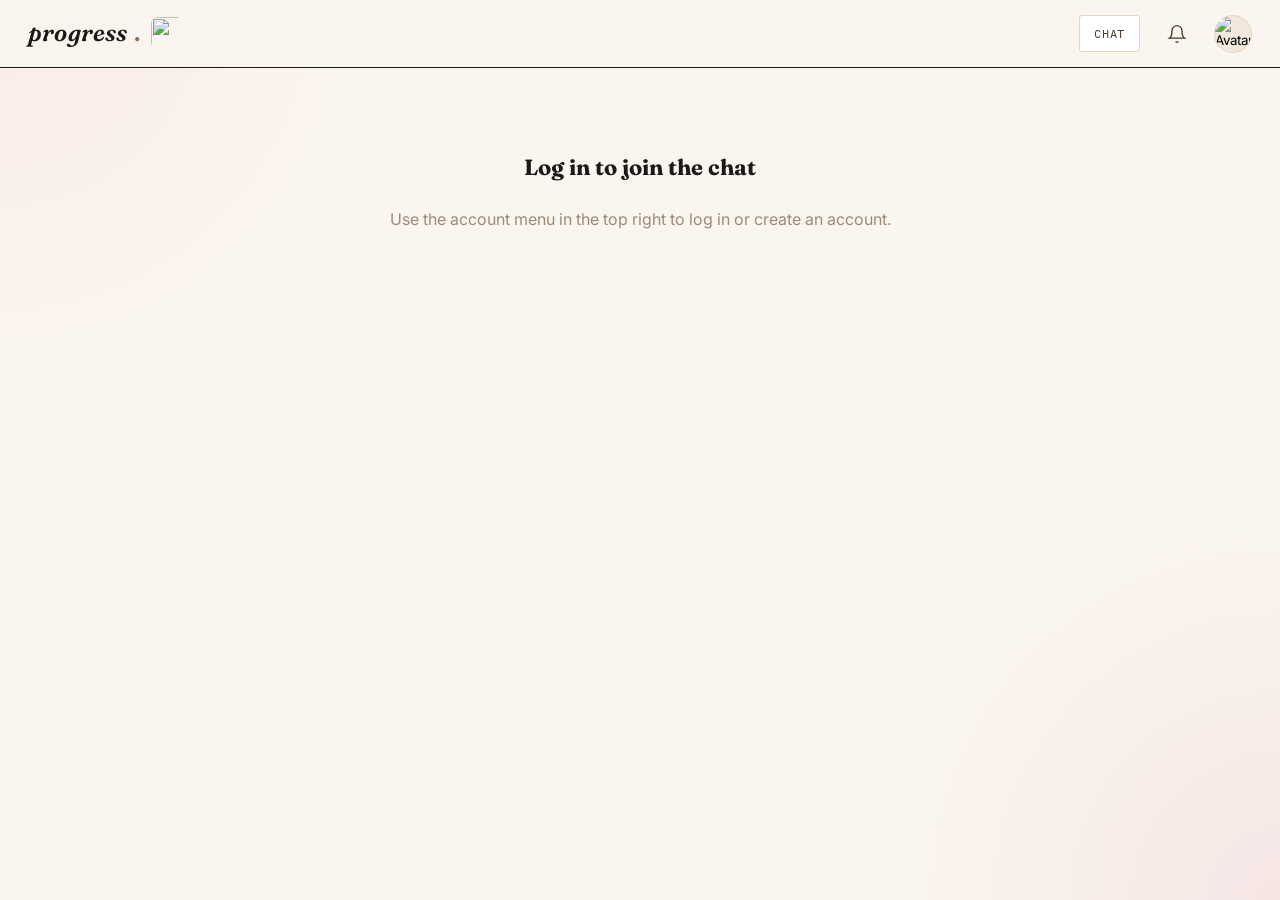
==== chat.html @ d83f95b8 "Convert chat to frontend-only realtime via BroadcastChannel and disable backend presence when API is" ====
<!DOCTYPE html>
<html lang="en">
<head>
<meta charset="UTF-8">
<meta name="viewport" content="width=device-width, initial-scale=1.0">
<title>Chat — Progress</title>
<link rel="preconnect" href="https://fonts.googleapis.com">
<link href="https://fonts.googleapis.com/css2?family=Fraunces:ital,wght@0,500;0,600;1,500;1,600&family=Inter:wght@400;500;600;700&family=IBM+Plex+Mono:wght@400;500&display=swap" rel="stylesheet">
<link rel="stylesheet" href="style.css">
<script>(function(){try{var t=localStorage.getItem("progressTheme");var dark=(t==="dark")||(t!=="light"&&window.matchMedia&&window.matchMedia("(prefers-color-scheme: dark)").matches);if(dark)document.documentElement.setAttribute("data-theme","dark");}catch(e){}})();</script>
<style>
/* ── Sidebar tabs ───────────────────────────────────────────────── */
.sidebar-tabs {
  display: flex; border-bottom: 1px solid var(--mocha-light);
  flex-shrink: 0; padding: 0 6px;
}
.sidebar-tab {
  flex: 1; padding: 11px 6px; font-size: 11px; font-weight: 700;
  letter-spacing: .07em; text-transform: uppercase; background: none; border: none;
  color: var(--muted); cursor: pointer; border-bottom: 2px solid transparent;
  transition: color .15s, border-color .15s; font-family: var(--font-body);
}
.sidebar-tab.active { color: var(--ink); border-bottom-color: var(--ink); }
.sidebar-panel { display: none; flex: 1; min-height: 0; flex-direction: column; }
.sidebar-panel.active { display: flex; }

/* Communities panel in sidebar */
.community-search-wrap {
  padding: 10px 10px 6px; flex-shrink: 0;
}
.community-search {
  width: 100%; box-sizing: border-box;
  padding: 8px 12px; border: 1.5px solid var(--mocha-light); border-radius: 20px;
  font-family: var(--font-body); font-size: 13px;
  background: var(--paper); color: var(--ink); transition: border-color .15s;
}
.community-search:focus { outline: none; border-color: var(--ink); }
.community-list { flex: 1; overflow-y: auto; padding: 4px 6px 8px; }
.community-item {
  display: flex; align-items: center; gap: 10px;
  padding: 9px 8px; border-radius: 10px; cursor: pointer;
  transition: background .12s;
}
.community-item:hover, .community-item.active { background: var(--mocha-wash); }
.community-avatar {
  width: 36px; height: 36px; border-radius: 10px; flex-shrink: 0;
  display: flex; align-items: center; justify-content: center;
  font-size: 14px; font-weight: 700; color: #fff; letter-spacing: -.01em;
}
.community-info { min-width: 0; flex: 1; }
.community-name { font-size: 13px; font-weight: 600; color: var(--ink); white-space: nowrap; overflow: hidden; text-overflow: ellipsis; }
.community-topic { font-size: 11px; color: var(--muted); white-space: nowrap; overflow: hidden; text-overflow: ellipsis; margin-top: 1px; }
.community-create-btn {
  display: flex; align-items: center; gap: 8px;
  padding: 9px 10px; border-radius: 10px;
  background: none; border: 1.5px dashed var(--mocha-light); color: var(--muted);
  font-size: 13px; font-weight: 600; cursor: pointer; width: 100%;
  font-family: var(--font-body); transition: border-color .15s, color .15s, background .12s;
  text-align: left; box-sizing: border-box;
}
.community-create-btn:hover { border-color: var(--ink); color: var(--ink); background: var(--mocha-wash); }
.community-explore-btn {
  display: flex; align-items: center; gap: 8px;
  padding: 9px 10px; border-radius: 10px;
  background: var(--ink); color: var(--cream);
  border: none; font-size: 13px; font-weight: 600; cursor: pointer; width: 100%;
  font-family: var(--font-body); transition: opacity .15s;
  text-align: left; box-sizing: border-box;
}
.community-explore-btn:hover { opacity: .85; }

/* ── Discovery Overlay (kept for reference, now unused) ─────────── */
.discovery-overlay {
  position: fixed; inset: 0; z-index: 200;
  background: var(--paper); display: flex; flex-direction: column;
  opacity: 0; pointer-events: none; transition: opacity .2s;
}
.discovery-overlay.open { opacity: 1; pointer-events: all; }
.discovery-header {
  padding: 20px 28px 16px; border-bottom: 1px solid var(--mocha-light);
  flex-shrink: 0; position: relative;
}
.discovery-close {
  position: absolute; top: 16px; right: 20px;
  background: none; border: none; font-size: 20px; cursor: pointer;
  color: var(--muted); line-height: 1; padding: 6px 8px; border-radius: 8px;
}
.discovery-close:hover { background: var(--mocha-light); color: var(--ink); }
.discovery-title {
  font-family: var(--font-display); font-style: italic; font-size: 24px;
  margin: 0 0 14px; color: var(--ink);
}
.discovery-search {
  width: 100%; max-width: 520px; box-sizing: border-box;
  padding: 10px 18px; border: 1.5px solid var(--mocha-light); border-radius: 24px;
  font-family: var(--font-body); font-size: 14px;
  background: var(--paper); color: var(--ink);
  transition: border-color .15s;
}
.discovery-search:focus { outline: none; border-color: var(--ink); }
.discovery-body { flex: 1; overflow-y: auto; padding: 24px 28px; }
.discovery-section-label {
  font-family: var(--font-mono); font-size: 10px; text-transform: uppercase;
  letter-spacing: .08em; color: var(--muted); margin: 0 0 14px;
}
.discovery-grid {
  display: grid;
  grid-template-columns: repeat(auto-fill, minmax(260px, 1fr));
  gap: 16px;
}
.discovery-card {
  border-radius: 20px; min-height: 190px; position: relative; cursor: pointer;
  overflow: hidden; display: flex; flex-direction: column; justify-content: flex-end;
  padding: 20px; transition: transform .16s, box-shadow .16s;
}
.discovery-card:hover { transform: translateY(-4px); box-shadow: 0 12px 32px rgba(0,0,0,.18); }
.discovery-card-bg {
  position: absolute; inset: 0; width: 100%; height: 100%;
  object-fit: cover; z-index: 0;
}
.discovery-card-overlay {
  position: absolute; inset: 0; z-index: 1;
  background: linear-gradient(to top, rgba(0,0,0,.55) 0%, rgba(0,0,0,.05) 60%);
}
.discovery-card-plus {
  font-size: 44px; color: rgba(255,255,255,.9); line-height: 1;
  margin-bottom: 12px; z-index: 2; position: relative;
}
.discovery-card-title {
  font-family: var(--font-display); font-size: 17px; font-weight: 600;
  color: #fff; margin: 0 0 5px; z-index: 2; position: relative;
}
.discovery-card-sub {
  font-size: 13px; color: rgba(255,255,255,.78); margin: 0;
  z-index: 2; position: relative;
}
.discovery-card.create-card {
  border: 2px dashed rgba(255,255,255,.32);
  background: linear-gradient(135deg, #2c6e8a 0%, #1a4a5e 100%);
}
/* ── Create Community In-Panel View ─────────────────────────────── */
.create-community-panel {
  position: absolute; inset: 0; z-index: 20;
  background: var(--paper);
  display: flex; align-items: center; justify-content: center;
  overflow: hidden;
  opacity: 0; pointer-events: none;
  transition: opacity .22s;
}
.create-community-panel.open { opacity: 1; pointer-events: all; }

/* floating cat decorations */
.cc-cats { position: absolute; inset: 0; pointer-events: none; overflow: hidden; }
.cc-cat {
  position: absolute; user-select: none; line-height: 1;
  opacity: var(--cc-op, .07); font-size: var(--cc-sz, 26px);
  transform: rotate(var(--cc-rot, 0deg));
  animation: cc-float var(--cc-dur, 6s) ease-in-out infinite alternate;
  animation-delay: var(--cc-delay, 0s);
}
@keyframes cc-float {
  from { transform: rotate(var(--cc-rot, 0deg)) translateY(0px); }
  to   { transform: rotate(var(--cc-rot, 0deg)) translateY(-10px); }
}

.create-community-card {
  position: relative; z-index: 2;
  background: var(--paper);
  border: 1.5px solid var(--mocha-light);
  border-radius: 28px; padding: 36px 36px 30px;
  width: calc(100% - 56px); max-width: 400px;
  box-shadow: 0 8px 40px rgba(59,37,24,.1);
  transform: translateY(20px) scale(.97); transition: transform .28s;
}
.create-community-panel.open .create-community-card {
  transform: translateY(0) scale(1);
}
.cc-header { display: flex; align-items: flex-start; gap: 14px; margin-bottom: 22px; }
.cc-icon { font-size: 42px; line-height: 1; flex-shrink: 0; }
.cc-title { font-family: var(--font-display); font-style: italic; font-size: 24px; color: var(--ink); margin: 0 0 4px; }
.cc-sub { font-size: 13px; color: var(--muted); margin: 0; line-height: 1.5; }

.cc-field { margin-bottom: 13px; }
.cc-label {
  display: block; font-family: var(--font-mono); font-size: 10px;
  text-transform: uppercase; letter-spacing: .07em; color: var(--muted);
  margin-bottom: 5px;
}
.cc-input {
  display: block; width: 100%; box-sizing: border-box;
  padding: 11px 14px;
  border: 1.5px solid var(--mocha-light); border-radius: 12px;
  font-family: var(--font-body); font-size: 14px;
  background: var(--paper); color: var(--ink);
  transition: border-color .15s; outline: none;
}
.cc-input:focus { border-color: var(--ink); }
.cc-input::placeholder { color: var(--muted); opacity: .7; }

.cc-actions { display: flex; gap: 10px; margin-top: 20px; }
.cc-cancel {
  flex: 1; padding: 11px; background: none;
  border: 1.5px solid var(--mocha-light); border-radius: 12px;
  font-family: var(--font-body); font-size: 14px; color: var(--muted);
  cursor: pointer; transition: background .15s, border-color .15s;
}
.cc-cancel:hover { background: var(--mocha-wash); border-color: var(--mocha); }
.cc-submit {
  flex: 2; padding: 11px; background: var(--ink); color: var(--cream);
  border: none; border-radius: 12px; font-family: var(--font-body);
  font-size: 14px; font-weight: 700; cursor: pointer; transition: opacity .15s;
}
.cc-submit:hover { opacity: .85; }
.cc-submit:disabled { opacity: .5; cursor: not-allowed; }
.cc-error { font-size: 12px; color: var(--danger); margin-top: 8px; min-height: 16px; }
/* ── Community header bar (join/leave + meta) ───────────────────── */
.community-header-bar {
  display: flex; align-items: center; justify-content: space-between; gap: 12px;
  padding: 8px 18px; background: var(--mocha-wash);
  border-bottom: 1px solid var(--mocha-light); flex-shrink: 0; flex-wrap: wrap;
}
.community-header-meta { display: flex; align-items: center; gap: 10px; flex-wrap: wrap; min-width: 0; }
.community-header-name { font-weight: 700; font-size: 13px; color: var(--ink); }
.community-header-topic { font-size: 12px; color: var(--muted); white-space: nowrap; overflow: hidden; text-overflow: ellipsis; max-width: 200px; }
.community-header-count { font-size: 12px; color: var(--muted); white-space: nowrap; }
.community-header-join-btn {
  flex-shrink: 0; padding: 6px 16px; border-radius: 20px; font-size: 13px;
  font-weight: 700; cursor: pointer; border: none; font-family: var(--font-body);
  transition: opacity .15s;
}
.community-header-join-btn.join { background: var(--ink); color: var(--cream); }
.community-header-join-btn.leave { background: none; border: 1.5px solid var(--mocha-light); color: var(--muted); }
.community-header-join-btn:hover { opacity: .8; }
.community-header-join-btn:disabled { opacity: .5; cursor: not-allowed; }
.community-header-gear {
  flex-shrink: 0; background: none; border: none; cursor: pointer;
  font-size: 16px; padding: 4px 6px; border-radius: 8px; color: var(--muted);
  line-height: 1; transition: background .14s, color .14s;
}
.community-header-gear:hover { background: var(--mocha-light); color: var(--ink); }
/* ── Room Settings Panel — Discord-style ─────────────────────────── */
.room-settings-panel {
  position: absolute; inset: 0; z-index: 30;
  background: var(--cream); display: flex; flex-direction: column;
  opacity: 0; transition: opacity .2s; overflow: hidden;
}
.room-settings-panel.open { opacity: 1; }
.room-settings-head {
  display: flex; align-items: center; gap: 10px;
  padding: 14px 16px 12px; border-bottom: 1px solid var(--mocha-light); flex-shrink: 0;
}
.room-settings-back {
  background: none; border: none; cursor: pointer; font-size: 18px;
  color: var(--muted); padding: 4px 7px; border-radius: 8px;
  transition: background .14s, color .14s; line-height: 1;
}
.room-settings-back:hover { background: var(--mocha-light); color: var(--ink); }
.room-settings-title {
  font-size: 14px; font-weight: 700; color: var(--ink); margin: 0; flex: 1;
}
/* Scrollable body */
.room-settings-body {
  flex: 1; overflow-y: auto; overscroll-behavior: contain;
  padding: 0 0 24px; display: flex; flex-direction: column;
}
/* Cover banner */
.rs-cover {
  width: 100%; height: 100px; position: relative; cursor: pointer;
  background: var(--mocha-light); overflow: hidden; flex-shrink: 0;
}
.rs-cover img { width: 100%; height: 100%; object-fit: cover; display: block; }
.rs-cover-overlay {
  position: absolute; inset: 0; background: rgba(0,0,0,.35);
  display: flex; align-items: center; justify-content: center;
  opacity: 0; transition: opacity .18s; gap: 6px;
  font-size: 12px; font-weight: 700; color: #fff;
}
.rs-cover:hover .rs-cover-overlay { opacity: 1; }
.rs-cover-empty {
  width: 100%; height: 100%; display: flex; flex-direction: column;
  align-items: center; justify-content: center; gap: 5px;
  font-size: 11px; color: var(--muted); font-weight: 600;
}
.rs-cover-empty span { font-size: 22px; }
/* Icon */
.rs-icon-row {
  display: flex; align-items: flex-end; gap: 12px;
  padding: 0 16px; margin-top: -24px; margin-bottom: 16px; position: relative; z-index: 2;
}
.rs-icon {
  width: 52px; height: 52px; border-radius: 14px; cursor: pointer; position: relative;
  flex-shrink: 0; overflow: hidden; border: 3px solid var(--cream);
  background: var(--mocha-light);
}
.rs-icon img { width: 100%; height: 100%; object-fit: cover; display: block; }
.rs-icon-initials {
  width: 100%; height: 100%; display: flex; align-items: center; justify-content: center;
  font-size: 18px; font-weight: 800; color: #fff;
}
.rs-icon-overlay {
  position: absolute; inset: 0; background: rgba(0,0,0,.45);
  display: flex; align-items: center; justify-content: center;
  opacity: 0; transition: opacity .15s; font-size: 16px;
}
.rs-icon:hover .rs-icon-overlay { opacity: 1; }
.rs-icon-hint { font-size: 11px; color: var(--muted); padding-bottom: 4px; }

/* Sections */
.rs-section { padding: 0 16px; margin-bottom: 4px; }
.rs-section-divider {
  margin: 16px 16px 14px; border: none; border-top: 1px solid var(--mocha-light);
}
.rs-label {
  font-size: 10.5px; font-weight: 800; color: var(--muted);
  text-transform: uppercase; letter-spacing: .07em; margin-bottom: 6px;
}
.rs-input {
  width: 100%; box-sizing: border-box;
  padding: 9px 12px; border-radius: 10px; border: 1.5px solid var(--mocha-light);
  background: var(--mocha-wash); color: var(--ink); font-size: 14px;
  font-family: var(--font-body); outline: none; transition: border-color .15s;
  resize: vertical;
}
.rs-input:focus { border-color: var(--ink); }
.rs-textarea { min-height: 68px; line-height: 1.5; }
/* URL hint below image inputs */
.rs-url-row { display: flex; gap: 6px; margin-top: 6px; }
.rs-url-input { flex: 1; }
.rs-url-clear {
  padding: 9px 12px; border-radius: 10px; border: 1.5px solid var(--mocha-light);
  background: none; color: var(--muted); cursor: pointer; font-size: 14px;
  font-family: var(--font-body); transition: background .14s, color .14s;
  white-space: nowrap;
}
.rs-url-clear:hover { background: var(--mocha-light); color: var(--ink); }
/* Color swatches */
.rs-colors { display: flex; gap: 8px; flex-wrap: wrap; align-items: center; }
.rs-color-swatch {
  width: 28px; height: 28px; border-radius: 50%; cursor: pointer; border: none;
  transition: transform .15s cubic-bezier(.34,1.56,.64,1), box-shadow .15s;
  flex-shrink: 0;
}
.rs-color-swatch:hover { transform: scale(1.2); }
.rs-color-swatch.selected { box-shadow: 0 0 0 2.5px var(--cream), 0 0 0 4.5px currentColor; }
.rs-color-custom {
  padding: 5px 10px; border-radius: 20px; border: 1.5px solid var(--mocha-light);
  background: none; color: var(--muted); font-size: 12px; cursor: pointer;
  font-family: var(--font-body); font-weight: 600; white-space: nowrap;
  transition: border-color .14s, color .14s;
}
.rs-color-custom:hover { border-color: var(--ink); color: var(--ink); }
.rs-color-hex {
  padding: 5px 10px; border-radius: 8px; border: 1.5px solid var(--mocha-light);
  background: var(--mocha-wash); color: var(--ink); font-size: 12px;
  font-family: var(--font-mono); width: 88px; outline: none;
  transition: border-color .15s;
}
.rs-color-hex:focus { border-color: var(--ink); }
/* Privacy toggle */
.rs-toggle-row { display: flex; align-items: center; justify-content: space-between; gap: 12px; }
.rs-toggle-info { display: flex; flex-direction: column; gap: 2px; }
.rs-toggle-label { font-size: 13px; font-weight: 600; color: var(--ink); }
.rs-toggle-sub { font-size: 11px; color: var(--muted); }
.rs-toggle {
  width: 42px; height: 24px; border-radius: 12px; border: none; cursor: pointer; padding: 0;
  background: var(--mocha-light); position: relative; transition: background .2s; flex-shrink: 0;
}
.rs-toggle.on { background: #22c55e; }
.rs-toggle::after {
  content: ''; position: absolute; top: 3px; left: 3px;
  width: 18px; height: 18px; border-radius: 50%; background: #fff;
  transition: left .2s cubic-bezier(.34,1.56,.64,1);
  box-shadow: 0 1px 4px rgba(0,0,0,.2);
}
.rs-toggle.on::after { left: 21px; }
/* Status + buttons */
.rs-status { font-size: 12px; min-height: 16px; color: var(--muted); margin: 0 16px 10px; }
.rs-save-btn {
  margin: 0 16px 8px; padding: 11px; border-radius: 12px; border: none; cursor: pointer;
  background: var(--ink); color: var(--cream); font-size: 14px;
  font-weight: 700; font-family: var(--font-body); transition: opacity .15s;
}
.rs-save-btn:hover { opacity: .85; }
.rs-save-btn:disabled { opacity: .45; cursor: not-allowed; }
/* Danger zone */
.rs-danger-zone {
  margin: 4px 16px 0; padding: 14px; border-radius: 12px;
  border: 1.5px solid rgba(224,80,80,.35);
  background: rgba(224,80,80,.04);
}
.rs-danger-title {
  font-size: 10.5px; font-weight: 800; text-transform: uppercase; letter-spacing: .07em;
  color: #e05050; margin-bottom: 10px;
}
.rs-delete-btn {
  width: 100%; padding: 10px; border-radius: 10px; border: 1.5px solid #e05050; cursor: pointer;
  background: none; color: #e05050; font-size: 13px; font-weight: 700;
  font-family: var(--font-body); transition: background .15s, color .15s;
}
.rs-delete-btn:hover { background: #e05050; color: #fff; }
.rs-delete-btn:disabled { opacity: .45; cursor: not-allowed; }

/* ── Explore Panel (in-panel full view) ─────────────────────────── */
.explore-panel {
  position: absolute; inset: 0; z-index: 20;
  background: var(--paper);
  display: flex; flex-direction: column;
  opacity: 0; pointer-events: none;
  transition: opacity .22s;
}
.explore-panel.open { opacity: 1; pointer-events: all; }
.explore-panel-head {
  padding: 18px 24px 14px;
  border-bottom: 1px solid var(--mocha-light);
  flex-shrink: 0; display: flex; align-items: center; gap: 14px;
}
.explore-panel-back {
  background: none; border: none; cursor: pointer; color: var(--muted);
  font-size: 18px; line-height: 1; padding: 6px 8px; border-radius: 8px;
  transition: background .12s, color .12s; flex-shrink: 0;
}
.explore-panel-back:hover { background: var(--mocha-wash); color: var(--ink); }
.explore-panel-title {
  font-family: var(--font-display); font-style: italic; font-size: 20px;
  color: var(--ink); margin: 0; flex: 1;
}
.explore-search-wrap { padding: 14px 24px 10px; flex-shrink: 0; }
.explore-search {
  width: 100%; box-sizing: border-box;
  padding: 10px 16px; border: 1.5px solid var(--mocha-light); border-radius: 22px;
  font-family: var(--font-body); font-size: 14px;
  background: var(--paper); color: var(--ink); transition: border-color .15s;
  outline: none;
}
.explore-search:focus { border-color: var(--ink); }
.explore-grid-wrap { flex: 1; overflow-y: auto; padding: 4px 20px 24px; }
.explore-grid {
  display: grid;
  grid-template-columns: repeat(auto-fill, minmax(180px, 1fr));
  gap: 12px; padding-top: 8px;
}
.explore-card {
  border-radius: 18px; min-height: 140px; position: relative;
  cursor: pointer; overflow: hidden;
  display: flex; flex-direction: column; justify-content: flex-end;
  padding: 16px; transition: transform .16s, box-shadow .16s;
}
.explore-card:hover { transform: translateY(-3px); box-shadow: 0 10px 28px rgba(0,0,0,.18); }
.explore-card-overlay {
  position: absolute; inset: 0;
  background: linear-gradient(to top, rgba(0,0,0,.6) 0%, rgba(0,0,0,.05) 65%);
}
.explore-card-name {
  font-family: var(--font-display); font-size: 15px; font-weight: 600;
  color: #fff; margin: 0 0 3px; position: relative; z-index: 2; line-height: 1.2;
}
.explore-card-topic {
  font-size: 11px; color: rgba(255,255,255,.78);
  position: relative; z-index: 2; margin: 0;
  overflow: hidden; white-space: nowrap; text-overflow: ellipsis;
}
.explore-card-create {
  background: var(--mocha-wash);
  border: 2px dashed var(--mocha-light);
  display: flex; flex-direction: column;
  align-items: center; justify-content: center; gap: 6px;
  border-radius: 18px; min-height: 140px; cursor: pointer;
  transition: border-color .15s, background .15s;
}
.explore-card-create:hover { border-color: var(--ink); background: var(--mocha-light); }
.explore-card-create-icon { font-size: 28px; line-height: 1; }
.explore-card-create-label {
  font-size: 13px; font-weight: 600; color: var(--muted);
  font-family: var(--font-body);
}
.explore-empty {
  grid-column: 1/-1; text-align: center; padding: 40px 0;
  color: var(--muted); font-size: 14px;
}

/* ── Discover button in sidebar ─────────────────────────────────── */
.chat-discover-btn {
  display: flex; align-items: center; gap: 9px; width: 100%;
  padding: 10px 14px; background: none; border: 1.5px solid var(--mocha-light);
  border-radius: 12px; cursor: pointer; font-family: var(--font-body);
  font-size: 13.5px; font-weight: 500; color: var(--ink); margin-bottom: 12px;
  transition: background .15s;
}
.chat-discover-btn:hover { background: var(--mocha-light); }
</style>
</head>
<body>

<div id="nav-root"></div>
<div id="modal-root"></div>

<!-- Report modal -->
<div id="reportModal">
  <div class="report-modal-box">
    <h3>🚩 Report message</h3>
    <div class="report-modal-preview" id="reportPreview"></div>
    <div>
      <div style="font-size:11px;font-weight:700;letter-spacing:.06em;text-transform:uppercase;color:var(--muted);margin-bottom:8px;">Reason</div>
      <div class="report-reasons" id="reportReasons">
        <button class="report-reason-chip" data-reason="spam">Spam</button>
        <button class="report-reason-chip" data-reason="harassment">Harassment</button>
        <button class="report-reason-chip" data-reason="hate">Hate speech</button>
        <button class="report-reason-chip" data-reason="misinformation">Misinformation</button>
        <button class="report-reason-chip" data-reason="inappropriate">Inappropriate</button>
        <button class="report-reason-chip" data-reason="other">Other</button>
      </div>
    </div>
    <div class="report-modal-actions">
      <button class="report-cancel-btn" id="reportCancel">Cancel</button>
      <button class="report-submit-btn" id="reportSubmit" disabled>Submit report</button>
    </div>
  </div>
</div>

<div id="chatSidebarOverlay" class="chat-sidebar-overlay"></div>

<!-- Left-edge drawer pull tab — tap or swipe to open the room list -->
<div class="chat-drawer-tab" id="chatDrawerTab" role="button" aria-label="Open conversations" tabindex="0">
  <svg viewBox="0 0 24 24" fill="none" stroke="currentColor" stroke-width="2.5" stroke-linecap="round" stroke-linejoin="round">
    <polyline points="9 18 15 12 9 6"/>
  </svg>
</div>

<main class="chat-page-main">
  <div class="chat-wrap" id="chatWrap">
    <!-- filled by JS -->
  </div>
</main>

<script src="data.js"></script>
<script src="app.js"></script>
<script>
  const GLOBAL_ROOM = "global";
  const HISTORY_LIMIT = 50;
  const ROLE_WEIGHTS_CLIENT = { owner: 5, moderator: 4, analyst: 3, email_writer: 2, tester: 1 };
  const LOCAL_CHAT_INSTANCE = `${Math.random().toString(36).slice(2)}-${Date.now()}`;
  const CHAT_BROADCAST_KEY = "progress-chat-broadcast";

  let socket = null;
  let reconnectDelay = 1000;
  let reconnectTimer = null;
  let manuallyClosed = false;
  let typingHintTimer = null;
  let lastTypingSent = 0;
  let seenMessageIds = new Set();
  let chatChannel = null;
  let presenceUsers = new Set();
  let chatStorageReceiver = false;
  let lastPresenceBroadcast = 0;
  let lastRenderedDateKey = null;

  // Grouping: track last appended message to collapse consecutive same-author messages
  let lastGroupAuthor = null;
  let lastGroupTime   = null;

  // Online presence: username → "online" | "idle" | "offline"
  const onlineStatuses = new Map();

  // Reply context
  let replyContext = null;

  // Scroll-to-bottom unread counter
  let scrollUnreadCount = 0;

  // Song pending to send
  let songPending = null;
  let songSearchTimer = null;
  let previewAudio = null;

  let oldestMessageTime = null;
  let hasMoreHistory = true;
  let loadingMoreHistory = false;
  let messageCache = new Map();
  let roomMap = new Map();

  let currentUser = null;
  let currentRoom = GLOBAL_ROOM;
  let currentPeer = null; // username, or null for the global room

  function dmRoomId(a, b) {
    return "dm:" + [a, b].sort().join(":");
  }

  function wsUrl(room) {
    return `${WS_BASE}/ws/chat?room=${encodeURIComponent(room)}&token=${encodeURIComponent(getAuthToken())}`;
  }

  function setStatus(text, cls) {
    const el = document.getElementById("chatStatus");
    if (!el) return;
    el.textContent = text;
    el.className = "chat-status" + (cls ? ` ${cls}` : "");
  }

  function updateScrollBtn() {
    const log = document.getElementById("chatLog");
    const btn = document.getElementById("chatScrollBtn");
    const countEl = document.getElementById("chatScrollCount");
    if (!log || !btn) return;
    const distFromBottom = log.scrollHeight - log.scrollTop - log.clientHeight;
    const show = distFromBottom > 160;
    btn.classList.toggle("visible", show);
    if (!show) { scrollUnreadCount = 0; }
    if (countEl) {
      countEl.textContent = scrollUnreadCount > 0 ? scrollUnreadCount : "";
      countEl.classList.toggle("has-count", scrollUnreadCount > 0);
    }
  }

  function scrollToBottom(force, smooth) {
    const log = document.getElementById("chatLog");
    if (!log) return;
    const nearBottom = log.scrollHeight - log.scrollTop - log.clientHeight < 120;
    if (force || nearBottom) {
      if (smooth) {
        log.scrollTo({ top: log.scrollHeight, behavior: "smooth" });
      } else {
        log.scrollTop = log.scrollHeight;
      }
      scrollUnreadCount = 0;
      updateScrollBtn();
    }
  }

  function messageRow(msg, grouped) {
    // System join message — render inline centered pill
    if (msg.type === "join") {
      return `<div class="chat-join-msg" data-id="${escapeHTML(msg.id)}" data-time="${msg.time}">${escapeHTML(msg.body)}</div>`;
    }
    const author = Progress.getUser(msg.author);
    const mine = currentUser && msg.author === currentUser.username;
    const imageHTML = msg.image ? `<div class="chat-image"><img src="${msg.image}" alt="Shared image" loading="lazy"></div>` : "";
    const replyHTML = msg.replyTo ? `
      <div class="chat-reply-quote" data-target-id="${escapeHTML(msg.replyTo.id)}">
        <span class="chat-reply-quote-author">@${escapeHTML(msg.replyTo.author)}</span>
        <span class="chat-reply-quote-body">${escapeHTML((msg.replyTo.body || "📷 Image").slice(0, 120))}</span>
      </div>` : "";
    // Song card
    let songCardHTML = "";
    if (msg.type === "song" && msg.songData) {
      const s = msg.songData;
      const artEl = s.albumArt
        ? `<img class="chat-song-art" src="${escapeHTML(s.albumArt)}" alt="">`
        : `<div class="chat-song-art-fallback">♪</div>`;
      // Wrap the whole card in a Spotify link; add play button only if preview exists
      const spotifyHref = escapeHTML(s.spotifyUrl || "#");
      const playBtn = s.previewUrl
        ? `<button type="button" class="chat-song-preview-btn" data-preview="${escapeHTML(s.previewUrl)}" aria-label="Preview 30s">
             <svg viewBox="0 0 24 24" fill="currentColor"><polygon points="5 3 19 12 5 21 5 3"/></svg>
           </button>`
        : "";
      songCardHTML = `<a class="chat-song-card" href="${spotifyHref}" target="_blank" rel="noopener" aria-label="Open on Spotify">
        ${artEl}
        <div class="chat-song-info">
          <span class="chat-song-name">${escapeHTML(s.name)}</span>
          <span class="chat-song-artist">${escapeHTML(s.artists)}</span>
          <div class="chat-song-spotify-badge">
            <svg width="11" height="11" viewBox="0 0 24 24" fill="#1DB954"><path d="M12 0C5.4 0 0 5.4 0 12s5.4 12 12 12 12-5.4 12-12S18.66 0 12 0zm5.521 17.34c-.24.359-.66.48-1.021.24-2.82-1.74-6.36-2.101-10.561-1.141-.418.122-.779-.179-.899-.539-.12-.421.18-.78.54-.9 4.56-1.021 8.52-.6 11.64 1.32.42.18.479.659.301 1.02zm1.44-3.3c-.301.42-.841.6-1.262.3-3.239-1.98-8.159-2.58-11.939-1.38-.479.12-1.02-.12-1.14-.6-.12-.48.12-1.021.6-1.141C9.6 9.9 15 10.561 18.72 12.84c.361.181.54.78.241 1.2zm.12-3.36C15.24 8.4 8.82 8.16 5.16 9.301c-.6.179-1.2-.181-1.38-.721-.18-.601.18-1.2.72-1.381 4.26-1.26 11.28-1.02 15.721 1.621.539.3.719 1.02.419 1.56-.299.421-1.02.599-1.559.3z"/></svg>
            Open on Spotify
          </div>
        </div>
        ${playBtn}
      </a>`;
    }

    // Game card
    let gameCardHTML = "";
    if (msg.type === "game" && msg.gameData) {
      const g = msg.gameData;
      let gameInner = "";
      if (g.gameType === "wyr") {
        gameInner = `<div class="chat-game-options">
          <button type="button" class="chat-game-option" data-game-id="${escapeHTML(msg.id)}" data-choice="a">${escapeHTML(g.optionA)}</button>
          <button type="button" class="chat-game-option" data-game-id="${escapeHTML(msg.id)}" data-choice="b">${escapeHTML(g.optionB)}</button>
        </div>`;
      } else if (g.gameType === "word") {
        gameInner = `<div class="chat-game-options"><button type="button" class="chat-game-option" data-game-id="${escapeHTML(msg.id)}" data-choice="reply">Reply with a word →</button></div>`;
      } else if (g.gameType === "emoji") {
        gameInner = `<div class="chat-game-options"><button type="button" class="chat-game-option" data-game-id="${escapeHTML(msg.id)}" data-choice="emoji">Add an emoji →</button></div>`;
      }
      const icons = { wyr: "🤔", word: "💬", emoji: "✨" };
      const labels = { wyr: "Would You Rather", word: "Word Association", emoji: "Emoji Story" };
      gameCardHTML = `<div class="chat-game-card">
        <div class="chat-game-tag">${icons[g.gameType] || "🎮"} ${escapeHTML(labels[g.gameType] || "Game")}</div>
        <div class="chat-game-body">${escapeHTML(g.prompt)}</div>
        ${gameInner}
      </div>`;
    }

    // Poll card
    let pollCardHTML = "";
    if (msg.type === "poll" && msg.pollData) {
      const p = msg.pollData;
      const totalVotes = Object.values(msg.votes || {}).reduce((s, arr) => s + arr.length, 0);
      const myVote = Object.keys(msg.votes || {}).find(k => (msg.votes[k] || []).includes(currentUser?.username));
      const isClosed = msg.closesAt && new Date(msg.closesAt) < new Date();
      const optionBtns = p.options.map((opt, i) => {
        const count = (msg.votes?.[i] || []).length;
        const pct = totalVotes > 0 ? Math.round(count / totalVotes * 100) : 0;
        const voted = String(i) === String(myVote);
        return `<button type="button" class="poll-option${voted ? " voted" : ""}${isClosed ? " closed" : ""}" data-msg-id="${escapeHTML(msg.id)}" data-opt="${i}" ${isClosed ? "disabled" : ""}>
          <span class="poll-option-bar" style="width:${pct}%"></span>
          <span class="poll-option-label">${escapeHTML(opt)}</span>
          <span class="poll-option-pct">${(myVote !== undefined || isClosed) ? pct + "%" : ""}</span>
        </button>`;
      }).join("");
      const closedBadge = isClosed ? `<span class="poll-closed-badge">Closed</span>` :
        msg.closesAt ? `<span class="poll-timer" data-closes="${escapeHTML(msg.closesAt)}"></span>` : "";
      pollCardHTML = `<div class="poll-card">
        <div class="poll-card-q">${escapeHTML(p.question)} ${closedBadge}</div>
        <div class="poll-card-opts">${optionBtns}</div>
        <div class="poll-card-meta">${totalVotes} vote${totalVotes !== 1 ? "s" : ""}</div>
      </div>`;
    }

    // Reactions
    const reactions = msg.reactions || {};
    const reactionHTML = Object.keys(reactions).length ? `<div class="msg-reactions">
      ${Object.entries(reactions).map(([e, users]) => {
        const mine2 = users.includes(currentUser?.username);
        return `<button type="button" class="reaction-pill${mine2 ? " me" : ""}" data-msg-id="${escapeHTML(msg.id)}" data-emoji="${escapeHTML(e)}" title="${escapeHTML(users.join(", "))}">${e} ${users.length}</button>`;
      }).join("")}
      <button type="button" class="reaction-add-btn" data-msg-id="${escapeHTML(msg.id)}" title="Add reaction">+</button>
    </div>` : `<div class="msg-reactions"><button type="button" class="reaction-add-btn" data-msg-id="${escapeHTML(msg.id)}" title="Add reaction">+</button></div>`;

    const bodyHTML = songCardHTML || gameCardHTML || pollCardHTML ||
      ((msg.body || replyHTML) ? `<div class="chat-bubble">${replyHTML}${msg.body ? renderMentionsInHTML(renderEmoticonsText(msg.body, "inline-emoticon")) : ""}</div>` : "");
    return `
      <div class="chat-msg ${mine ? "mine" : ""} ${grouped ? "grouped" : ""}" data-id="${msg.id}" data-time="${msg.time}">
        ${!mine ? `<a href="user.html?username=${encodeURIComponent(msg.author)}" class="chat-avatar">${avatarHTML(author, 30)}</a>` : ""}
        <div class="chat-bubble-col">
          <div class="chat-reply-arrow" aria-hidden="true">
            <svg viewBox="0 0 24 24" fill="none" stroke="currentColor" stroke-width="2.5" stroke-linecap="round" stroke-linejoin="round"><polyline points="9 17 4 12 9 7"/><path d="M20 18v-2a4 4 0 0 0-4-4H4"/></svg>
          </div>
          ${!mine && !currentRoom.startsWith("dm:") && !grouped ? (() => {
            const roomDoc = roomMap.get(currentRoom);
            const roomOwner = roomDoc?.createdBy;
            const communityMods = roomDoc?.communityMods || [];
            const isOwner = roomOwner && msg.author === roomOwner;
            const isCMod = communityMods.includes(msg.author);
            return `<span class="chat-author"><a href="user.html?username=${encodeURIComponent(msg.author)}" style="color:inherit;text-decoration:none;">@${escapeHTML(msg.author)}</a>${isOwner ? `<span class="chat-owner-badge">👑 Owner</span>` : isCMod ? `<span class="chat-mod-badge">🛡 Mod</span>` : ""}</span>`;
          })() : ""}
          ${imageHTML}
          ${bodyHTML}
          ${!currentRoom.startsWith("dm:") ? reactionHTML : ""}
          <div class="chat-meta-row">
            <span class="chat-time">${Progress.timeAgo(msg.time)}</span>
            ${!mine ? `<button type="button" class="chat-report-btn" data-report-id="${escapeHTML(msg.id)}" data-report-author="${escapeHTML(msg.author)}" data-report-body="${escapeHTML(msg.body || "").replace(/"/g, '&quot;')}" aria-label="Report message">🚩 Report</button>` : ""}
            ${mine && currentRoom.startsWith("dm:") ? '<span class="chat-seen-tick" id="seen-' + msg.id + '"></span>' : ""}
          </div>
        </div>
      </div>`;
  }

  function dateSeparatorLabel(isoTime) {
    const msgDate = new Date(isoTime);
    const today = new Date();
    if (msgDate.toDateString() === today.toDateString()) return "Today";
    const yesterday = new Date(today);
    yesterday.setDate(yesterday.getDate() - 1);
    if (msgDate.toDateString() === yesterday.toDateString()) return "Yesterday";
    const sameYear = msgDate.getFullYear() === today.getFullYear();
    return msgDate.toLocaleDateString(undefined, sameYear ? { month: "long", day: "numeric" } : { month: "long", day: "numeric", year: "numeric" });
  }

  const linkPreviewCache = new Map();

  function extractFirstUrl(text) {
    const match = (text || "").match(/https?:\/\/[^\s<]+/i);
    return match ? match[0] : null;
  }

  async function attachLinkPreview(msg) {
    const url = extractFirstUrl(msg.body);
    if (!url) return;
    const bubbleCol = document.querySelector(`.chat-msg[data-id="${msg.id}"] .chat-bubble-col`);
    if (!bubbleCol) return;

    let preview;
    if (linkPreviewCache.has(url)) {
      preview = linkPreviewCache.get(url);
    } else {
      const result = await apiFetch(`/api/link-preview?url=${encodeURIComponent(url)}`);
      preview = (result && result.preview) || null;
      linkPreviewCache.set(url, preview);
    }
    if (!preview) return;

    const card = document.createElement("a");
    card.className = "chat-link-preview";
    card.href = preview.url;
    card.target = "_blank";
    card.rel = "noopener noreferrer";
    card.innerHTML = `
      ${preview.image ? `<img src="${preview.image}" alt="">` : ""}
      <div class="chat-link-preview-body">
        ${preview.siteName ? `<div class="chat-link-preview-site">${escapeHTML(preview.siteName)}</div>` : ""}
        ${preview.title ? `<div class="chat-link-preview-title">${escapeHTML(preview.title)}</div>` : ""}
        ${preview.description ? `<div class="chat-link-preview-desc">${escapeHTML(preview.description)}</div>` : ""}
      </div>
    `;
    const timeEl = bubbleCol.querySelector(".chat-time");
    if (timeEl) bubbleCol.insertBefore(card, timeEl);
    else bubbleCol.appendChild(card);
    scrollToBottom();
  }

  function appendMessage(msg, animate) {
    if (seenMessageIds.has(msg.id)) return;
    seenMessageIds.add(msg.id);
    messageCache.set(msg.id, true);
    const log = document.getElementById("chatLog");
    if (!log) return;
    const empty = log.querySelector(".chat-empty");
    if (empty) empty.remove();

    const dayKey = new Date(msg.time).toDateString();
    if (dayKey !== lastRenderedDateKey) {
      lastRenderedDateKey = dayKey;
      lastGroupAuthor = null; // reset grouping on date break
      lastGroupTime = null;
      log.insertAdjacentHTML("beforeend", `<div class="chat-date-separator"><span>${dateSeparatorLabel(msg.time)}</span></div>`);
    }

    // Determine grouping: same author, within 3 minutes, no date separator just inserted
    const msgTime = new Date(msg.time);
    const grouped = lastGroupAuthor === msg.author
      && lastGroupTime
      && (msgTime - lastGroupTime) < 180000;

    lastGroupAuthor = msg.author;
    lastGroupTime = msgTime;

    log.insertAdjacentHTML("beforeend", messageRow(msg, grouped));

    const msgEl = log.querySelector(`[data-id="${msg.id}"]`);
    if (msgEl) {
      if (animate) msgEl.classList.add("chat-msg-new");
      addSwipeToReply(msgEl, msg);
      // Clicking a reply quote scrolls to the original message
      msgEl.querySelectorAll(".chat-reply-quote").forEach(q => {
        q.addEventListener("click", () => scrollToMessage(q.dataset.targetId));
      });
    }

    // If user scrolled up and this is an incoming (animated) message, bump count
    if (animate) {
      const log2 = document.getElementById("chatLog");
      if (log2) {
        const distFromBottom = log2.scrollHeight - log2.scrollTop - log2.clientHeight;
        if (distFromBottom > 160) {
          scrollUnreadCount++;
          updateScrollBtn();
        }
      }
    }
    if (animate) {
      // Defer one frame so the browser finishes layout before we measure
      // scrollHeight — otherwise smooth scroll can land short of the real bottom.
      requestAnimationFrame(() => {
        const l = document.getElementById("chatLog");
        if (l) { l.scrollTo({ top: l.scrollHeight, behavior: "smooth" }); scrollUnreadCount = 0; updateScrollBtn(); }
      });
    } else {
      scrollToBottom(false, false); // history load: instant snap
    }
    attachLinkPreview(msg);
  }

  function renderPresence(users) {
    const el = document.getElementById("chatPresence");
    if (!el) return;
    const unique = Array.from(new Set(users || []));
    if (currentRoom === GLOBAL_ROOM) {
      el.textContent = unique.length ? (unique.length === 1 ? `@${unique[0]} is here` : `${unique.length} here now`) : "";
    } else if (!currentRoom.startsWith("dm:")) {
      // Community room — show live online count
      el.textContent = unique.length ? `🟢 ${unique.length} online` : "";
    } else {
      el.textContent = "";
    }
  }

  // ── Online presence ──────────────────────────────────────────────────────────

  function applyGlobalPresence(statuses) {
    onlineStatuses.clear();
    for (const [u, s] of Object.entries(statuses || {})) onlineStatuses.set(u, s);
    updatePresenceDots();
    updateChatHeader();
  }

  function updatePresenceDots() {
    document.querySelectorAll(".chat-room-item[data-peer]").forEach(item => {
      const peer = item.dataset.peer;
      if (!peer) return;
      const status = onlineStatuses.get(peer) || "offline";
      const wrap = item.querySelector(".chat-room-av-wrap");
      if (!wrap) return;
      let dot = wrap.querySelector(".chat-room-presence");
      if (status === "offline") { if (dot) dot.remove(); return; }
      if (!dot) {
        dot = document.createElement("div");
        wrap.appendChild(dot);
      }
      dot.className = `chat-room-presence${status === "idle" ? " idle" : ""}`;
    });
  }

  function updateChatHeader() {
    const peerEl     = document.getElementById("chatHeaderPeer");
    const titleEl    = document.getElementById("chatRoomTitle");
    const presenceEl = document.getElementById("chatPresence");
    if (!peerEl) return;

    if (currentPeer) {
      const peerUser = Progress.getUser(currentPeer);
      const status   = onlineStatuses.get(currentPeer) || "offline";
      const statusLabels = { online: "online", idle: "away", offline: "offline" };
      const profileUrl = `user.html?username=${encodeURIComponent(currentPeer)}`;

      // Rebuild the peer area as a single clickable link
      peerEl.innerHTML = `
        <a href="${profileUrl}" class="chat-header-peer-link" title="View @${escapeHTML(currentPeer)}'s profile">
          <div class="chat-header-peer-avatar">
            ${avatarHTML(peerUser, 34)}
            <div class="chat-header-presence-dot ${escapeHTML(status)}"></div>
          </div>
          <div class="chat-header-peer-info">
            <span class="chat-header-peer-name">@${escapeHTML(currentPeer)}</span>
            <span class="chat-header-peer-status ${escapeHTML(status)}">${escapeHTML(statusLabels[status] || "offline")}</span>
          </div>
        </a>`;

      peerEl.classList.add("visible");
      if (titleEl) titleEl.style.display = "none";
      if (presenceEl) presenceEl.style.display = "none";
    } else {
      peerEl.classList.remove("visible");
      peerEl.innerHTML = "";
      if (titleEl) titleEl.style.display = "";
      if (presenceEl) presenceEl.style.display = "";
    }
  }

  // ── Discord-style rail ───────────────────────────────────────────────────────

  async function loadRail() {
    const rooms = document.getElementById("chatRailRooms");
    if (!rooms) return;
    const conversations = await apiFetch("/api/chat/conversations") || [];
    const slots = [];

    // Global room
    const globalActive = currentRoom === GLOBAL_ROOM;
    slots.push(`
      <div class="chat-rail-slot${globalActive ? " active" : ""}" data-room="${GLOBAL_ROOM}" title="Global">
        <button type="button" class="chat-rail-btn" data-room="${GLOBAL_ROOM}">#</button>
      </div>`);

    if (conversations.length) {
      slots.push(`<div class="chat-rail-separator"></div>`);
      conversations.slice(0, 12).forEach(conv => {
        const dmRoom = conv.room;
        const peer = conv.with;
        const peerUser = Progress.getUser(peer);
        const active = currentRoom === dmRoom;
        const status = onlineStatuses.get(peer) || "offline";
        const dotHTML = status !== "offline"
          ? `<div class="chat-rail-dot${status === "idle" ? " idle" : ""}"></div>` : "";
        const unreadHTML = (!active && conv.unreadCount) ? `<div class="chat-rail-unread"></div>` : "";
        const avatarInner = peerUser && peerUser.avatar
          ? `<img src="${escapeHTML(peerUser.avatar)}" alt="${escapeHTML(peer)}">`
          : `<span>${escapeHTML(peer.slice(0, 2).toUpperCase())}</span>`;
        slots.push(`
          <div class="chat-rail-slot${active ? " active" : ""}" data-room="${escapeHTML(dmRoom)}" title="@${escapeHTML(peer)}">
            <button type="button" class="chat-rail-btn" data-room="${escapeHTML(dmRoom)}" data-peer="${escapeHTML(peer)}">
              ${avatarInner}${dotHTML}${unreadHTML}
            </button>
          </div>`);
      });
    }

    rooms.innerHTML = slots.join("");
    rooms.querySelectorAll(".chat-rail-slot").forEach(slot => {
      slot.addEventListener("click", () => {
        const room = slot.dataset.room;
        const btn = slot.querySelector(".chat-rail-btn");
        const peer = btn?.dataset.peer || null;
        const label = peer ? `@${peer}` : "Global";
        if (room !== currentRoom) switchRoom(room, label, peer);
        else document.querySelectorAll(".chat-rail-slot").forEach(s => s.classList.toggle("active", s.dataset.room === room));
      });
    });
  }

  // ── Multi-user typing tracker ────────────────────────────────────────────────
  const typingUsers = new Map(); // username → clearTimeout handle

  function renderTypingBar() {
    const el = document.getElementById("chatTyping");
    if (!el) return;
    const names = [...typingUsers.keys()];
    if (!names.length) { el.innerHTML = ""; return; }
    const label = names.length === 1
      ? `@${escapeHTML(names[0])} is typing`
      : names.length === 2
        ? `@${escapeHTML(names[0])} and @${escapeHTML(names[1])} are typing`
        : `${names.length} people are typing`;
    el.innerHTML = `<span>${label}</span><span class="typing-dots"><span></span><span></span><span></span></span>`;
  }

  function showTypingHint(username) {
    if (!username || username === currentUser?.username) return;
    // Clear any existing expire timer for this user
    if (typingUsers.has(username)) clearTimeout(typingUsers.get(username));
    const timer = setTimeout(() => { typingUsers.delete(username); renderTypingBar(); }, 3000);
    typingUsers.set(username, timer);
    renderTypingBar();
  }

  function closeSocket() {
    manuallyClosed = true;
    if (reconnectTimer) { clearTimeout(reconnectTimer); reconnectTimer = null; }
    closeChatChannel();
    socket = null;
  }

  function openChatChannel() {
    if (chatChannel || typeof window === "undefined") return;
    if (window.BroadcastChannel) {
      chatChannel = new BroadcastChannel("progress-chat");
      chatChannel.addEventListener("message", event => {
        handleChatBroadcast(event.data);
      });
    } else {
      window.addEventListener("storage", handleChatStorageEvent);
      chatStorageReceiver = true;
    }
    setStatus("Live", "online");
    broadcastPresence();
  }

  function closeChatChannel() {
    if (chatChannel) {
      try { chatChannel.close(); } catch (e) {}
      chatChannel = null;
    }
    if (chatStorageReceiver) {
      window.removeEventListener("storage", handleChatStorageEvent);
      chatStorageReceiver = false;
    }
  }

  function connectSocket() {
    closeChatChannel();
    openChatChannel();
  }

  function scheduleReconnect() {
    // No backend reconnection needed in frontend-only mode.
  }

  function handleChatStorageEvent(event) {
    if (!event.key || !event.newValue || event.key !== CHAT_BROADCAST_KEY) return;
    try {
      const data = JSON.parse(event.newValue);
      if (data.source === LOCAL_CHAT_INSTANCE) return;
      handleChatBroadcast(data);
    } catch (e) {}
  }

  function handleChatBroadcast(data) {
    if (!data || data.source === LOCAL_CHAT_INSTANCE) return;
    const type = data.type;
    if (type === "message") {
      if (data.message.room === currentRoom) appendMessage(data.message, true);
      if (currentRoom.startsWith("dm:")) loadSidebar();
    } else if (type === "typing") {
      showTypingHint(data.username);
    } else if (type === "presence") {
      if (data.username) {
        onlineStatuses.set(data.username, data.status || "online");
        updatePresenceDots();
        updateChatHeader();
      } else if (data.statuses) {
        applyGlobalPresence(data.statuses);
      }
    } else if (type === "dm-notify") {
      if (data.room !== currentRoom) loadSidebar();
    }
  }

  function broadcastChatEvent(type, payload) {
    const event = { source: LOCAL_CHAT_INSTANCE, type, timestamp: Date.now(), ...payload };
    if (chatChannel) {
      try { chatChannel.postMessage(event); } catch (e) {}
    } else if (typeof window !== "undefined") {
      try { localStorage.setItem(CHAT_BROADCAST_KEY, JSON.stringify(event)); } catch (e) {}
    }
  }

  async function loadHistory() {
    const log = document.getElementById("chatLog");
    log.innerHTML = `<div class="chat-empty">Loading…</div>`;
    seenMessageIds = new Set();
    messageCache.clear();
    lastRenderedDateKey = null;
    lastGroupAuthor = null;
    lastGroupTime = null;
    oldestMessageTime = null;
    hasMoreHistory = true;
    // Refresh pinned bar for this room
    updatePinnedBar(roomMap.get(currentRoom)?.pinnedMsg || null);

    const url = `/api/chat/messages?room=${encodeURIComponent(currentRoom)}&limit=${HISTORY_LIMIT}`;
    const history = await apiFetch(url);
    if (!history) {
      log.innerHTML = `<div class="chat-empty">Couldn't load history — messages sent from here will still go out live.</div>`;
      return;
    }
    if (!history.length) {
      log.innerHTML = `<div class="chat-empty">No messages yet. Say hello.</div>`;
      return;
    }

    if (history.length >= HISTORY_LIMIT) {
      hasMoreHistory = true;
    } else {
      hasMoreHistory = false;
    }

    log.innerHTML = "";
    history.forEach(msg => {
      messageCache.set(msg.id, true);
      appendMessage(msg, false);
    });
    oldestMessageTime = history[0] && history[0].time ? history[0].time : null;
    scrollToBottom(true);
    updateSeenTicks();
  }

  async function loadMoreHistory() {
    if (!hasMoreHistory || loadingMoreHistory) return;
    loadingMoreHistory = true;
    const log = document.getElementById("chatLog");
    if (!log) { loadingMoreHistory = false; return; }
    const before = oldestMessageTime;
    if (!before) { loadingMoreHistory = false; return; }
    const placeholder = document.createElement("div");
    placeholder.className = "chat-empty";
    placeholder.textContent = "Loading older messages…";
    log.prepend(placeholder);
    const currentScroll = log.scrollHeight;
    const url = `/api/chat/messages?room=${encodeURIComponent(currentRoom)}&limit=${HISTORY_LIMIT}&before=${encodeURIComponent(before)}`;
    const history = await apiFetch(url);
    placeholder.remove();
    if (!history || !history.length) {
      hasMoreHistory = false;
      loadingMoreHistory = false;
      return;
    }
    if (history.length < HISTORY_LIMIT) hasMoreHistory = false;
    history.reverse().forEach(msg => {
      if (messageCache.has(msg.id)) return;
      messageCache.set(msg.id, true);
      prependMessage(msg);
    });
    oldestMessageTime = history[0] && history[0].time ? history[0].time : oldestMessageTime;
    log.scrollTop = log.scrollHeight - currentScroll;
    loadingMoreHistory = false;
  }

  function prependMessage(msg) {
    if (seenMessageIds.has(msg.id)) return;
    seenMessageIds.add(msg.id);
    const log = document.getElementById("chatLog");
    if (!log) return;
    const empty = log.querySelector(".chat-empty");
    if (empty && empty.textContent.includes("No messages yet")) empty.remove();
    const dayKey = new Date(msg.time).toDateString();
    const firstMsg = log.querySelector(".chat-msg");
    let separatorNeeded = true;
    if (firstMsg) {
      const firstDate = new Date(firstMsg.dataset.time).toDateString();
      separatorNeeded = firstDate !== dayKey;
    }
    if (separatorNeeded) {
      log.insertAdjacentHTML("afterbegin", `<div class="chat-date-separator"><span>${dateSeparatorLabel(msg.time)}</span></div>`);
    }
    log.insertAdjacentHTML("afterbegin", messageRow(msg, false));
    const msgEl = log.querySelector(`[data-id="${msg.id}"]`);
    if (msgEl) {
      addSwipeToReply(msgEl, msg);
      msgEl.querySelectorAll(".chat-reply-quote").forEach(q => {
        q.addEventListener("click", () => scrollToMessage(q.dataset.targetId));
      });
    }
  }

  function sendMessage(text, imageUrl) {
    const trimmed = (text || "").trim();
    if (!trimmed && !imageUrl && !songPending) return;
    const reply = replyContext;
    clearReplyContext();

    // Build the payload
    const payload = { type: "send", body: trimmed, image: imageUrl || null, replyTo: reply };
    if (songPending) {
      payload.msgType = "song";
      payload.songData = songPending;
      payload.body = `🎵 ${songPending.name} — ${songPending.artists}`;
      songPending = null;
      hideSongSearch();
    }

    apiFetch("/api/chat/messages", {
      method: "POST",
      headers: { "Content-Type": "application/json" },
      body: JSON.stringify({ room: currentRoom, author: currentUser.username, ...payload })
    }).then(msg => {
      if (msg) {
        appendMessage(msg, true);
        broadcastChatEvent("message", { message: msg });
        if (currentRoom.startsWith("dm:")) {
          broadcastChatEvent("dm-notify", { room: currentRoom });
          loadSidebar();
        }
      }
    });
  }

  function sendGameMessage(gameData) {
    const payload = {
      type: "send",
      body: `🎮 ${gameData.prompt}`,
      msgType: "game",
      gameData,
      image: null,
      replyTo: null
    };
    apiFetch("/api/chat/messages", {
      method: "POST",
      headers: { "Content-Type": "application/json" },
      body: JSON.stringify({ room: currentRoom, author: currentUser.username, ...payload })
    }).then(msg => {
      if (msg) {
        appendMessage(msg, true);
        broadcastChatEvent("message", { message: msg });
        if (currentRoom.startsWith("dm:")) {
          broadcastChatEvent("dm-notify", { room: currentRoom });
          loadSidebar();
        }
      }
    });
  }

  // ── Reply context ────────────────────────────────────────────────────────────

  function setReplyContext(msg) {
    replyContext = { id: msg.id, author: msg.author, body: msg.body };
    const preview = document.getElementById("chatReplyPreview");
    if (preview) {
      preview.querySelector(".chat-reply-preview-author").textContent = `@${msg.author}`;
      preview.querySelector(".chat-reply-preview-body").textContent = msg.body || "📷 Image";
      preview.classList.add("visible");
    }
    document.getElementById("chatInput")?.focus();
  }

  function clearReplyContext() {
    replyContext = null;
    const preview = document.getElementById("chatReplyPreview");
    if (preview) preview.classList.remove("visible");
  }

  // ── Song search ─────────────────────────────────────────────────────────────

  function hideSongSearch() {
    const el = document.getElementById("chatSongSearch");
    if (el) el.classList.remove("open");
    songPending = null;
  }

  function showSongSearch(results) {
    let el = document.getElementById("chatSongSearch");
    if (!el) {
      el = document.createElement("div");
      el.className = "chat-song-search";
      el.id = "chatSongSearch";
      const form = document.getElementById("chatForm");
      form.style.position = "relative";
      form.appendChild(el);
    }
    if (!results || results.length === 0) {
      el.innerHTML = `<div class="chat-song-search-header">Songs</div><div class="chat-song-search-loading">No results</div>`;
    } else {
      el.innerHTML = `<div class="chat-song-search-header">Songs — pick one to share</div>` +
        results.map(r => `
          <div class="chat-song-result" data-song='${JSON.stringify(r).replace(/'/g, "&#39;")}'>
            ${r.albumArt ? `<img src="${escapeHTML(r.albumArt)}" alt="">` : `<div class="chat-song-art-fallback" style="width:38px;height:38px;font-size:16px">♪</div>`}
            <div class="chat-song-result-info">
              <span class="chat-song-result-name">${escapeHTML(r.name)}</span>
              <span class="chat-song-result-artist">${escapeHTML(r.artists)}</span>
            </div>
          </div>`).join("");
      el.querySelectorAll(".chat-song-result").forEach(row => {
        row.addEventListener("click", () => {
          songPending = JSON.parse(row.dataset.song);
          el.classList.remove("open");
          // Send immediately — no need to tap Send
          sendMessage("", null);
          const input = document.getElementById("chatInput");
          if (input) { input.value = ""; input.placeholder = "Say something…"; }
        });
      });
    }
    el.classList.add("open");
  }

  async function searchSpotify(q) {
    if (!q || q.length < 2) { hideSongSearch(); return; }
    const el = document.getElementById("chatSongSearch");
    if (el) {
      el.innerHTML = `<div class="chat-song-search-header">Songs</div><div class="chat-song-search-loading">Searching…</div>`;
      el.classList.add("open");
    } else {
      showSongSearch(null);
    }
    try {
      const data = await apiFetch(`/api/spotify/search?q=${encodeURIComponent(q)}&limit=5`);
      if (data && data.tracks) showSongSearch(data.tracks);
      else showSongSearch([]);
    } catch { showSongSearch([]); }
  }

  // ── Game picker ──────────────────────────────────────────────────────────────

  const WYR_PROMPTS = [
    ["Always be 10 minutes late", "Always be 20 minutes early"],
    ["Give up music forever", "Give up movies forever"],
    ["Have no phone for a month", "Have no internet for a month"],
    ["Only eat sweet food forever", "Only eat savory food forever"],
    ["Be able to fly", "Be able to be invisible"],
    ["Know how you'll die", "Know when you'll die"],
    ["Live in the past", "Live in the future"],
    ["Have unlimited money", "Have unlimited time"],
  ];

  const WORD_SEEDS = ["sunshine", "ocean", "chaos", "dream", "fire", "ghost", "neon", "storm", "vintage", "cosmic"];
  const EMOJI_SEEDS = ["🌙", "🔥", "🌊", "✨", "🎭", "🌈", "🦋", "⚡", "🌸", "🎪"];

  function hideGamePicker() {
    const el = document.getElementById("chatGamePicker");
    if (el) el.classList.remove("open");
  }

  function showGamePicker() {
    let el = document.getElementById("chatGamePicker");
    if (!el) {
      el = document.createElement("div");
      el.className = "chat-game-picker";
      el.id = "chatGamePicker";
      const form = document.getElementById("chatForm");
      form.style.position = "relative";
      form.appendChild(el);
    }
    el.innerHTML = `
      <div class="chat-game-picker-title">Play Together</div>
      <button type="button" class="chat-game-pick-btn" data-game="wyr">
        <span class="chat-game-pick-icon">🤔</span>
        <span class="chat-game-pick-info">
          <span class="chat-game-pick-name">Would You Rather</span>
          <span class="chat-game-pick-desc">Pick between two options</span>
        </span>
      </button>
      <button type="button" class="chat-game-pick-btn" data-game="word">
        <span class="chat-game-pick-icon">💬</span>
        <span class="chat-game-pick-info">
          <span class="chat-game-pick-name">Word Association</span>
          <span class="chat-game-pick-desc">Start a word chain</span>
        </span>
      </button>
      <button type="button" class="chat-game-pick-btn" data-game="emoji">
        <span class="chat-game-pick-icon">✨</span>
        <span class="chat-game-pick-info">
          <span class="chat-game-pick-name">Emoji Story</span>
          <span class="chat-game-pick-desc">Build a story one emoji at a time</span>
        </span>
      </button>
      <div class="chat-game-picker-title" style="margin-top:8px;">Solo</div>
      <button type="button" class="chat-game-pick-btn" data-solo="snake">
        <span class="chat-game-pick-icon">🐍</span>
        <span class="chat-game-pick-info">
          <span class="chat-game-pick-name">Snake</span>
          <span class="chat-game-pick-desc">Classic — arrow keys to move</span>
        </span>
      </button>
      <button type="button" class="chat-game-pick-btn" data-solo="memory">
        <span class="chat-game-pick-icon">🃏</span>
        <span class="chat-game-pick-info">
          <span class="chat-game-pick-name">Memory Match</span>
          <span class="chat-game-pick-desc">Find all the pairs</span>
        </span>
      </button>
      <button type="button" class="chat-game-pick-btn" data-solo="reaction">
        <span class="chat-game-pick-icon">⚡</span>
        <span class="chat-game-pick-info">
          <span class="chat-game-pick-name">Reaction Time</span>
          <span class="chat-game-pick-desc">Click when you see green</span>
        </span>
      </button>
      <button type="button" class="chat-game-pick-btn" data-solo="scramble">
        <span class="chat-game-pick-icon">🔤</span>
        <span class="chat-game-pick-info">
          <span class="chat-game-pick-name">Word Scramble</span>
          <span class="chat-game-pick-desc">Unscramble the word</span>
        </span>
      </button>
      <button type="button" class="chat-game-pick-btn" data-solo="typing">
        <span class="chat-game-pick-icon">⌨️</span>
        <span class="chat-game-pick-info">
          <span class="chat-game-pick-name">Typing Test</span>
          <span class="chat-game-pick-desc">How fast do you type?</span>
        </span>
      </button>`;

    // Social games
    el.querySelectorAll(".chat-game-pick-btn[data-game]").forEach(btn => {
      btn.addEventListener("click", () => {
        const g = btn.dataset.game;
        let gameData;
        if (g === "wyr") {
          const pair = WYR_PROMPTS[Math.floor(Math.random() * WYR_PROMPTS.length)];
          gameData = { gameType: "wyr", prompt: "Would you rather…", optionA: pair[0], optionB: pair[1] };
        } else if (g === "word") {
          const seed = WORD_SEEDS[Math.floor(Math.random() * WORD_SEEDS.length)];
          gameData = { gameType: "word", prompt: `Word association — start with: "${seed}"` };
        } else {
          const seed = EMOJI_SEEDS[Math.floor(Math.random() * EMOJI_SEEDS.length)];
          gameData = { gameType: "emoji", prompt: `Emoji story — add one emoji each: ${seed}` };
        }
        hideGamePicker();
        const input = document.getElementById("chatInput");
        if (input) input.value = "";
        sendGameMessage(gameData);
      });
    });

    // Solo games
    el.querySelectorAll(".chat-game-pick-btn[data-solo]").forEach(btn => {
      btn.addEventListener("click", () => {
        hideGamePicker();
        openChatGame(btn.dataset.solo);
      });
    });

    el.classList.add("open");
    setTimeout(() => {
      const closeOnClick = (e) => {
        if (!el.contains(e.target)) { el.classList.remove("open"); document.removeEventListener("click", closeOnClick); }
      };
      document.addEventListener("click", closeOnClick);
    }, 10);
  }

  // ── Solo game embed ────────────────────────────────────────────────────────
  let soloCleanup = null;

  function openChatGame(id) {
    closeChatGame();
    const embed = document.createElement("div");
    embed.className = "chat-solo-embed";
    embed.id = "chatSoloEmbed";

    const TITLES = { snake:"🐍 Snake", memory:"🃏 Memory Match", reaction:"⚡ Reaction Time", scramble:"🔤 Word Scramble", typing:"⌨️ Typing Test" };
    embed.innerHTML = `
      <div class="chat-solo-header">
        <span class="chat-solo-title">${TITLES[id] || id}</span>
        <button class="chat-solo-close" id="chatSoloClose">✕</button>
      </div>
      <div class="chat-solo-body" id="chatSoloBody"></div>
    `;
    document.body.appendChild(embed);
    requestAnimationFrame(() => embed.classList.add("open"));

    document.getElementById("chatSoloClose").addEventListener("click", closeChatGame);

    const body = document.getElementById("chatSoloBody");
    if (id === "snake")    soloCleanup = soloSnake(body);
    else if (id === "memory")   soloCleanup = soloMemory(body);
    else if (id === "reaction") soloCleanup = soloReaction(body);
    else if (id === "scramble") soloCleanup = soloScramble(body);
    else if (id === "typing")   soloCleanup = soloTyping(body);
  }

  function closeChatGame() {
    if (soloCleanup) { soloCleanup(); soloCleanup = null; }
    const embed = document.getElementById("chatSoloEmbed");
    if (!embed) return;
    embed.classList.remove("open");
    setTimeout(() => embed.remove(), 300);
  }

  // ── Solo: Snake ────────────────────────────────────────────────────────────
  function soloSnake(container) {
    const COLS=20,ROWS=20,CELL=16;
    let snake,food,dir,nextDir,score,loop,running;
    container.innerHTML = `
      <div style="display:flex;align-items:center;justify-content:space-between;margin-bottom:10px;">
        <span style="font-family:var(--font-mono);font-size:12px;color:var(--muted);">Score <strong id="sSnakeScore" style="color:var(--ink);">0</strong></span>
        <button class="cg-btn" id="sSnakeStart">▶ Start</button>
      </div>
      <canvas id="sSnakeCanvas" width="${COLS*CELL}" height="${ROWS*CELL}" style="display:block;margin:0 auto;border-radius:10px;background:var(--mocha-light);max-width:100%;"></canvas>
      <div style="display:flex;flex-direction:column;align-items:center;gap:4px;margin-top:10px;">
        <div><button class="cg-dpad" id="sUp">▲</button></div>
        <div style="display:flex;gap:4px;"><button class="cg-dpad" id="sLeft">◄</button><button class="cg-dpad" id="sDown">▼</button><button class="cg-dpad" id="sRight">►</button></div>
      </div>`;

    const canvas=document.getElementById("sSnakeCanvas"),ctx=canvas.getContext("2d");
    function rnd(){let p;do{p={x:Math.floor(Math.random()*COLS),y:Math.floor(Math.random()*ROWS)}}while(snake.some(s=>s.x===p.x&&s.y===p.y));return p;}
    function reset(){snake=[{x:10,y:10},{x:9,y:10},{x:8,y:10}];dir={x:1,y:0};nextDir={x:1,y:0};score=0;food=rnd();document.getElementById("sSnakeScore").textContent=0;}
    function draw(){ctx.clearRect(0,0,canvas.width,canvas.height);ctx.fillStyle="#e05252";ctx.beginPath();ctx.arc(food.x*CELL+CELL/2,food.y*CELL+CELL/2,CELL/2-2,0,Math.PI*2);ctx.fill();snake.forEach((s,i)=>{ctx.fillStyle=i===0?`hsl(140,60%,38%)`:`hsl(${140-i*2},55%,48%)`;ctx.beginPath();if(ctx.roundRect)ctx.roundRect(s.x*CELL+1,s.y*CELL+1,CELL-2,CELL-2,3);else ctx.rect(s.x*CELL+1,s.y*CELL+1,CELL-2,CELL-2);ctx.fill();});}
    function tick(){dir=nextDir;const h={x:snake[0].x+dir.x,y:snake[0].y+dir.y};if(h.x<0||h.x>=COLS||h.y<0||h.y>=ROWS||snake.some(s=>s.x===h.x&&s.y===h.y)){clearInterval(loop);running=false;showOver();return;}snake.unshift(h);if(h.x===food.x&&h.y===food.y){score++;document.getElementById("sSnakeScore").textContent=score;food=rnd();}else snake.pop();draw();}
    function showOver(){const d=document.createElement("div");d.style.cssText="position:absolute;inset:0;display:flex;flex-direction:column;align-items:center;justify-content:center;gap:10px;background:rgba(var(--paper-rgb,250,247,243),0.9);border-radius:16px;z-index:5;";d.innerHTML=`<div style="font-family:var(--font-display);font-size:22px;font-style:italic;">game over</div><div style="font-family:var(--font-mono);font-size:12px;color:var(--muted);">score: ${score}</div><button class="cg-btn" id="sSnakeRetry">play again</button>`;container.style.position="relative";container.appendChild(d);d.querySelector("#sSnakeRetry").addEventListener("click",()=>{d.remove();start();});}
    function start(){reset();draw();clearInterval(loop);running=true;loop=setInterval(tick,120);}
    const kh=e=>{const m={ArrowUp:{x:0,y:-1},ArrowDown:{x:0,y:1},ArrowLeft:{x:-1,y:0},ArrowRight:{x:1,y:0}};const nd=m[e.key];if(!nd)return;if(nd.x!==-dir.x||nd.y!==-dir.y)nextDir=nd;if(e.key.startsWith("Arrow"))e.preventDefault();};
    window.addEventListener("keydown",kh);
    document.getElementById("sSnakeStart").addEventListener("click",()=>{if(!running)start();});
    document.getElementById("sUp").addEventListener("click",()=>{if(dir.y!==1)nextDir={x:0,y:-1};});
    document.getElementById("sDown").addEventListener("click",()=>{if(dir.y!==-1)nextDir={x:0,y:1};});
    document.getElementById("sLeft").addEventListener("click",()=>{if(dir.x!==1)nextDir={x:-1,y:0};});
    document.getElementById("sRight").addEventListener("click",()=>{if(dir.x!==-1)nextDir={x:1,y:0};});
    reset();draw();
    return ()=>{clearInterval(loop);window.removeEventListener("keydown",kh);};
  }

  // ── Solo: Memory ───────────────────────────────────────────────────────────
  function soloMemory(container) {
    const EM=["🌙","🔥","🎸","🌊","🦋","🍓","⚡","🌸"];
    let cards,flipped,matched,moves,ti;
    function shuffle(a){return[...a].sort(()=>Math.random()-.5);}
    function reset(){cards=shuffle([...EM,...EM]).map((e,i)=>({id:i,emoji:e,isFlipped:false,isMatched:false}));flipped=[];matched=0;moves=0;clearInterval(ti);render();}
    function render(){
      container.innerHTML=`<div style="display:flex;justify-content:space-between;align-items:center;margin-bottom:12px;"><span style="font-family:var(--font-mono);font-size:12px;color:var(--muted);">Moves <strong style="color:var(--ink);" id="sMoves">0</strong></span><span style="font-family:var(--font-mono);font-size:12px;color:var(--muted);">Pairs <strong style="color:var(--ink);" id="sPairs">${EM.length}</strong></span><button class="cg-btn" id="sMemReset">restart</button></div><div style="display:grid;grid-template-columns:repeat(4,1fr);gap:8px;max-width:320px;margin:0 auto;" id="sMemGrid"></div>`;
      document.getElementById("sMemReset").addEventListener("click",reset);
      const g=document.getElementById("sMemGrid");
      cards.forEach(c=>{const el=document.createElement("div");el.className="s-mem-card"+(c.isFlipped?" flipped":"")+(c.isMatched?" matched":"");el.style.cssText="aspect-ratio:1;border-radius:10px;cursor:pointer;position:relative;transform-style:preserve-3d;transition:transform 0.35s;";el.innerHTML=`<div style="position:absolute;inset:0;border-radius:10px;display:flex;align-items:center;justify-content:center;background:var(--mocha-light);border:2px solid var(--mocha-light);backface-visibility:hidden;-webkit-backface-visibility:hidden;"></div><div style="position:absolute;inset:0;border-radius:10px;display:flex;align-items:center;justify-content:center;font-size:24px;background:var(--paper);border:2px solid var(--mocha-light);backface-visibility:hidden;-webkit-backface-visibility:hidden;transform:rotateY(180deg);">${c.emoji}</div>`;if(c.isFlipped||c.isMatched)el.style.transform="rotateY(180deg)";if(c.isMatched){el.querySelectorAll("div")[1].style.borderColor="#52c7a0";el.querySelectorAll("div")[1].style.background="rgba(82,199,160,.12)";}el.addEventListener("click",()=>flip(c));g.appendChild(el);});
    }
    function flip(c){if(c.isMatched||c.isFlipped||flipped.length===2)return;c.isFlipped=true;flipped.push(c);moves++;document.getElementById("sMoves").textContent=moves;updateCards();if(flipped.length===2){if(flipped[0].emoji===flipped[1].emoji){flipped.forEach(x=>x.isMatched=true);matched++;document.getElementById("sPairs").textContent=EM.length-matched;flipped=[];updateCards();if(matched===EM.length){setTimeout(()=>{container.innerHTML+=`<div style="text-align:center;padding:16px;font-family:var(--font-display);font-style:italic;font-size:18px;">🎉 done in ${moves} moves!</div><div style="text-align:center;"><button class="cg-btn primary" id="sMemAgain">play again</button></div>`;document.getElementById("sMemAgain").addEventListener("click",reset);},400);}}else{setTimeout(()=>{flipped.forEach(x=>x.isFlipped=false);flipped=[];updateCards();},800);}}}
    function updateCards(){const els=container.querySelectorAll(".s-mem-card");cards.forEach((c,i)=>{els[i].style.transform=(c.isFlipped||c.isMatched)?"rotateY(180deg)":"";});}
    reset();
    return ()=>clearInterval(ti);
  }

  // ── Solo: Reaction ─────────────────────────────────────────────────────────
  function soloReaction(container) {
    let state="idle",startTime,results=[],timer;
    container.innerHTML=`<div style="display:flex;justify-content:space-between;margin-bottom:12px;"><span style="font-family:var(--font-mono);font-size:12px;color:var(--muted);">Round <strong id="sRound" style="color:var(--ink);">0</strong> / 5</span><button class="cg-btn" id="sReactReset">reset</button></div><div style="display:flex;flex-direction:column;align-items:center;gap:16px;"><div id="sReactBox" style="width:180px;height:180px;border-radius:20px;background:var(--mocha-light);display:flex;align-items:center;justify-content:center;font-family:var(--font-display);font-style:italic;font-size:15px;cursor:pointer;user-select:none;">tap to start</div><div id="sReactResults" style="font-family:var(--font-mono);font-size:12px;color:var(--muted);text-align:center;line-height:1.8;"></div></div>`;
    const box=document.getElementById("sReactBox"),res=document.getElementById("sReactResults");
    document.getElementById("sReactReset").addEventListener("click",()=>{clearTimeout(timer);results=[];state="idle";box.style.background="var(--mocha-light)";box.style.color="var(--ink)";box.textContent="tap to start";res.innerHTML="";document.getElementById("sRound").textContent="0";});
    box.addEventListener("click",()=>{
      if(state==="idle"){state="wait";box.style.background="#e05252";box.style.color="#fff";box.textContent="wait…";const d=1500+Math.random()*3000;timer=setTimeout(()=>{startTime=Date.now();state="ready";box.style.background="#52c752";box.style.color="#fff";box.textContent="NOW!";},d);}
      else if(state==="wait"){clearTimeout(timer);state="idle";box.style.background="var(--mocha-light)";box.style.color="var(--ink)";box.textContent="too early! tap again";}
      else if(state==="ready"){const rt=Date.now()-startTime;results.push(rt);state="idle";const done=results.length>=5;box.style.background="var(--mocha-light)";box.style.color="var(--ink)";box.textContent=done?"done! see results below":`${rt}ms — tap for next`;document.getElementById("sRound").textContent=results.length;const avg=Math.round(results.reduce((a,b)=>a+b,0)/results.length);const best=Math.min(...results);res.innerHTML=results.map((r,i)=>`Round ${i+1}: <strong>${r}ms</strong>`).join(" · ")+(done?`<br><br>Avg: <strong>${avg}ms</strong> · Best: <strong>${best}ms</strong>`:"");}
    });
    return ()=>clearTimeout(timer);
  }

  // ── Solo: Scramble ─────────────────────────────────────────────────────────
  function soloScramble(container) {
    const WORDS=[{word:"writing",hint:"what you do here"},{word:"progress",hint:"this site"},{word:"journal",hint:"daily practice"},{word:"chapter",hint:"part of a story"},{word:"curious",hint:"a great quality"},{word:"horizon",hint:"sky meets earth"},{word:"mystery",hint:"a whodunit"},{word:"journey",hint:"a long trip"},{word:"phantom",hint:"ghost-like"},{word:"library",hint:"books live here"}];
    let cur,scr,ans,usedIdx,streak=0,total=0;
    function shuffle(s){let a=s.split("");for(let i=a.length-1;i>0;i--){const j=Math.floor(Math.random()*(i+1));[a[i],a[j]]=[a[j],a[i]];}const r=a.join("");return r===s?shuffle(s):r;}
    function next(){const e=WORDS[Math.floor(Math.random()*WORDS.length)];cur=e.word;scr=shuffle(cur);ans=[];usedIdx=[];render();}
    function render(){
      container.innerHTML=`<div style="display:flex;justify-content:space-between;margin-bottom:12px;"><span style="font-family:var(--font-mono);font-size:12px;color:var(--muted);">🔥 streak <strong style="color:var(--ink);" id="sStreak">${streak}</strong></span><span style="font-family:var(--font-mono);font-size:12px;color:var(--muted);">solved <strong style="color:var(--ink);" id="sTotal">${total}</strong></span><button class="cg-btn" id="sScrambleSkip">skip</button></div><div style="font-family:var(--font-mono);font-size:11px;text-transform:uppercase;letter-spacing:0.06em;color:var(--muted);text-align:center;margin-bottom:8px;">hint: ${WORDS.find(w=>w.word===cur)?.hint}</div><div style="display:flex;justify-content:center;gap:5px;margin-bottom:16px;" id="sAnsSlots">${cur.split("").map((_,i)=>`<div style="width:36px;height:42px;border-bottom:3px solid var(--ink);display:flex;align-items:center;justify-content:center;font-family:var(--font-mono);font-weight:700;font-size:17px;cursor:pointer;" data-si="${i}"></div>`).join("")}</div><div style="display:flex;justify-content:center;gap:6px;flex-wrap:wrap;" id="sBank">${scr.split("").map((l,i)=>`<div style="width:40px;height:48px;border:2px solid var(--mocha-light);border-radius:8px;display:flex;align-items:center;justify-content:center;font-family:var(--font-mono);font-size:18px;font-weight:600;cursor:pointer;" data-li="${i}">${l}</div>`).join("")}</div><div style="display:flex;justify-content:center;margin-top:14px;"><button class="cg-btn" id="sScrambleClear">clear</button></div>`;
      document.getElementById("sScrambleSkip").addEventListener("click",()=>{streak=0;next();});
      document.getElementById("sScrambleClear").addEventListener("click",()=>{ans=[];usedIdx=[];syncScr();});
      document.getElementById("sBank").addEventListener("click",e=>{const b=e.target.closest("[data-li]");if(!b||usedIdx.includes(parseInt(b.dataset.li)))return;const li=parseInt(b.dataset.li);if(ans.length>=cur.length)return;ans.push(scr[li]);usedIdx.push(li);syncScr();if(ans.length===cur.length){const g=ans.join("");if(g===cur){flashSlots("correct");streak++;total++;setTimeout(next,700);}else{flashSlots("wrong");setTimeout(()=>{ans=[];usedIdx=[];syncScr();streak=0;document.getElementById("sStreak").textContent=0;},600);};}});
      document.getElementById("sAnsSlots").addEventListener("click",e=>{const sl=e.target.closest("[data-si]");if(!sl)return;const i=parseInt(sl.dataset.si);if(i>=ans.length)return;ans=ans.slice(0,i);usedIdx=usedIdx.slice(0,i);syncScr();});
    }
    function syncScr(flash){const slots=container.querySelectorAll("[data-si]");slots.forEach((sl,i)=>{sl.textContent=ans[i]?scr[usedIdx[i]]:"";if(flash==="correct"){sl.style.borderColor="#52c752";sl.style.color="#52c752";}else if(flash==="wrong"){sl.style.borderColor="#e05252";sl.style.color="#e05252";}else{sl.style.borderColor="var(--ink)";sl.style.color="var(--ink)";}});const bank=container.querySelectorAll("[data-li]");bank.forEach(b=>{const used=usedIdx.includes(parseInt(b.dataset.li));b.style.opacity=used?"0.3":"1";b.style.pointerEvents=used?"none":"auto";});}
    function flashSlots(type){syncScr(type);}
    next();
    return null;
  }

  // ── Solo: Typing ───────────────────────────────────────────────────────────
  function soloTyping(container) {
    const QUOTES=["The first draft is just you telling yourself the story.","Write what should not be forgotten.","You can always edit a bad page. You can't edit a blank page.","Either write something worth reading or do something worth writing.","The scariest moment is always just before you start.","One day I will find the right words, and they will be simple.","A writer only begins a book. A reader finishes it.","Writing is the painting of the voice.","You don't start out writing good stuff. You start out writing crap and thinking it's good stuff, and then gradually you get better at it.","Not all those who wander are lost."];
    let passage,typed,errors,started,finished,elapsed,ti;
    function init(){const q=QUOTES[Math.floor(Math.random()*QUOTES.length)];passage=q.split("");typed=0;errors=new Set();started=false;finished=false;elapsed=0;clearInterval(ti);render();}
    function render(){
      container.innerHTML=`<div style="display:flex;align-items:center;justify-content:space-between;margin-bottom:12px;"><div style="display:flex;gap:20px;"><span style="font-family:var(--font-mono);font-size:12px;color:var(--muted);">WPM <strong id="sTypWpm" style="color:var(--ink);">0</strong></span><span style="font-family:var(--font-mono);font-size:12px;color:var(--muted);">Time <strong id="sTypTime" style="color:var(--ink);">0s</strong></span></div><button class="cg-btn" id="sTypReset">new</button></div><div id="sTypPassage" style="font-family:var(--font-display);font-size:16px;line-height:1.8;color:var(--mocha-light);background:var(--paper);border-radius:12px;padding:20px;cursor:text;min-height:80px;position:relative;"></div><input id="sTypInput" style="position:absolute;opacity:0;pointer-events:none;width:1px;height:1px;" autocomplete="off" autocorrect="off" autocapitalize="off" spellcheck="false"><div id="sTypResult" style="text-align:center;padding:12px 0;font-family:var(--font-mono);font-size:12px;color:var(--muted);"></div>`;
      document.getElementById("sTypReset").addEventListener("click",init);
      document.getElementById("sTypPassage").addEventListener("click",()=>document.getElementById("sTypInput").focus());
      drawPassage();
      const inp=document.getElementById("sTypInput");
      inp.addEventListener("keydown",e=>{if(finished)return;if(e.key==="Tab"){e.preventDefault();init();return;}if(!started&&e.key.length===1){started=true;ti=setInterval(()=>{elapsed++;document.getElementById("sTypTime").textContent=elapsed+"s";const wpm=Math.round((typed/5)/(elapsed/60));document.getElementById("sTypWpm").textContent=wpm||0;},1000);}if(e.key==="Backspace"){if(typed>0){typed--;drawPassage();}return;}if(e.key.length!==1||typed>=passage.length)return;if(e.key!==passage[typed])errors.add(typed);typed++;if(typed>=passage.length){clearInterval(ti);finished=true;const wpm=Math.round((typed/5)/((elapsed||1)/60));const acc=Math.round(((typed-errors.size)/typed)*100);document.getElementById("sTypResult").innerHTML=`<strong style="font-size:18px;color:var(--ink);">${wpm} wpm</strong> · ${acc}% accuracy · <button class="cg-btn" style="display:inline-flex;" id="sTypAgain">try again</button>`;document.getElementById("sTypAgain").addEventListener("click",init);return;}drawPassage();});
      inp.focus();
    }
    function drawPassage(){const el=document.getElementById("sTypPassage");if(!el)return;el.innerHTML=passage.map((c,i)=>{let s="color:var(--mocha-light)";if(i<typed)s=errors.has(i)?"color:#e05252;text-decoration:underline":"color:var(--ink)";else if(i===typed)s="color:var(--ink);box-shadow:inset -2px 0 0 #a352e0";const d=c===" "?"&nbsp;":c.replace(/&/g,"&amp;").replace(/</g,"&lt;");return`<span style="${s}">${d}</span>`;}).join("");}
    init();
    return ()=>clearInterval(ti);
  }

  function scrollToMessage(id) {
    const el = document.querySelector(`.chat-msg[data-id="${id}"]`);
    if (!el) return;
    el.scrollIntoView({ behavior: "smooth", block: "center" });
    el.classList.add("chat-msg-highlight");
    setTimeout(() => el.classList.remove("chat-msg-highlight"), 1200);
  }

  // ── Swipe-to-reply ──────────────────────────────────────────────────────────

  function addSwipeToReply(msgEl, msg) {
    const THRESHOLD = 72;
    let startX = 0, startY = 0, isDragging = false, triggered = false;
    const bubbleCol = msgEl.querySelector(".chat-bubble-col");
    const arrow = msgEl.querySelector(".chat-reply-arrow");

    msgEl.addEventListener("touchstart", e => {
      startX = e.touches[0].clientX;
      startY = e.touches[0].clientY;
      isDragging = false;
      triggered = false;
    }, { passive: true });

    msgEl.addEventListener("touchmove", e => {
      const dx = e.touches[0].clientX - startX;
      const dy = e.touches[0].clientY - startY;
      // Ignore mostly-vertical movement (user is scrolling)
      if (!isDragging && Math.abs(dx) < 8) return;
      if (Math.abs(dy) > Math.abs(dx) * 1.3) return;
      isDragging = true;
      if (dx <= 0) return; // only swipe right
      const capped = Math.min(dx, THRESHOLD + 10);
      if (bubbleCol) {
        bubbleCol.style.transition = "none";
        bubbleCol.style.transform = `translateX(${capped}px)`;
      }
      if (arrow) arrow.style.opacity = String(Math.min(1, capped / THRESHOLD));
      if (capped >= THRESHOLD && !triggered) {
        triggered = true;
        if (arrow) arrow.classList.add("show");
        if (navigator.vibrate) navigator.vibrate(12);
      }
    }, { passive: true });

    msgEl.addEventListener("touchend", () => {
      if (triggered) setReplyContext(msg);
      // Spring the bubble back
      if (bubbleCol) {
        bubbleCol.style.transition = "transform 0.3s cubic-bezier(0.25, 0.46, 0.45, 0.94)";
        bubbleCol.style.transform = "";
      }
      if (arrow) { arrow.style.opacity = ""; arrow.classList.remove("show"); }
      isDragging = false; triggered = false;
    });
  }

  let pendingChatImageUrl = null;

  function clearStagedImage() {
    pendingChatImageUrl = null;
    const staged = document.getElementById("chatImageStaged");
    if (staged) staged.innerHTML = "";
  }

  async function stageChatImage(file) {
    const staged = document.getElementById("chatImageStaged");
    if (!staged) return;
    staged.innerHTML = `<div class="chat-image-staged-loading">Uploading&hellip;</div>`;
    const reader = new FileReader();
    reader.onload = async () => {
      const uploaded = await apiFetch("/api/upload-image", {
        method: "POST",
        headers: { "Content-Type": "application/json" },
        body: JSON.stringify({ image: reader.result })
      });
      if (uploaded && uploaded.url) {
        pendingChatImageUrl = uploaded.url;
        staged.innerHTML = `
          <div class="chat-image-staged-card">
            <img src="${uploaded.url}" alt="">
            <button type="button" class="chat-image-staged-remove" id="chatImageStagedRemove" aria-label="Remove image">&times;</button>
          </div>`;
        const removeBtn = document.getElementById("chatImageStagedRemove");
        if (removeBtn) removeBtn.addEventListener("click", clearStagedImage);
      } else {
        showToast("Could not upload that image. Try again.");
        staged.innerHTML = "";
      }
    };
    reader.readAsDataURL(file);
  }

  function roomListItemHTML(opts) {
    const { room, label, sub, active, avatarUser, unreadCount } = opts;
    const peer = opts.peer || "";
    const hasUnread = !active && unreadCount > 0;
    const status = peer ? (onlineStatuses.get(peer) || "offline") : null;
    const presenceDot = (status && status !== "offline")
      ? `<div class="chat-room-presence${status === "idle" ? " idle" : ""}"></div>` : "";
    const unreadDot = hasUnread ? `<div class="chat-room-unread-dot"></div>` : "";

    const avatarInner = avatarUser !== undefined
      ? `<span class="chat-room-avatar">${avatarHTML(avatarUser, 36)}</span>`
      : `<span class="chat-room-avatar chat-room-avatar-global">#</span>`;

    return `
      <button type="button" class="chat-room-item ${active ? "active" : ""} ${hasUnread ? "has-unread" : ""}"
        data-room="${escapeHTML(room)}" data-label="${escapeHTML(label)}" data-peer="${escapeHTML(peer)}">
        <span class="chat-room-av-wrap">
          ${avatarInner}
          ${presenceDot}
        </span>
        <span class="chat-room-text">
          <span class="chat-room-label">${escapeHTML(label)}</span>
          ${sub ? `<span class="chat-room-sub">${sub}</span>` : ""}
        </span>
        ${unreadDot}
      </button>`;
  }

  async function loadChatRooms() {
    const rooms = await apiFetch(`/api/chat/rooms`);
    if (!Array.isArray(rooms)) return;
    roomMap.clear();
    rooms.forEach(r => roomMap.set(r.room, r));
    renderChatRooms();
    // Refresh community sidebar if visible
    if (document.getElementById("sidebarPanelCommunities")?.classList.contains("active")) {
      renderCommunitySidebar(document.getElementById("communitySidebarSearch")?.value || "");
    }
  }

  function renderChatRooms(filterText = "") {
    const list = document.getElementById("chatRoomsList");
    if (!list) return;
    const filter = String(filterText || "").trim().toLowerCase();
    const rooms = [...roomMap.values()]
      .filter(r => !filter || r.label.toLowerCase().includes(filter) || r.topic.toLowerCase().includes(filter) || r.room.toLowerCase().includes(filter))
      .slice(0, 40);
    if (!rooms.length) {
      list.innerHTML = `<div class="chat-room-empty">No rooms found.</div>`;
      return;
    }
    list.innerHTML = rooms.map(r => `
      <button type="button" class="chat-room-discovery-item" data-room="${escapeHTML(r.room)}">
        <div class="chat-room-discovery-title"># ${escapeHTML(r.label)}</div>
        <div class="chat-room-discovery-sub">${escapeHTML(r.topic || "No topic")}</div>
      </button>
    `).join("");
    list.querySelectorAll(".chat-room-discovery-item").forEach(btn => {
      btn.addEventListener("click", () => {
        const room = btn.dataset.room;
        const roomInfo = roomMap.get(room);
        if (roomInfo) {
          switchRoom(room, `#${roomInfo.label}`, null);
        }
      });
    });
  }

  async function joinRoom(roomId) {
    const r = await apiFetch(`/api/chat/rooms/${encodeURIComponent(roomId)}/join`, { method: "POST" });
    if (r && r.ok) {
      await loadChatRooms();
      renderCommunitySidebar();
      updateCommunityHeader();
    }
    return r;
  }

  async function leaveRoom(roomId) {
    const r = await apiFetch(`/api/chat/rooms/${encodeURIComponent(roomId)}/leave`, { method: "POST" });
    if (r && r.ok) {
      await loadChatRooms();
      renderCommunitySidebar();
      updateCommunityHeader();
    }
    return r;
  }

  // Shows/updates the join-leave bar in the community chat header
  function updateCommunityHeader() {
    const existing = document.getElementById("communityHeaderBar");
    const isCommunity = currentRoom && !currentRoom.startsWith("dm:") && currentRoom !== GLOBAL_ROOM;
    if (!isCommunity) { if (existing) existing.remove(); return; }

    const info = roomMap.get(currentRoom);
    if (!info) { if (existing) existing.remove(); return; }

    const bar = existing || (() => {
      const el = document.createElement("div");
      el.id = "communityHeaderBar";
      el.className = "community-header-bar";
      const head = document.querySelector(".chat-panel-head");
      if (head) head.insertAdjacentElement("afterend", el);
      return el;
    })();

    const count = info.memberCount || 0;
    const joined = info.joined;
    const adminRole = currentUser?.adminRole || "";
    const ROLE_WEIGHTS = { owner: 5, moderator: 4, analyst: 3, email_writer: 2, tester: 1 };
    const isMod = (ROLE_WEIGHTS[adminRole] || 0) >= ROLE_WEIGHTS["moderator"];
    const isCreator = info.createdBy && info.createdBy === currentUser?.username;
    const canManage = isMod || isCreator;

    const ownerName = info.createdBy || null;
    const youAreOwner = ownerName && ownerName === currentUser?.username;
    bar.innerHTML = `
      <span class="community-header-meta">
        <span class="community-header-name"># ${escapeHTML(info.label)}</span>
        ${info.topic ? `<span class="community-header-topic">${escapeHTML(info.topic)}</span>` : ""}
        <span class="community-header-count">
          👥 ${count} member${count !== 1 ? "s" : ""}
          ${ownerName ? `<span style="display:inline-flex;align-items:center;gap:3px;margin-left:8px;font-size:11px;color:var(--muted);">· 👑 <a href="user.html?username=${encodeURIComponent(ownerName)}" style="color:var(--muted);text-decoration:none;font-weight:600;">${youAreOwner ? "you" : "@" + escapeHTML(ownerName)}</a></span>` : ""}
        </span>
      </span>
      <span style="display:flex;align-items:center;gap:6px;flex-shrink:0;">
        ${canManage ? `<button type="button" class="community-header-gear" id="communitySettingsBtn" title="Room settings">⚙️</button>` : ""}
        <button type="button" class="community-header-join-btn ${joined ? "leave" : "join"}" id="communityJoinLeaveBtn">
          ${joined ? "Leave" : "Join community"}
        </button>
      </span>`;

    document.getElementById("communityJoinLeaveBtn")?.addEventListener("click", async (e) => {
      const btn = e.currentTarget;
      btn.disabled = true;
      if (joined) {
        await leaveRoom(currentRoom);
        showToast(`Left #${info.label}`);
      } else {
        await joinRoom(currentRoom);
        showToast(`Joined #${info.label}! 🎉`);
      }
    });

    document.getElementById("communitySettingsBtn")?.addEventListener("click", () => {
      openRoomSettingsPanel(currentRoom, info);
    });
  }

  // ── Room Settings Panel (cover image, delete) ────────────────────
  // ── Image helpers ──────────────────────────────────────────────────
  function resizeImageFile(file, maxW, maxH, quality = 0.85) {
    return new Promise((resolve, reject) => {
      const reader = new FileReader();
      reader.onerror = reject;
      reader.onload = e => {
        const img = new Image();
        img.onerror = reject;
        img.onload = () => {
          let { width: w, height: h } = img;
          if (w > maxW || h > maxH) {
            const r = Math.min(maxW / w, maxH / h);
            w = Math.round(w * r); h = Math.round(h * r);
          }
          const c = document.createElement("canvas");
          c.width = w; c.height = h;
          c.getContext("2d").drawImage(img, 0, 0, w, h);
          resolve(c.toDataURL("image/jpeg", quality));
        };
        img.src = e.target.result;
      };
      reader.readAsDataURL(file);
    });
  }

  function openImagePicker(accept, onDataUrl) {
    const inp = document.createElement("input");
    inp.type = "file"; inp.accept = accept || "image/*";
    inp.style.display = "none";
    document.body.appendChild(inp);
    inp.onchange = async () => {
      const f = inp.files[0]; inp.remove();
      if (!f) return;
      try { onDataUrl(await resizeImageFile(f, 1200, 600, 0.85)); }
      catch { onDataUrl(null); }
    };
    inp.click();
  }

  function openIconPicker(onDataUrl) {
    const inp = document.createElement("input");
    inp.type = "file"; inp.accept = "image/*";
    inp.style.display = "none";
    document.body.appendChild(inp);
    inp.onchange = async () => {
      const f = inp.files[0]; inp.remove();
      if (!f) return;
      try { onDataUrl(await resizeImageFile(f, 256, 256, 0.9)); }
      catch { onDataUrl(null); }
    };
    inp.click();
  }

  // ── Room Settings Panel ─────────────────────────────────────────────
  function openRoomSettingsPanel(roomId, info) {
    if (document.getElementById("roomSettingsPanelEl")) return;
    const chatPanel = document.querySelector(".chat-panel");
    if (!chatPanel) return;
    chatPanel.style.position = "relative";

    const ACCENT_COLORS = ["#6366f1","#ec4899","#f59e0b","#10b981","#3b82f6","#8b5cf6"];

    // Working state (mutated by pickers before Save)
    let pendingImage = info.image || null;
    let pendingIcon  = info.icon  || null;
    let pendingColor = info.color || ACCENT_COLORS[0];
    let isPrivate    = !!info.isPrivate;

    const panel = document.createElement("div");
    panel.id = "roomSettingsPanelEl";
    panel.className = "room-settings-panel";

    function initials(s) { return (s || "?").slice(0, 2).toUpperCase(); }
    function coverHTML(img) {
      return img
        ? `<img src="${escapeHTML(img)}" alt="cover"><div class="rs-cover-overlay">📷 Change cover</div>`
        : `<div class="rs-cover-empty"><span>🖼️</span>Click to add a cover</div><div class="rs-cover-overlay">📷 Upload cover</div>`;
    }
    function iconHTML(img, color) {
      return img
        ? `<img src="${escapeHTML(img)}" alt="icon"><div class="rs-icon-overlay">✏️</div>`
        : `<div class="rs-icon-initials" style="background:${color || ACCENT_COLORS[0]}">${initials(info.label)}</div><div class="rs-icon-overlay">✏️</div>`;
    }
    function swatchesHTML(selected) {
      return ACCENT_COLORS.map(c =>
        `<button type="button" class="rs-color-swatch${c===selected?" selected":""}" style="background:${c};color:${c};" data-color="${c}" title="${c}"></button>`
      ).join("") +
      `<button type="button" class="rs-color-custom" id="rsColorCustomBtn">Custom…</button>
       <input type="text" class="rs-color-hex" id="rsColorHex" placeholder="#6366f1" value="${selected||""}" maxlength="7">`;
    }

    const youOwn = info.createdBy && info.createdBy === currentUser?.username;

    panel.innerHTML = `
      <div class="room-settings-head">
        <button type="button" class="room-settings-back" id="rsBackBtn" title="Back">←</button>
        <h2 class="room-settings-title">Community Settings</h2>
        ${youOwn ? `<span style="font-size:11px;background:linear-gradient(135deg,#f59e0b,#f97316);color:#fff;border-radius:6px;padding:2px 8px;font-weight:800;">👑 Owner</span>` : ""}
      </div>
      <div class="room-settings-body">
        <!-- Cover banner -->
        <div class="rs-cover" id="rsCover" title="Click to upload a cover image">${coverHTML(pendingImage)}</div>
        <!-- Icon -->
        <div class="rs-icon-row">
          <div class="rs-icon" id="rsIcon" title="Click to upload an icon">${iconHTML(pendingIcon, pendingColor)}</div>
          <span class="rs-icon-hint">Click to change icon</span>
        </div>
        <!-- Name -->
        <div class="rs-section">
          <div class="rs-label">Community Name</div>
          <input class="rs-input" id="rsLabelInput" type="text" value="${escapeHTML(info.label)}" maxlength="50" placeholder="Name your community">
        </div>
        <!-- Description -->
        <div class="rs-section" style="margin-top:12px;">
          <div class="rs-label">Description</div>
          <textarea class="rs-input rs-textarea" id="rsTopicInput" maxlength="200" placeholder="What's this community about?">${escapeHTML(info.topic || "")}</textarea>
        </div>
        <!-- Cover URL fallback -->
        <div class="rs-section" style="margin-top:12px;">
          <div class="rs-label">Cover Image URL <span style="font-weight:400;text-transform:none;font-size:10px;">(or upload above)</span></div>
          <div class="rs-url-row">
            <input class="rs-input rs-url-input" id="rsImageUrlInput" type="url" placeholder="https://…" value="${escapeHTML(pendingImage&&pendingImage.startsWith("http")?pendingImage:"")}">
            <button type="button" class="rs-url-clear" id="rsCoverClearBtn">✕ Clear</button>
          </div>
        </div>
        <hr class="rs-section-divider">
        <!-- Accent color -->
        <div class="rs-section">
          <div class="rs-label">Accent Color</div>
          <div class="rs-colors" id="rsColors">${swatchesHTML(pendingColor)}</div>
        </div>
        <hr class="rs-section-divider">
        <!-- Privacy -->
        <div class="rs-section">
          <div class="rs-toggle-row">
            <div class="rs-toggle-info">
              <div class="rs-toggle-label">Private community</div>
              <div class="rs-toggle-sub">Only members can see messages</div>
            </div>
            <button type="button" class="rs-toggle${isPrivate?" on":""}" id="rsPrivateToggle" role="switch" aria-checked="${isPrivate}"></button>
          </div>
        </div>
        <hr class="rs-section-divider">
        <!-- Invite link (owner/mod only) -->
        ${youOwn ? `
        <div class="rs-section">
          <div class="rs-label">Invite Link</div>
          <div class="rs-invite-row" id="rsInviteRow">
            <span class="rs-invite-link" id="rsInviteLink" style="color:var(--muted);font-style:italic;">Click Generate to create a link</span>
            <button type="button" class="rs-invite-gen" id="rsInviteGenBtn">Generate</button>
            <button type="button" class="rs-invite-copy" id="rsInviteCopyBtn" style="display:none;">📋 Copy</button>
          </div>
        </div>
        <hr class="rs-section-divider">` : ""}
        <!-- Members tab (all rooms) -->
        <div class="rs-section">
          <div class="rs-label">Members</div>
          <div class="rs-members-list" id="rsMembersList"><span style="color:var(--muted);font-size:13px;">Loading…</span></div>
        </div>
        <hr class="rs-section-divider">
        <!-- Save -->
        <div class="rs-status" id="rsStatus"></div>
        <button type="button" class="rs-save-btn" id="rsSaveBtn">Save changes</button>
        <!-- Danger zone -->
        <div class="rs-danger-zone">
          <div class="rs-danger-title">⚠ Danger Zone</div>
          <button type="button" class="rs-delete-btn" id="rsDeleteBtn">🗑 Delete this community</button>
        </div>
      </div>`;

    chatPanel.appendChild(panel);
    requestAnimationFrame(() => panel.classList.add("open"));

    function closePanel() {
      panel.classList.remove("open");
      panel.addEventListener("transitionend", () => panel.remove(), { once: true });
    }

    // Cover upload / URL
    panel.querySelector("#rsCover").addEventListener("click", () => {
      openImagePicker("image/*", dataUrl => {
        if (!dataUrl) return;
        pendingImage = dataUrl;
        panel.querySelector("#rsCover").innerHTML = coverHTML(pendingImage);
        panel.querySelector("#rsImageUrlInput").value = "";
      });
    });
    panel.querySelector("#rsImageUrlInput").addEventListener("input", e => {
      const v = e.target.value.trim();
      pendingImage = v || null;
      panel.querySelector("#rsCover").innerHTML = coverHTML(pendingImage);
    });
    panel.querySelector("#rsCoverClearBtn").addEventListener("click", () => {
      pendingImage = null;
      panel.querySelector("#rsCover").innerHTML = coverHTML(null);
      panel.querySelector("#rsImageUrlInput").value = "";
    });

    // Icon upload
    panel.querySelector("#rsIcon").addEventListener("click", () => {
      openIconPicker(dataUrl => {
        if (!dataUrl) return;
        pendingIcon = dataUrl;
        panel.querySelector("#rsIcon").innerHTML = iconHTML(pendingIcon, pendingColor);
      });
    });

    // Color swatches
    function updateSwatches() {
      panel.querySelectorAll(".rs-color-swatch").forEach(s => {
        s.classList.toggle("selected", s.dataset.color === pendingColor);
      });
      panel.querySelector("#rsColorHex").value = pendingColor;
      // Reflect on icon if no custom icon
      if (!pendingIcon) panel.querySelector("#rsIcon").innerHTML = iconHTML(null, pendingColor);
    }
    panel.querySelector("#rsColors").addEventListener("click", e => {
      const sw = e.target.closest(".rs-color-swatch");
      if (!sw) return;
      pendingColor = sw.dataset.color;
      updateSwatches();
    });
    panel.querySelector("#rsColorHex").addEventListener("input", e => {
      const v = e.target.value.trim();
      if (/^#[0-9a-fA-F]{6}$/.test(v)) { pendingColor = v; updateSwatches(); }
    });
    panel.querySelector("#rsColorCustomBtn").addEventListener("click", () => {
      const inp = document.createElement("input");
      inp.type = "color"; inp.value = pendingColor || "#6366f1"; inp.style.display = "none";
      document.body.appendChild(inp);
      inp.oninput = () => { pendingColor = inp.value; updateSwatches(); };
      inp.onchange = () => inp.remove();
      inp.click();
    });

    // Privacy toggle
    panel.querySelector("#rsPrivateToggle").addEventListener("click", () => {
      isPrivate = !isPrivate;
      const btn = panel.querySelector("#rsPrivateToggle");
      btn.classList.toggle("on", isPrivate);
      btn.setAttribute("aria-checked", String(isPrivate));
    });

    panel.querySelector("#rsBackBtn").addEventListener("click", closePanel);

    // Save
    panel.querySelector("#rsSaveBtn").addEventListener("click", async () => {
      const saveBtn = panel.querySelector("#rsSaveBtn");
      const status  = panel.querySelector("#rsStatus");
      const label   = panel.querySelector("#rsLabelInput").value.trim();
      const topic   = panel.querySelector("#rsTopicInput").value.trim();
      if (!label) { status.textContent = "Name can't be empty."; status.style.color = "var(--danger,#e05050)"; return; }
      saveBtn.disabled = true; status.textContent = "Saving…"; status.style.color = "var(--muted)";
      const body = { label, topic, color: pendingColor, isPrivate,
                     image: pendingImage !== undefined ? pendingImage : null,
                     icon:  pendingIcon  !== undefined ? pendingIcon  : null };
      const res = await apiFetch(`/api/chat/rooms/${encodeURIComponent(roomId)}`, {
        method: "PATCH", headers: { "Content-Type": "application/json" }, body: JSON.stringify(body)
      });
      saveBtn.disabled = false;
      if (res && res.ok) {
        status.textContent = "✓ Saved!"; status.style.color = "#22c55e";
        await loadChatRooms();
        renderCommunitySidebar();
        updateCommunityHeader();
        if (typeof renderExploreGrid === "function") renderExploreGrid("");
        setTimeout(() => { if (status) status.textContent = ""; }, 2500);
      } else {
        status.textContent = res?.error || "Could not save."; status.style.color = "var(--danger,#e05050)";
      }
    });

    // Delete
    panel.querySelector("#rsDeleteBtn").addEventListener("click", async () => {
      const deleteBtn = panel.querySelector("#rsDeleteBtn");
      const status    = panel.querySelector("#rsStatus");
      if (!deleteBtn.dataset.confirmed) {
        deleteBtn.textContent = "⚠️ Tap again to permanently delete";
        deleteBtn.style.background = "#e05050"; deleteBtn.style.color = "#fff";
        deleteBtn.dataset.confirmed = "1";
        setTimeout(() => {
          if (!deleteBtn) return;
          deleteBtn.textContent = "🗑 Delete this community";
          deleteBtn.style.background = ""; deleteBtn.style.color = "";
          delete deleteBtn.dataset.confirmed;
        }, 5000);
        return;
      }
      deleteBtn.disabled = true;
      status.textContent = "Deleting…"; status.style.color = "var(--muted)";
      const res = await apiFetch(`/api/chat/rooms/${encodeURIComponent(roomId)}`, { method: "DELETE" });
      if (res && res.ok) {
        showToast("Community deleted.");
        closePanel();
        await loadChatRooms();
        if (currentRoom === roomId) await switchRoom(GLOBAL_ROOM);
        renderCommunitySidebar();
      } else {
        deleteBtn.disabled = false;
        status.textContent = res?.error || "Could not delete. You may not have permission.";
        status.style.color = "var(--danger,#e05050)";
      }
    });

    panel.addEventListener("keydown", e => { if (e.key === "Escape") closePanel(); });

    // ── Invite link ───────────────────────────────────────────────────────────
    if (youOwn) {
      let inviteCode = info.inviteCode || null;

      function refreshInviteUI() {
        const linkEl = panel.querySelector("#rsInviteLink");
        const copyBtn = panel.querySelector("#rsInviteCopyBtn");
        if (!linkEl) return;
        if (inviteCode) {
          const url = `${location.origin}/chat.html?invite=${inviteCode}`;
          linkEl.textContent = url;
          linkEl.style.fontStyle = "normal";
          linkEl.style.color = "var(--accent, #6366f1)";
          if (copyBtn) copyBtn.style.display = "";
        } else {
          linkEl.textContent = "Click Generate to create a link";
          linkEl.style.fontStyle = "italic";
          linkEl.style.color = "var(--muted)";
          if (copyBtn) copyBtn.style.display = "none";
        }
      }

      refreshInviteUI();

      panel.querySelector("#rsInviteGenBtn")?.addEventListener("click", async () => {
        const res = await apiFetch(`/api/chat/rooms/${encodeURIComponent(roomId)}/invite`, { method: "POST" });
        if (res && res.code) { inviteCode = res.code; refreshInviteUI(); }
      });

      panel.querySelector("#rsInviteCopyBtn")?.addEventListener("click", () => {
        if (!inviteCode) return;
        const url = `${location.origin}/chat.html?invite=${inviteCode}`;
        navigator.clipboard.writeText(url).then(() => showToast("Invite link copied!")).catch(() => showToast("Copy failed"));
      });
    }

    // ── Members list ─────────────────────────────────────────────────────────
    (async () => {
      const membersEl = panel.querySelector("#rsMembersList");
      if (!membersEl) return;
      const data = await apiFetch(`/api/chat/rooms/${encodeURIComponent(roomId)}/members`);
      if (!data) { membersEl.innerHTML = `<span style="color:var(--muted)">Could not load members.</span>`; return; }
      const { members, communityMods = [], owner } = data;
      const canPromote = youOwn || (currentUser?.adminRole && ROLE_WEIGHTS_CLIENT[currentUser.adminRole] >= ROLE_WEIGHTS_CLIENT["moderator"]);

      membersEl.innerHTML = members.map(u => {
        const isOwner = u === owner;
        const isMod = communityMods.includes(u);
        const badge = isOwner ? `<span class="chat-owner-badge">👑 Owner</span>` : isMod ? `<span class="chat-mod-badge">🛡 Mod</span>` : "";
        const modBtn = canPromote && !isOwner && u !== currentUser?.username
          ? (isMod
            ? `<button type="button" class="rs-demote-btn" data-username="${escapeHTML(u)}">Remove mod</button>`
            : `<button type="button" class="rs-promote-btn" data-username="${escapeHTML(u)}">Make mod</button>`)
          : "";
        return `<div class="rs-member-row">
          <span class="rs-member-name">@${escapeHTML(u)}${badge}</span>
          ${modBtn}
        </div>`;
      }).join("") || `<span style="color:var(--muted)">No members yet.</span>`;

      membersEl.addEventListener("click", async e => {
        const promoteBtn = e.target.closest(".rs-promote-btn");
        const demoteBtn  = e.target.closest(".rs-demote-btn");
        if (promoteBtn) {
          const un = promoteBtn.dataset.username;
          const res = await apiFetch(`/api/chat/rooms/${encodeURIComponent(roomId)}/mods/${encodeURIComponent(un)}`, { method: "PUT" });
          if (res?.ok) { showToast(`@${un} is now a mod.`); promoteBtn.closest(".rs-member-row").querySelector("span").innerHTML = `@${escapeHTML(un)}<span class="chat-mod-badge">🛡 Mod</span>`; promoteBtn.outerHTML = `<button type="button" class="rs-demote-btn" data-username="${escapeHTML(un)}">Remove mod</button>`; }
        }
        if (demoteBtn) {
          const un = demoteBtn.dataset.username;
          const res = await apiFetch(`/api/chat/rooms/${encodeURIComponent(roomId)}/mods/${encodeURIComponent(un)}`, { method: "DELETE" });
          if (res?.ok) { showToast(`@${un} is no longer a mod.`); demoteBtn.closest(".rs-member-row").querySelector("span").innerHTML = `@${escapeHTML(un)}`; demoteBtn.outerHTML = `<button type="button" class="rs-promote-btn" data-username="${escapeHTML(un)}">Make mod</button>`; }
        }
      });
    })();
  }

  async function createChatRoom(name, label, topic) {
    const result = await apiFetch("/api/chat/rooms", {
      method: "POST",
      headers: { "Content-Type": "application/json" },
      body: JSON.stringify({ name, label, topic })
    });
    if (!result || result.error) {
      showToast(result?.error || "Could not create room.");
      return null;
    }
    await loadChatRooms();
    return result;
  }

  async function loadSidebar() {
    const list = document.getElementById("chatRoomList");
    if (!list) return;
    const conversations = await apiFetch(`/api/chat/conversations`);
    const items = [
      roomListItemHTML({ room: GLOBAL_ROOM, label: "Global", sub: "Everyone", active: currentRoom === GLOBAL_ROOM, avatarUser: undefined })
    ];
    (conversations || []).forEach(conv => {
      const peerUser = Progress.getUser(conv.with);
      const preview = conv.lastMessage ? escapeHTML(conv.lastMessage.body).slice(0, 40) : "";
      items.push(roomListItemHTML({
        room: conv.room,
        label: `@${conv.with}`,
        sub: preview,
        active: currentRoom === conv.room,
        avatarUser: peerUser,
        peer: conv.with,
        unreadCount: currentRoom === conv.room ? 0 : (conv.unreadCount || 0)
      }));
    });
    list.innerHTML = items.join("");
    list.querySelectorAll(".chat-room-item").forEach(btn => {
      btn.addEventListener("click", () => {
        switchRoom(btn.dataset.room, btn.dataset.label, btn.dataset.peer || null);
        closeChatSidebar(); // auto-close on mobile after picking a room
      });
    });

    // Keep the chat nav badge in sync: total unread across all DMs
    // (chat page itself always clears the badge on load, but this keeps
    // localStorage accurate so the badge is right on other pages too)
    const totalUnread = (conversations || []).reduce((s, c) => s + (c.unreadCount || 0), 0);
    try { localStorage.setItem("progress:dmUnread", String(totalUnread)); } catch (e) {}
  }

  // Track seen state per DM room
  const _seenByPeer = new Map(); // room -> last seen message id from peer

  function updateSeenTicks() {
    // Mark all my outgoing messages as "seen" if the other person has read past them
    const log = document.getElementById("chatLog");
    if (!log || !currentRoom.startsWith("dm:")) return;
    const myMsgs = Array.from(log.querySelectorAll(".chat-msg.mine"));
    if (!myMsgs.length) return;
    // Show "Seen" on the last outgoing message only
    myMsgs.forEach((el, i) => {
      const tick = el.querySelector(".chat-seen-tick");
      if (!tick) return;
      tick.textContent = "";
      tick.className = "chat-seen-tick";
    });
    const lastMine = myMsgs[myMsgs.length - 1];
    const tick = lastMine && lastMine.querySelector(".chat-seen-tick");
    if (tick && _seenByPeer.has(currentRoom)) {
      tick.textContent = "Seen";
      tick.classList.add("seen");
    } else if (tick) {
      tick.textContent = "Sent";
      tick.classList.add("sent");
    }
  }

  // ── Poll timer tick ──────────────────────────────────────────────────────────
  function tickPollTimers() {
    document.querySelectorAll(".poll-timer[data-closes]").forEach(el => {
      const closes = new Date(el.dataset.closes);
      const diff = closes - Date.now();
      if (diff <= 0) {
        el.textContent = " · closed";
        el.closest(".poll-card")?.querySelectorAll(".poll-option").forEach(b => b.disabled = true);
        return;
      }
      const h = Math.floor(diff / 3600000);
      const m = Math.floor((diff % 3600000) / 60000);
      el.textContent = h > 0 ? ` · ${h}h ${m}m left` : ` · ${m}m left`;
    });
  }
  setInterval(tickPollTimers, 30000);

  // ── Pinned message bar ───────────────────────────────────────────────────────

  function updatePinnedBar(pinnedMsg) {
    const bar  = document.getElementById("pinnedBar");
    const text = document.getElementById("pinnedBarText");
    if (!bar || !text) return;
    if (pinnedMsg && !currentRoom.startsWith("dm:")) {
      text.textContent = `📌 ${pinnedMsg.author}: ${(pinnedMsg.body || "").slice(0, 80)}`;
      bar.style.display = "flex";
      bar._pinnedMsg = pinnedMsg;
    } else {
      bar.style.display = "none";
      bar._pinnedMsg = null;
    }
  }

  // ── Reaction picker ──────────────────────────────────────────────────────────

  const REACTION_EMOJIS = ["❤️", "😂", "😮", "😢", "😡", "👍"];

  function showReactionPicker(msgId, anchorEl) {
    document.getElementById("reactionPickerEl")?.remove();
    const picker = document.createElement("div");
    picker.id = "reactionPickerEl";
    picker.className = "reaction-picker";
    picker.innerHTML = REACTION_EMOJIS.map(e =>
      `<button type="button" class="rp-emoji" data-msg-id="${msgId}" data-emoji="${e}">${e}</button>`
    ).join("");
    document.body.appendChild(picker);
    const rect = anchorEl.getBoundingClientRect();
    picker.style.bottom = (window.innerHeight - rect.top + 4) + "px";
    picker.style.left = Math.min(rect.left, window.innerWidth - 220) + "px";
    const close = e => { if (!picker.contains(e.target)) { picker.remove(); document.removeEventListener("click", close, true); } };
    setTimeout(() => document.addEventListener("click", close, true), 10);
  }

  function switchRoom(room, label, peer) {
    if (room === currentRoom) return;
    currentRoom = room;
    currentPeer = peer || null;
    document.getElementById("chatRoomTitle").textContent = label;
    document.querySelectorAll(".chat-room-item").forEach(btn => {
      btn.classList.toggle("active", btn.dataset.room === room);
    });
    closeSocket();
    typingUsers.forEach(t => clearTimeout(t));
    typingUsers.clear();
    renderTypingBar();
    loadHistory();
    connectSocket();
    updateChatHeader();
    updatePinnedBar(roomMap.get(room)?.pinnedMsg || null);
    const chatInput = document.getElementById("chatInput");
    if (chatInput) setTimeout(() => chatInput.focus(), 80);
    const url = new URL(location.href);
    if (peer) url.searchParams.set("with", peer); else url.searchParams.delete("with");
    history.replaceState(null, "", url);
    if (room.startsWith("dm:")) {
      apiFetch("/api/chat/mark-read", {
        method: "POST",
        headers: { "Content-Type": "application/json" },
        body: JSON.stringify({ room })
      }).then(() => loadSidebar());
    }
    updateCallButtonVisibility();
    updateCommunityHeader();
    clearTimeout(_dmListenPollTimer);
    updateDmListenBanner();
  }

  function startDmFromInput() {
    const input = document.getElementById("newDmInput");
    const username = input.value.trim().replace(/^@/, "");
    if (!username) return;
    if (username.toLowerCase() === currentUser.username.toLowerCase()) {
      showToast("You can't message yourself.");
      return;
    }
    const target = Progress.getUser(username);
    if (!target) {
      showToast("Couldn't find that user.");
      return;
    }
    input.value = "";
    switchRoom(dmRoomId(currentUser.username, target.username), `@${target.username}`, target.username);
    loadSidebar();
  }

  function renderLoggedOut() {
    const wrap = document.getElementById("chatWrap");
    wrap.innerHTML = `
      <div class="feed-empty" style="padding-top:60px;">
        <h3>Log in to join the chat</h3>
        <p>Use the account menu in the top right to log in or create an account.</p>
      </div>`;
  }

  let listenRailTimer = null;
  let _listenRailLoading = false; // prevent overlapping concurrent fetches

  // Renders the sidebar "Listen Together" rail: any active sessions (so you
  // can join and sync your own Spotify to them), plus a start/end control
  // for the current user's own session. Re-used on a light poll and on the
  // "listen-session-updated" event app.js fires after join/leave/end/sync.
  // Applies fresh session data onto an already-rendered card without tearing
  // down its DOM node, so the progress bar's CSS transition keeps flowing
  // smoothly instead of snapping/glitching back on every ~8s poll.
  function updateListenCardInPlace(cardEl, session) {
    const hasProgress = typeof session.progressMs === "number" && typeof session.durationMs === "number" && session.durationMs > 0;
    cardEl.classList.toggle("is-playing", !!session.isPlaying);
    cardEl.classList.toggle("is-paused", !session.isPlaying);

    // The rail polls every second, but the server only actually refreshes a
    // session's real Spotify position occasionally (on join/sync/detail
    // fetch) - most polls return byte-for-byte the same progress snapshot.
    // Only reset the ticking baseline when something genuinely changed
    // server-side; otherwise leave it alone so the smooth per-second ticker
    // (tickNowPlayingWidgets) keeps advancing the bar uninterrupted instead
    // of being yanked back to the same value every second.
    const serverStamp = String(session.updatedAt || "");
    const trackUri    = session.trackUri || "";
    // Also detect song rotation via URI change — new track means we must reset the
    // ticker baseline even if updatedAt happened to be unchanged.
    const changed = cardEl.dataset.serverUpdatedAt !== serverStamp
      || cardEl.dataset.isPlaying !== (session.isPlaying ? "1" : "0")
      || cardEl.dataset.trackUri  !== trackUri;

    if (hasProgress && changed) {
      cardEl.dataset.durationMs      = session.durationMs;
      cardEl.dataset.progressMs      = session.progressMs;
      cardEl.dataset.fetchedAt       = Date.now();
      cardEl.dataset.isPlaying       = session.isPlaying ? "1" : "0";
      cardEl.dataset.serverUpdatedAt = serverStamp;
      cardEl.dataset.trackUri        = trackUri;
    } else if (!hasProgress) {
      delete cardEl.dataset.durationMs;
      delete cardEl.dataset.progressMs;
      delete cardEl.dataset.fetchedAt;
      delete cardEl.dataset.isPlaying;
      delete cardEl.dataset.serverUpdatedAt;
      cardEl.dataset.trackUri = trackUri; // keep for future rotation detection
    }
    const trackEl = cardEl.querySelector(".now-playing-track");
    const artistEl = cardEl.querySelector(".now-playing-artist");
    if (trackEl) trackEl.textContent = session.trackName || "Nothing playing yet";
    if (artistEl) artistEl.textContent = session.artistNames || "";
    const countEl = cardEl.querySelector(".listen-session-count");
    if (countEl) countEl.textContent = `${session.participants.length} listening`;
    const artImg = cardEl.querySelector("img");
    if (artImg && session.albumArt && artImg.src !== session.albumArt) artImg.src = session.albumArt;
  }

  async function loadListenRail() {
    if (_listenRailLoading) return; // don't stack concurrent requests
    const rail = document.getElementById("chatListenRail");
    if (!rail) return;
    _listenRailLoading = true;
    let sessions;
    try {
      // fetchListenSessions() hits the list endpoint (fast, no Spotify call).
      // Then we fetch each session individually — that endpoint calls Spotify
      // and updates the DB, giving us the real current track, progress, and
      // rotation when the host skips to the next song.
      const stubs = await fetchListenSessions();
      sessions = await Promise.all(
        stubs.map(s => fetchListenSession(s.id).catch(() => s))
      );
    } catch (e) {
      sessions = [];
    } finally {
      _listenRailLoading = false;
    }
    const mySession = sessions.find(s => s.hostUsername === currentUser.username);
    const otherSessions = sessions.filter(s => s.hostUsername !== currentUser.username);
    const ordered = [mySession, ...otherSessions].filter(Boolean);

    const hasSpotify = currentUser.spotifyAccount && currentUser.spotifyAccount.connected;
    const startControl = mySession
      ? ""
      : hasSpotify
        ? `<button type="button" class="btn primary" id="startListenBtn" style="width:100%;">Start listening together</button>`
        : `<a href="profile.html?tab=settings" class="field-note" style="display:block;">Connect Spotify to start a listening session</a>`;

    let cardsContainer = rail.querySelector("#chatListenCards");
    const existingIds = cardsContainer
      ? Array.from(cardsContainer.querySelectorAll("[data-session-id]")).map(el => el.dataset.sessionId)
      : [];
    const newIds = ordered.map(s => s.id);
    const sameSet = cardsContainer && existingIds.length === newIds.length && existingIds.every((id, i) => id === newIds[i]);

    if (sameSet) {
      // Nothing structurally changed (same sessions, same order) - update each
      // card's numbers in place instead of rebuilding the DOM.
      ordered.forEach(session => {
        const cardEl = cardsContainer.querySelector(`[data-session-id="${session.id}"]`);
        if (cardEl) updateListenCardInPlace(cardEl, session);
      });
      // The start/end control can still change (e.g. participant count on my
      // own session's button area) - only the title/cards were preserved above.
      let controlSlot = rail.querySelector("#chatListenControl");
      if (controlSlot) controlSlot.innerHTML = startControl;
    } else {
      const cards = ordered.map(s => renderListenSessionCard(s)).join("");
      rail.innerHTML = `
        <div class="chat-listen-rail-title">Listen Together</div>
        <div id="chatListenCards">${cards}</div>
        <div id="chatListenControl">${startControl}</div>
      `;
    }

    const startBtn = document.getElementById("startListenBtn");
    if (startBtn) {
      startBtn.addEventListener("click", async () => {
        startBtn.disabled = true;
        startBtn.textContent = "Starting…";
        const session = await createListenSession();
        if (session) {
          showToast("Listening session started. Friends can join from here.");
          loadListenRail();
        } else {
          showToast("Couldn't start a session. Make sure Spotify is connected and playing.");
          startBtn.disabled = false;
          startBtn.textContent = "Start listening together";
        }
      });
    }
  }

  document.addEventListener("listen-session-updated", () => loadListenRail());

  function openChatSidebar() {
    document.querySelector(".chat-sidebar")?.classList.add("open");
    document.getElementById("chatSidebarOverlay")?.classList.add("open");
    document.getElementById("chatDrawerTab")?.classList.add("hidden");
    document.body.style.overflow = "hidden";
  }

  function closeChatSidebar() {
    document.querySelector(".chat-sidebar")?.classList.remove("open");
    document.getElementById("chatSidebarOverlay")?.classList.remove("open");
    document.getElementById("chatDrawerTab")?.classList.remove("hidden");
    document.body.style.overflow = "";
  }

  function openNewDmModal() {
    const modal = document.getElementById("chatNewDmModal");
    if (!modal) return;
    modal.classList.add("open");
    document.body.style.overflow = "hidden";
    setTimeout(() => document.getElementById("chatNewDmSheetInput")?.focus(), 320);
  }

  function closeNewDmModal() {
    const modal = document.getElementById("chatNewDmModal");
    if (!modal) return;
    modal.classList.remove("open");
    document.body.style.overflow = "";
  }

  function renderChat() {
    const wrap = document.getElementById("chatWrap");
    wrap.innerHTML = `
      <div class="chat-shell">

        <!-- ── Sidebar (drawer on mobile, panel on desktop) ── -->
        <aside class="chat-sidebar">
          <button type="button" class="chat-sidebar-close" id="chatSidebarClose" aria-label="Close sidebar">&times;</button>
          <div class="chat-listen-rail" id="chatListenRail"></div>

          <!-- Sidebar tabs -->
          <div class="sidebar-tabs">
            <button class="sidebar-tab active" data-panel="chats">Chats</button>
            <button class="sidebar-tab" data-panel="communities">Communities</button>
          </div>

          <!-- Chats panel -->
          <div class="sidebar-panel active" id="sidebarPanelChats">
            <form class="chat-new-dm" id="newDmForm">
              <input type="text" id="newDmInput" placeholder="Message @username…" autocomplete="off">
            </form>
            <div class="chat-room-list" id="chatRoomList"></div>
          </div>

          <!-- Communities panel -->
          <div class="sidebar-panel" id="sidebarPanelCommunities">
            <div style="padding:10px 10px 6px;flex-shrink:0;">
              <button type="button" class="community-explore-btn" id="communitySidebarExploreBtn">
                <span style="font-size:16px;line-height:1;">🔭</span> Explore communities
              </button>
            </div>
            <div class="community-search-wrap" style="padding-top:4px;">
              <input type="search" class="community-search" id="communitySidebarSearch" placeholder="Search joined rooms…" autocomplete="off">
            </div>
            <div class="community-list" id="communitySidebarList">
              <div style="padding:20px 10px;color:var(--muted);font-size:13px;">Loading…</div>
            </div>
            <div style="padding:0 10px 10px;flex-shrink:0;">
              <button type="button" class="community-create-btn" id="communitySidebarCreateBtn">
                <span style="font-size:18px;line-height:1;">+</span> Create community
              </button>
            </div>
          </div>
        </aside>

        <!-- ── Main chat panel ── -->
        <div class="chat-panel">
          <div class="chat-panel-head">
            <!-- DM peer info (avatar + name + presence dot) -->
            <div class="chat-header-peer" id="chatHeaderPeer">
              <div class="chat-header-peer-avatar" id="chatHeaderPeerAvatar"></div>
              <div class="chat-header-peer-info">
                <span class="chat-header-peer-name" id="chatHeaderPeerName"></span>
                <span class="chat-header-peer-status" id="chatHeaderPeerStatus"></span>
              </div>
            </div>
            <!-- Global room title (shown when not in DM) -->
            <span class="chat-room-title" id="chatRoomTitle">Global</span>
            <span class="chat-status" id="chatStatus">Connecting…</span>
            <span class="chat-presence" id="chatPresence"></span>
            <button type="button" class="chat-call-btn" id="chatCallBtn" title="Voice call" style="display:none;">
              <svg viewBox="0 0 24 24" fill="currentColor" width="18" height="18"><path d="M6.6 10.8c1.4 2.8 3.8 5.1 6.6 6.6l2.2-2.2c.3-.3.7-.4 1-.2 1.1.4 2.3.6 3.6.6.6 0 1 .4 1 1V20c0 .6-.4 1-1 1-9.4 0-17-7.6-17-17 0-.6.4-1 1-1h3.5c.6 0 1 .4 1 1 0 1.3.2 2.5.6 3.6.1.3 0 .7-.2 1L6.6 10.8z"/></svg>
            </button>
          </div>
          <div class="dm-listen-banner" id="dmListenBanner" style="display:none;"></div>
          <div class="pinned-bar" id="pinnedBar" style="display:none;">
            <span class="pinned-bar-icon">📌</span>
            <span class="pinned-bar-text" id="pinnedBarText"></span>
            <button type="button" class="pinned-bar-close" id="pinnedBarClose" title="Unpin">×</button>
          </div>
          <div class="chat-log" id="chatLog">
            <div class="chat-empty">Loading…</div>
          </div>
          <button class="chat-scroll-btn" id="chatScrollBtn" aria-label="Scroll to bottom">
            <svg viewBox="0 0 24 24" fill="none" stroke="currentColor" stroke-width="2.5" stroke-linecap="round" stroke-linejoin="round"><polyline points="6 9 12 15 18 9"/></svg>
            <span>new</span>
            <span class="chat-scroll-btn-count" id="chatScrollCount"></span>
          </button>
          <div class="chat-typing" id="chatTyping"></div>
          <div class="chat-image-staged" id="chatImageStaged"></div>
          <!-- Reply preview bar -->
          <div class="chat-reply-preview" id="chatReplyPreview">
            <div class="chat-reply-preview-bar"></div>
            <div class="chat-reply-preview-text">
              <span class="chat-reply-preview-author"></span>
              <span class="chat-reply-preview-body"></span>
            </div>
            <button type="button" class="chat-reply-cancel" id="chatReplyCancel" aria-label="Cancel reply">&times;</button>
          </div>
          <form class="chat-input-row" id="chatForm">
            <div class="emoji-picker chat-emoji-picker" id="chatEmojiPicker"></div>
            <input type="file" id="chatImageInput" accept="image/*" style="display:none;">
            <div class="chat-input-wrap">
              <input type="text" id="chatInput" class="chat-input" placeholder="Say something…" maxlength="2000" autocomplete="off">
              <div class="chat-input-actions">
                <button type="button" class="chat-action-btn" id="chatImageBtn" aria-label="Attach image" title="Attach image">
                  <svg viewBox="0 0 24 24" fill="none" stroke="currentColor" stroke-width="2" stroke-linecap="round" stroke-linejoin="round"><rect x="3" y="3" width="18" height="18" rx="2"/><circle cx="8.5" cy="8.5" r="1.5"/><polyline points="21 15 16 10 5 21"/></svg>
                </button>
                <button type="button" class="chat-action-btn" id="chatEmojiBtn" aria-label="Insert sticker" title="Stickers">
                  <img src="images/emoticons/sharkcat.png" alt="sticker">
                </button>
              </div>
            </div>
            <button type="submit" class="chat-send-btn" aria-label="Send">
              <svg class="chat-send-icon" viewBox="0 0 24 24" fill="none" stroke="currentColor" stroke-width="2" stroke-linecap="round" stroke-linejoin="round"><line x1="22" y1="2" x2="11" y2="13"/><polygon points="22 2 15 22 11 13 2 9 22 2"/></svg>
              <span class="chat-send-label">Send</span>
            </button>
          </form>
        </div>
      </div>
    `;

    document.getElementById("chatForm").addEventListener("submit", (e) => {
      e.preventDefault();
      const input = document.getElementById("chatInput");
      sendMessage(input.value, pendingChatImageUrl);
      input.value = "";
      input.placeholder = "Say something…";
      clearStagedImage();
      closeChatEmojiPicker();
      hideSongSearch();
      hideGamePicker();
    });

    document.getElementById("chatImageBtn").addEventListener("click", () => {
      document.getElementById("chatImageInput").click();
    });
    document.getElementById("chatImageInput").addEventListener("change", (e) => {
      const file = e.target.files && e.target.files[0];
      if (file) stageChatImage(file);
      e.target.value = "";
    });

    document.getElementById("chatInput").addEventListener("input", (e) => {
      const now = Date.now();
      if (now - lastTypingSent > 800) {
        lastTypingSent = now;
        broadcastChatEvent("typing", { username: currentUser?.username });
      }
      // /song command: show search
      const val = e.target.value;
      if (val.startsWith("/song ")) {
        const query = val.slice(6).trim();
        clearTimeout(songSearchTimer);
        if (query.length >= 2) {
          songSearchTimer = setTimeout(() => searchSpotify(query), 380);
        } else {
          hideSongSearch();
        }
      } else if (!val.startsWith("/song")) {
        hideSongSearch();
        if (songPending) {
          songPending = null;
          const input = document.getElementById("chatInput");
          if (input) input.placeholder = "Say something…";
        }
      }
      // /game command: show picker on Enter or space after /game
      if (val === "/game") {
        e.target.value = "";
        showGamePicker();
      }
    });

    // Scroll-to-bottom button
    const scrollBtn = document.getElementById("chatScrollBtn");
    const chatLog = document.getElementById("chatLog");
    if (scrollBtn && chatLog) {
      scrollBtn.addEventListener("click", () => {
        chatLog.scrollTo({ top: chatLog.scrollHeight, behavior: "smooth" });
        scrollUnreadCount = 0;
        updateScrollBtn();
        const input = document.getElementById("chatInput");
        if (input) input.placeholder = "Say something…";
      });
      chatLog.addEventListener("scroll", () => {
        if (chatLog.scrollTop < 140) loadMoreHistory();
        updateScrollBtn();
      }, { passive: true });
    }

    // Song preview playback (delegated) — stop parent link navigation
    document.getElementById("chatLog").addEventListener("click", (e) => {
      const reportBtn = e.target.closest(".chat-report-btn");
      if (reportBtn) {
        const messageId = reportBtn.dataset.reportId;
        const author    = reportBtn.dataset.reportAuthor;
        const body      = reportBtn.dataset.reportBody;
        openReportModal({ messageId, author, body, room: currentRoom });
        return;
      }
      const btn = e.target.closest(".chat-song-preview-btn[data-preview]");
      if (!btn) return;
      e.preventDefault(); e.stopPropagation();
      const url = btn.dataset.preview;
      const PLAY_SVG  = `<svg viewBox="0 0 24 24" fill="currentColor"><polygon points="5 3 19 12 5 21 5 3"/></svg>`;
      const PAUSE_SVG = `<svg viewBox="0 0 24 24" fill="currentColor"><rect x="6" y="4" width="4" height="16"/><rect x="14" y="4" width="4" height="16"/></svg>`;
      if (previewAudio && !previewAudio.paused) {
        previewAudio.pause();
        document.querySelectorAll(".chat-song-preview-btn.playing").forEach(b => { b.classList.remove("playing"); b.innerHTML = PLAY_SVG; });
        if (previewAudio._src === url) { previewAudio = null; return; }
      }
      previewAudio = new Audio(url);
      previewAudio._src = url;
      previewAudio.volume = 0.7;
      previewAudio.play().then(() => {
        btn.classList.add("playing");
        btn.innerHTML = PAUSE_SVG;
      }).catch(() => {
        showToast("No preview available — opening on Spotify…");
        const card = btn.closest(".chat-song-card");
        if (card && card.href) window.open(card.href, "_blank", "noopener");
      });
      previewAudio.addEventListener("ended", () => {
        btn.classList.remove("playing");
        btn.innerHTML = PLAY_SVG;
        previewAudio = null;
      });
    });

    // Reaction pills and + button (delegated)
    document.getElementById("chatLog").addEventListener("click", async (e) => {
      // Reaction pill — toggle
      const pill = e.target.closest(".reaction-pill");
      if (pill) {
        const msgId = pill.dataset.msgId;
        const emoji = pill.dataset.emoji;
        await apiFetch(`/api/chat/messages/${encodeURIComponent(msgId)}/react`, {
          method: "POST",
          headers: { "Content-Type": "application/json" },
          body: JSON.stringify({ emoji })
        });
        return;
      }
      // Add-reaction button
      const addBtn = e.target.closest(".reaction-add-btn");
      if (addBtn) {
        showReactionPicker(addBtn.dataset.msgId, addBtn);
        return;
      }
      // Poll vote
      const pollBtn = e.target.closest(".poll-option");
      if (pollBtn) {
        const msgId = pollBtn.dataset.msgId;
        const optionIndex = parseInt(pollBtn.dataset.opt, 10);
        await apiFetch(`/api/chat/messages/${encodeURIComponent(msgId)}/vote`, {
          method: "POST",
          headers: { "Content-Type": "application/json" },
          body: JSON.stringify({ optionIndex })
        });
        return;
      }
      // Pin message (right-click context menu handled separately)
    });

    // Reaction picker delegate — body
    document.body.addEventListener("click", async (e) => {
      const btn = e.target.closest(".rp-emoji");
      if (!btn) return;
      const msgId = btn.dataset.msgId;
      const emoji = btn.dataset.emoji;
      document.getElementById("reactionPickerEl")?.remove();
      await apiFetch(`/api/chat/messages/${encodeURIComponent(msgId)}/react`, {
        method: "POST",
        headers: { "Content-Type": "application/json" },
        body: JSON.stringify({ emoji })
      });
    });

    // Long-press on mobile → reaction picker
    let _lpTimer = null, _lpMoved = false;
    document.getElementById("chatLog").addEventListener("touchstart", (e) => {
      if (currentRoom.startsWith("dm:")) return;
      const msgEl = e.target.closest(".chat-msg[data-id]");
      if (!msgEl) return;
      _lpMoved = false;
      _lpTimer = setTimeout(() => {
        if (_lpMoved) return;
        const addBtn = msgEl.querySelector(".reaction-add-btn");
        if (addBtn) {
          e.preventDefault();
          showReactionPicker(addBtn.dataset.msgId, addBtn);
          navigator.vibrate?.(18);
        }
      }, 420);
    }, { passive: true });
    document.getElementById("chatLog").addEventListener("touchmove", () => { _lpMoved = true; clearTimeout(_lpTimer); }, { passive: true });
    document.getElementById("chatLog").addEventListener("touchend", () => clearTimeout(_lpTimer), { passive: true });

    // Right-click on message → pin option (community rooms, owner/mod only)
    document.getElementById("chatLog").addEventListener("contextmenu", (e) => {
      const msgEl = e.target.closest(".chat-msg[data-id]");
      if (!msgEl || currentRoom.startsWith("dm:")) return;
      const roomDoc = roomMap.get(currentRoom);
      if (!roomDoc) return;
      const isMine = msgEl.classList.contains("mine");
      const communityMods = roomDoc.communityMods || [];
      const canPin = roomDoc.createdBy === currentUser?.username
        || communityMods.includes(currentUser?.username)
        || currentUser?.adminRole === "owner"
        || currentUser?.adminRole === "moderator";
      if (!canPin) return;
      e.preventDefault();
      document.getElementById("msgContextMenuEl")?.remove();
      const menu = document.createElement("div");
      menu.id = "msgContextMenuEl";
      menu.className = "msg-context-menu";
      const msgId = msgEl.dataset.id;
      menu.innerHTML = `<button class="mcm-item" data-action="pin" data-msg-id="${msgId}">📌 Pin message</button>`;
      document.body.appendChild(menu);
      menu.style.left = Math.min(e.clientX, window.innerWidth - 160) + "px";
      menu.style.top  = Math.min(e.clientY, window.innerHeight - 60) + "px";
      const close = () => { menu.remove(); document.removeEventListener("click", close, true); };
      setTimeout(() => document.addEventListener("click", close, true), 10);
    });

    document.body.addEventListener("click", async (e) => {
      const item = e.target.closest(".mcm-item[data-action]");
      if (!item) return;
      if (item.dataset.action === "pin") {
        await apiFetch(`/api/chat/rooms/${encodeURIComponent(currentRoom)}/pin`, {
          method: "PUT",
          headers: { "Content-Type": "application/json" },
          body: JSON.stringify({ messageId: item.dataset.msgId })
        });
      }
    });

    // Pinned bar close (unpin)
    document.getElementById("pinnedBarClose")?.addEventListener("click", async () => {
      const canPin = (() => {
        const roomDoc = roomMap.get(currentRoom);
        if (!roomDoc) return false;
        const communityMods = roomDoc.communityMods || [];
        return roomDoc.createdBy === currentUser?.username
          || communityMods.includes(currentUser?.username)
          || currentUser?.adminRole === "owner"
          || currentUser?.adminRole === "moderator";
      })();
      if (!canPin) return;
      await apiFetch(`/api/chat/rooms/${encodeURIComponent(currentRoom)}/pin`, { method: "DELETE" });
    });

    // Game card button interactions (delegated)
    document.getElementById("chatLog").addEventListener("click", (e) => {
      const btn = e.target.closest(".chat-game-option");
      if (!btn || btn.classList.contains("voted")) return;
      const gameId = btn.dataset.gameId;
      const choice = btn.dataset.choice;
      // Mark as voted
      btn.classList.add("voted");
      if (choice === "reply") {
        const input = document.getElementById("chatInput");
        if (input) { input.focus(); input.value = ""; }
      } else if (choice === "emoji") {
        const input = document.getElementById("chatInput");
        if (input) { input.focus(); input.value = ""; }
      }
    });

    document.getElementById("chatLog").addEventListener("dragover", (e) => {
      e.preventDefault();
      document.body.classList.add("chat-drag-over");
    });
    document.getElementById("chatLog").addEventListener("dragleave", () => {
      document.body.classList.remove("chat-drag-over");
    });
    document.getElementById("chatLog").addEventListener("drop", (e) => {
      e.preventDefault();
      document.body.classList.remove("chat-drag-over");
      const file = e.dataTransfer.files && e.dataTransfer.files[0];
      if (file && file.type.startsWith("image/")) {
        stageChatImage(file);
      } else {
        showToast("Drop an image file to upload it.");
      }
    });

    document.getElementById("newDmForm").addEventListener("submit", (e) => {
      e.preventDefault();
      startDmFromInput();
    });

    setupChatEmojiPicker();

    // Mention autocomplete for the chat input
    createMentionAutocomplete(document.getElementById("chatInput"), {
      container: document.getElementById("chatForm")
    });

    // Sidebar close (desktop / tablet)
    const sidebarClose = document.getElementById("chatSidebarClose");
    if (sidebarClose) sidebarClose.addEventListener("click", closeChatSidebar);

    // Sidebar tabs
    document.querySelectorAll(".sidebar-tab").forEach(tab => {
      tab.addEventListener("click", () => {
        document.querySelectorAll(".sidebar-tab").forEach(t => t.classList.remove("active"));
        document.querySelectorAll(".sidebar-panel").forEach(p => p.classList.remove("active"));
        tab.classList.add("active");
        const panelId = "sidebarPanel" + tab.dataset.panel.charAt(0).toUpperCase() + tab.dataset.panel.slice(1);
        document.getElementById(panelId)?.classList.add("active");
        if (tab.dataset.panel === "communities") renderCommunitySidebar();
      });
    });

    // Community sidebar search
    const commSearch = document.getElementById("communitySidebarSearch");
    if (commSearch) {
      let _commSearchTimer;
      commSearch.addEventListener("input", () => {
        clearTimeout(_commSearchTimer);
        _commSearchTimer = setTimeout(() => renderCommunitySidebar(commSearch.value), 200);
      });
    }

    // Community create button
    const communityCreateBtn = document.getElementById("communitySidebarCreateBtn");
    if (communityCreateBtn) communityCreateBtn.addEventListener("click", openCreateRoomModal);

    // Community explore button
    const communityExploreBtn = document.getElementById("communitySidebarExploreBtn");
    if (communityExploreBtn) communityExploreBtn.addEventListener("click", openExplorePanel);

    // Sidebar overlay click-to-close
    const overlay = document.getElementById("chatSidebarOverlay");
    if (overlay) overlay.addEventListener("click", closeChatSidebar);

    // Room search
    const roomSearch = document.getElementById("chatRoomSearch");
    if (roomSearch) {
      roomSearch.addEventListener("input", (e) => renderChatRooms(e.target.value));
    }

    // Create room form
    const roomCreateForm = document.getElementById("chatRoomCreateForm");
    if (roomCreateForm) {
      roomCreateForm.addEventListener("submit", async (e) => {
        e.preventDefault();
        const name = document.getElementById("chatRoomName").value.trim();
        const label = document.getElementById("chatRoomLabel").value.trim();
        const topic = document.getElementById("chatRoomTopic")?.value.trim() || "";
        const room = await createChatRoom(name, label, topic);
        if (room) {
          showToast(`Created room #${label}`);
          document.getElementById("chatRoomName").value = "";
          document.getElementById("chatRoomLabel").value = "";
          if (document.getElementById("chatRoomTopic")) document.getElementById("chatRoomTopic").value = "";
        }
      });
    }

    // Drawer tab — tap to open
    const drawerTab = document.getElementById("chatDrawerTab");
    if (drawerTab) {
      drawerTab.addEventListener("click", openChatSidebar);
      drawerTab.addEventListener("keydown", e => { if (e.key === "Enter" || e.key === " ") openChatSidebar(); });
    }

    // Swipe right from left edge to open, swipe left anywhere to close
    const shell = wrap.querySelector(".chat-shell");
    if (shell) {
      let _tx = 0, _ty = 0;
      shell.addEventListener("touchstart", e => {
        _tx = e.touches[0].clientX; _ty = e.touches[0].clientY;
      }, { passive: true });
      shell.addEventListener("touchend", e => {
        const dx = e.changedTouches[0].clientX - _tx;
        const dy = e.changedTouches[0].clientY - _ty;
        if (Math.abs(dx) < Math.abs(dy) * 1.5) return;
        if (dx > 48 && _tx < 40) openChatSidebar();
        if (dx < -48) closeChatSidebar();
      }, { passive: true });
    }

    // Reply cancel
    const replyCancel = document.getElementById("chatReplyCancel");
    if (replyCancel) replyCancel.addEventListener("click", clearReplyContext);

    loadSidebar();
    loadChatRooms();
    loadHistory();
    connectSocket();
    applyChatPreferences();
    loadListenRail();
    if (listenRailTimer) clearInterval(listenRailTimer);
    // 30s is enough to catch song changes. tickNowPlayingWidgets() in app.js
    // already advances the progress bar every 1s locally without any API calls.
    listenRailTimer = setInterval(loadListenRail, 30000);

    // Fetch initial presence state
    apiFetch("/api/online-users").then(data => {
      if (data && data.statuses) {
        applyGlobalPresence(data.statuses);
      } else if (data && Array.isArray(data.users)) {
        const statuses = {};
        data.users.forEach(u => { statuses[u] = "online"; });
        applyGlobalPresence(statuses);
      }
    }).catch(() => {});

    updateChatHeader();

    // Show/hide call button when in a DM
    updateCallButtonVisibility();
  }

  function updateCallButtonVisibility() {
    const callBtn = document.getElementById("chatCallBtn");
    if (!callBtn) return;
    callBtn.style.display = "none";
    callBtn.onclick = null;
  }

  // ── DM Listen-Together compact banner ───────────────────────────────────
  // When in a DM with someone who has an active listening session, show a
  // compact pill at the top of the chat so you can join without hunting the
  // sidebar.
  let _dmListenPollTimer = null;
  const SPOTIFY_ICON_SVG = `<svg width="16" height="16" viewBox="0 0 24 24" fill="#1DB954"><path d="M12 0C5.4 0 0 5.4 0 12s5.4 12 12 12 12-5.4 12-12S18.66 0 12 0zm5.521 17.34c-.24.359-.66.48-1.021.24-2.82-1.74-6.36-2.101-10.561-1.141-.418.122-.779-.179-.899-.539-.12-.421.18-.78.54-.9 4.56-1.021 8.52-.6 11.64 1.32.42.18.479.659.301 1.02zm1.44-3.3c-.301.42-.841.6-1.262.3-3.239-1.98-8.159-2.58-11.939-1.38-.479.12-1.02-.12-1.14-.6-.12-.48.12-1.021.6-1.141C9.6 9.9 15 10.561 18.72 12.84c.361.181.54.78.241 1.2zm.12-3.36C15.24 8.4 8.82 8.16 5.16 9.301c-.6.179-1.2-.181-1.38-.721-.18-.601.18-1.2.72-1.381 4.26-1.26 11.28-1.02 15.721 1.621.539.3.719 1.02.419 1.56-.299.421-1.02.599-1.559.3z"/></svg>`;

  async function updateDmListenBanner() {
    const banner = document.getElementById("dmListenBanner");
    if (!banner || !currentPeer) { if (banner) banner.style.display = "none"; return; }

    // Fetch session list and peer user data in parallel — neither depends on
    // the other, so there's no reason to wait for one before the other.
    const [sessions, peerUser] = await Promise.all([
      fetchListenSessions(),
      (async () => {
        let u = Progress.getUser(currentPeer);
        if (!u || !u.id) {
          // Not in local cache yet — fetch from API
          const r = await apiFetch(`/api/users?username=${encodeURIComponent(currentPeer)}`).catch(() => null);
          u = Array.isArray(r) ? r[0] : r;
        }
        return u || null;
      })()
    ]);

    const peerSession = sessions.find(s => s.hostUsername === currentPeer) || null;
    const peerId = peerUser && peerUser.id;

    // Fetch live now-playing directly from Spotify — works even without a
    // formal listen-together session, so the banner appears whenever the peer
    // is playing anything.
    let np = null;
    if (peerId) {
      const npData = await apiFetch(`/api/users/${encodeURIComponent(peerId)}/spotify/now-playing`).catch(() => null);
      if (npData && npData.playing) np = npData.playing;
    }

    // Nothing to show: no session and not actively playing → hide
    if (!peerSession && (!np || !np.isPlaying)) {
      banner.style.display = "none";
      clearTimeout(_dmListenPollTimer);
      _dmListenPollTimer = setTimeout(updateDmListenBanner, 5000);
      return;
    }

    // Prefer live Spotify data; fall back to session cache
    const trackName   = (np && np.trackName)   || (peerSession && peerSession.trackName)   || "Listening to something";
    const artistNames = (np && np.artistNames)  || (peerSession && peerSession.artistNames) || "";
    const albumArt    = (np && np.albumArt)     || (peerSession && peerSession.albumArt)    || null;
    const isPlaying   = np ? !!np.isPlaying     : (peerSession && peerSession.isPlaying !== false);
    const progressMs  = (np && typeof np.progressMs === "number") ? np.progressMs : (peerSession ? peerSession.progressMs || 0 : 0);
    const durationMs  = (np && typeof np.durationMs === "number") ? np.durationMs : (peerSession ? peerSession.durationMs || 0 : 0);

    const viewer = Progress.getCurrentUser();
    const joined = viewer && peerSession && peerSession.participants.includes(viewer.username);

    banner.style.display = "flex";
    banner.className = `dm-listen-banner${isPlaying ? "" : " is-paused"}`;

    const hasProg = durationMs > 0;
    const pct = hasProg ? Math.min(100, (progressMs / durationMs) * 100) : 0;
    if (hasProg) {
      banner.dataset.durationMs = durationMs;
      banner.dataset.progressMs = progressMs;
      banner.dataset.fetchedAt  = Date.now();
      banner.dataset.isPlaying  = isPlaying ? "1" : "0";
    } else {
      delete banner.dataset.durationMs;
    }

    const artEl = albumArt
      ? `<img class="dm-listen-art" src="${escapeHTML(albumArt)}" alt="">`
      : `<div class="dm-listen-art-fallback">${SPOTIFY_ICON_SVG}</div>`;

    // Action buttons only appear when a formal listen-together session exists.
    // When the banner is just showing passive now-playing, no buttons are shown.
    const actionButtons = peerSession
      ? (joined
          ? `<button type="button" class="dm-listen-action" data-action="sync" data-id="${peerSession.id}">Sync</button>
             <button type="button" class="dm-listen-action dm-listen-leave" data-action="leave" data-id="${peerSession.id}">Leave</button>`
          : `<button type="button" class="dm-listen-action" data-action="join" data-id="${peerSession.id}">Join</button>`)
      : "";

    banner.innerHTML = `
      ${artEl}
      <div class="dm-listen-eq"><span></span><span></span><span></span></div>
      <div class="dm-listen-info">
        <span class="dm-listen-banner-track">${escapeHTML(trackName)}</span>
        <span class="dm-listen-banner-artist">${escapeHTML(artistNames)}</span>
        ${hasProg ? `<div class="dm-listen-progress">
          <div class="dm-listen-progress-fill" style="width:${pct.toFixed(2)}%"></div>
        </div>` : ""}
      </div>
      ${actionButtons ? `<div class="dm-listen-actions">${actionButtons}</div>` : ""}
    `;

    banner.querySelectorAll(".dm-listen-action").forEach(btn => {
      btn.addEventListener("click", async () => {
        btn.disabled = true;
        if (btn.dataset.action === "join") {
          await joinListenSession(btn.dataset.id);
          await syncMeToListenSession(btn.dataset.id);
          showToast("Joined and synced!");
        } else if (btn.dataset.action === "sync") {
          const r = await syncMeToListenSession(btn.dataset.id);
          showToast(r.synced ? "Synced!" : (r.reason || "Couldn't sync."));
        } else if (btn.dataset.action === "leave") {
          await leaveListenSession(btn.dataset.id);
        }
        updateDmListenBanner();
      });
    });

    clearTimeout(_dmListenPollTimer);
    _dmListenPollTimer = setTimeout(updateDmListenBanner, 5000);
  }

  // Populates the chat emoji popup (reusing the same emoticon set as
  // everywhere else in the app) and wires up: toggling it open/closed,
  // inserting a :name: token at the current cursor position on click, and
  // closing it on an outside click or after sending a message.
  let chatEmojiDocListenerAttached = false;

  // Sets up chat's sticker picker: builds the button grid, wires each one to
  // insert a :name: token at the cursor, and attaches the same hover-preview
  // tooltip used by the reply-form picker on post.html. The document-level
  // outside-click listener is only ever attached once (guarded by the flag
  // above) even though this function itself re-runs on every renderChat(),
  // so re-renders can't stack up duplicate close handlers.
  function setupChatEmojiPicker() {
    const picker = document.getElementById("chatEmojiPicker");
    const toggleBtn = document.getElementById("chatEmojiBtn");
    if (!picker || !toggleBtn) return;

    picker.innerHTML = getEmoticonNames().map(name => `
      <button type="button" class="emoji-btn" data-name="${name}">
        <img src="images/emoticons/${name}.png" alt="${name}">
      </button>
    `).join("");

    let tooltip = document.getElementById("chatEmojiTooltip");
    if (!tooltip) {
      tooltip = document.createElement("div");
      tooltip.id = "chatEmojiTooltip";
      tooltip.className = "emoji-tooltip hidden";
      document.body.appendChild(tooltip);
    }

    picker.querySelectorAll(".emoji-btn").forEach(btn => {
      const name = btn.dataset.name || "";

      btn.addEventListener("mouseenter", () => {
        tooltip.innerHTML = `
          <img src="images/emoticons/${name}.png" alt="${name}">
          <div class="emoji-tooltip-label${name.length > 10 ? " long-name" : ""}">:${name}:</div>
        `;
        tooltip.classList.remove("hidden");
        const rect = btn.getBoundingClientRect();
        const tooltipWidth = 120;
        const gap = 12;
        const left = Math.min(window.innerWidth - tooltipWidth - 12, Math.max(12, rect.left + rect.width / 2 - tooltipWidth / 2));
        const top = rect.top - tooltip.offsetHeight - gap;
        tooltip.style.left = `${left}px`;
        tooltip.style.top = `${top < 12 ? rect.bottom + gap : top}px`;
      });
      btn.addEventListener("mouseleave", () => tooltip.classList.add("hidden"));

      btn.addEventListener("click", () => {
        const textarea = document.getElementById("chatInput");
        if (!textarea) return;
        const placeholder = `:${name}:`;
        const start = textarea.selectionStart ?? textarea.value.length;
        const end = textarea.selectionEnd ?? textarea.value.length;
        const value = textarea.value;
        textarea.value = value.slice(0, start) + placeholder + value.slice(end);
        textarea.focus();
        textarea.selectionStart = textarea.selectionEnd = start + placeholder.length;
      });
    });

    toggleBtn.onclick = (e) => {
      e.stopPropagation();
      picker.classList.toggle("open");
    };

    picker.onclick = (e) => e.stopPropagation();

    if (!chatEmojiDocListenerAttached) {
      document.addEventListener("click", closeChatEmojiPicker);
      chatEmojiDocListenerAttached = true;
    }
  }

  function closeChatEmojiPicker() {
    const picker = document.getElementById("chatEmojiPicker");
    if (picker) picker.classList.remove("open");
    const tooltip = document.getElementById("chatEmojiTooltip");
    if (tooltip) tooltip.classList.add("hidden");
  }

  async function start() {
    initShell("chat");

    // Use whatever's already in localStorage — no waiting
    currentUser = Progress.getCurrentUser();

    if (!currentUser) {
        // Not logged in locally either — show logged-out state,
        // then try once more after the API responds
        renderLoggedOut();
        Progress.loadFromApi().then(() => {
            currentUser = Progress.getCurrentUser();
            if (currentUser) start();
        }).catch(() => {});
        return;
    }

    const params = new URLSearchParams(location.search);
    const withUsername = params.get("with");
    const inviteCode   = params.get("invite");
    if (withUsername && withUsername.toLowerCase() !== currentUser.username.toLowerCase()) {
        currentRoom = dmRoomId(currentUser.username, withUsername);
        currentPeer = withUsername;
    }

    renderChat();

    // Handle invite link — join room and switch to it
    if (inviteCode) {
      (async () => {
        const info = await apiFetch(`/api/invite/${encodeURIComponent(inviteCode)}`);
        if (!info || info.error) { showToast("Invalid or expired invite link."); return; }
        const joined = await apiFetch(`/api/invite/${encodeURIComponent(inviteCode)}/accept`, { method: "POST" });
        if (joined && joined.ok) {
          showToast(`Joined #${info.label}!`);
          await loadChatRooms();
          renderCommunitySidebar();
          switchRoom(info.room, `#${info.label}`, null);
          // Remove invite param from URL
          const cleanUrl = new URL(location.href);
          cleanUrl.searchParams.delete("invite");
          history.replaceState(null, "", cleanUrl);
        }
      })();
    }
    if (currentPeer) {
        document.getElementById("chatRoomTitle").textContent = `@${currentPeer}`;
    }
    // Refresh in the background — don't block anything on it
    Progress.loadFromApi().catch(() => {});
}

  function closeListenRailPolling() {
    if (listenRailTimer) { clearInterval(listenRailTimer); listenRailTimer = null; }
  }


  /* ============================================================
     WEBRTC VOICE CALL SYSTEM
     Signaling goes through the existing DM WebSocket room.
     Audio streams go peer-to-peer via WebRTC.
     ============================================================ */

  const ICE_SERVERS = [
    { urls: "stun:stun.l.google.com:19302" },
    { urls: "stun:stun1.l.google.com:19302" },
    { urls: "stun:stun2.l.google.com:19302" }
  ];

  let _callState = null; // null | "calling" | "receiving" | "connected"
  let _peerConn   = null;
  let _localStream = null;
  let _callPeer   = null;
  let _callTimer  = null;
  let _pendingOffer = null; // SDP from incoming offer, saved until user accepts

  function sendSignal(type, extra) {
    if (!socket || socket.readyState !== WebSocket.OPEN) return;
    socket.send(JSON.stringify({ type, from: currentUser.username, ...extra }));
  }

  async function startCall(targetUsername) {
    if (_callState) { showToast("Already in a call."); return; }
    if (!navigator.mediaDevices) { showToast("Your browser doesn't support voice calls."); return; }
    try {
      _localStream = await navigator.mediaDevices.getUserMedia({ audio: true, video: false });
    } catch (e) {
      showToast("Couldn't access your microphone. Check browser permissions.");
      return;
    }
    _callPeer  = targetUsername;
    _callState = "calling";
    renderCallOverlay("calling");

    _peerConn = buildPeerConn(targetUsername);
    _localStream.getTracks().forEach(t => _peerConn.addTrack(t, _localStream));
    _peerConn.onicecandidate = e => { if (e.candidate) sendSignal("call-ice", { candidate: e.candidate }); };

    const offer = await _peerConn.createOffer();
    await _peerConn.setLocalDescription(offer);
    sendSignal("call-offer", { sdp: offer });
  }

  function buildPeerConn(peer) {
    const pc = new RTCPeerConnection({ iceServers: ICE_SERVERS });
    pc.ontrack = e => {
      let audio = document.getElementById("callRemoteAudio");
      if (!audio) {
        audio = document.createElement("audio");
        audio.id = "callRemoteAudio";
        audio.autoplay = true;
        document.body.appendChild(audio);
      }
      audio.srcObject = e.streams[0];
    };
    pc.onconnectionstatechange = () => {
      if (["disconnected","failed","closed"].includes(pc.connectionState)) {
        if (_callState === "connected") endCall(true);
      }
    };
    return pc;
  }

  async function handleCallOffer(from, sdp) {
    if (_callState) {
      // Already busy — auto-reject
      sendSignal("call-reject", {});
      return;
    }
    _callPeer = from;
    _callState = "receiving";
    _pendingOffer = sdp;
    renderCallOverlay("receiving");
    // Play a ring sound if we have the notification sound
    try { new Audio("sounds/notification.mp3").play().catch(() => {}); } catch(e) {}
  }

  async function acceptCall() {
    if (!_pendingOffer) return;
    if (!navigator.mediaDevices) { showToast("Your browser doesn't support voice calls."); rejectCall(); return; }
    try {
      _localStream = await navigator.mediaDevices.getUserMedia({ audio: true, video: false });
    } catch (e) {
      showToast("Couldn't access your microphone.");
      rejectCall();
      return;
    }
    _callState = "connected";
    _peerConn = buildPeerConn(_callPeer);
    _localStream.getTracks().forEach(t => _peerConn.addTrack(t, _localStream));
    _peerConn.onicecandidate = e => { if (e.candidate) sendSignal("call-ice", { candidate: e.candidate }); };
    await _peerConn.setRemoteDescription(new RTCSessionDescription(_pendingOffer));
    const answer = await _peerConn.createAnswer();
    await _peerConn.setLocalDescription(answer);
    sendSignal("call-answer", { sdp: answer });
    _pendingOffer = null;
    renderCallOverlay("connected");
    startCallTimer();
  }

  function rejectCall() {
    sendSignal("call-reject", {});
    endCall(true);
  }

  async function handleCallAnswer(from, sdp) {
    if (!_peerConn) return;
    await _peerConn.setRemoteDescription(new RTCSessionDescription(sdp));
    _callState = "connected";
    renderCallOverlay("connected");
    startCallTimer();
  }

  async function handleCallIce(candidate) {
    if (!_peerConn) return;
    try { await _peerConn.addIceCandidate(new RTCIceCandidate(candidate)); } catch (e) {}
  }

  function endCall(silent) {
    if (!silent) sendSignal("call-end", {});
    if (_peerConn) { _peerConn.close(); _peerConn = null; }
    if (_localStream) { _localStream.getTracks().forEach(t => t.stop()); _localStream = null; }
    clearInterval(_callTimer); _callTimer = null;
    _callState = null; _callPeer = null; _pendingOffer = null;
    const audio = document.getElementById("callRemoteAudio");
    if (audio) { audio.srcObject = null; audio.remove(); }
    const overlay = document.getElementById("callOverlay");
    if (overlay) { overlay.classList.remove("open"); setTimeout(() => overlay.remove(), 300); }
  }

  function startCallTimer() {
    let secs = 0;
    _callTimer = setInterval(() => {
      secs++;
      const m = Math.floor(secs / 60);
      const s = String(secs % 60).padStart(2, "0");
      const el = document.getElementById("callTimerEl");
      if (el) el.textContent = `${m}:${s}`;
    }, 1000);
  }

  let _muted = false;
  function toggleMute() {
    _muted = !_muted;
    if (_localStream) _localStream.getAudioTracks().forEach(t => t.enabled = !_muted);
    const muteBtn = document.getElementById("callMuteBtn");
    if (muteBtn) {
      muteBtn.classList.toggle("active", _muted);
      muteBtn.title = _muted ? "Unmute" : "Mute";
    }
  }

  function renderCallOverlay(state) {
    let overlay = document.getElementById("callOverlay");
    if (!overlay) {
      overlay = document.createElement("div");
      overlay.id = "callOverlay";
      overlay.className = "call-overlay";
      document.body.appendChild(overlay);
    }
    const user = Progress.getUser(_callPeer);
    const name = escapeHTML((user && user.name) || _callPeer || "Unknown");
    const av = avatarHTML(user, 72);
    const stateLabel = { calling: "Calling…", receiving: "Incoming call", connected: "Connected" }[state] || state;

    overlay.innerHTML = `
      <div class="call-card">
        <div class="call-avatar-wrap">${av}</div>
        <div class="call-name">${name}</div>
        <div class="call-state-label">${stateLabel}${state === "connected" ? ' · <span id="callTimerEl">0:00</span>' : ''}</div>
        <div class="call-controls">
          ${state === "receiving" ? `
            <button type="button" class="call-ctrl call-ctrl-accept" id="callAcceptBtn" title="Accept">
              <svg viewBox="0 0 24 24" fill="currentColor"><path d="M6.6 10.8c1.4 2.8 3.8 5.1 6.6 6.6l2.2-2.2c.3-.3.7-.4 1-.2 1.1.4 2.3.6 3.6.6.6 0 1 .4 1 1V20c0 .6-.4 1-1 1-9.4 0-17-7.6-17-17 0-.6.4-1 1-1h3.5c.6 0 1 .4 1 1 0 1.3.2 2.5.6 3.6.1.3 0 .7-.2 1L6.6 10.8z"/></svg>
            </button>
          ` : ""}
          ${state === "connected" ? `
            <button type="button" class="call-ctrl call-ctrl-mute" id="callMuteBtn" title="Mute">
              <svg viewBox="0 0 24 24" fill="none" stroke="currentColor" stroke-width="2"><path d="M12 1a3 3 0 0 0-3 3v8a3 3 0 0 0 6 0V4a3 3 0 0 0-3-3z"/><path d="M19 10v2a7 7 0 0 1-14 0v-2"/><line x1="12" y1="19" x2="12" y2="23"/><line x1="8" y1="23" x2="16" y2="23"/></svg>
            </button>
          ` : ""}
          <button type="button" class="call-ctrl call-ctrl-end" id="callEndBtn" title="${state === "receiving" ? "Decline" : "End call"}">
            <svg viewBox="0 0 24 24" fill="currentColor"><path d="M17.5 6.5a9 9 0 0 0-11 0l-2-2A12 12 0 0 1 12 1a12 12 0 0 1 7.5 3.5l-2 2zm-8.8 3.3a5 5 0 0 1 6.6 0l2-2a8 8 0 0 0-10.6 0l2 2zM15.9 12l2-2a5 5 0 0 0-.4-.5L15.4 11.6c.2.1.4.3.5.4zm-2.4 2.4L12 15.9l-1.5-1.5a5 5 0 0 1-.4-.5L12 12l1.9 1.9a5 5 0 0 1-.4.5z" transform="rotate(135 12 12)"/><path d="M6.6 10.8c1.4 2.8 3.8 5.1 6.6 6.6l2.2-2.2c.3-.3.7-.4 1-.2 1.1.4 2.3.6 3.6.6.6 0 1 .4 1 1V20c0 .6-.4 1-1 1-9.4 0-17-7.6-17-17 0-.6.4-1 1-1h3.5c.6 0 1 .4 1 1 0 1.3.2 2.5.6 3.6.1.3 0 .7-.2 1L6.6 10.8z"/></svg>
          </button>
        </div>
      </div>`;
    overlay.classList.add("open");
    const acceptBtn = document.getElementById("callAcceptBtn");
    if (acceptBtn) acceptBtn.addEventListener("click", acceptCall);
    const endBtn = document.getElementById("callEndBtn");
    if (endBtn) endBtn.addEventListener("click", () => { if (_callState === "receiving") rejectCall(); else endCall(); });
    const muteBtn = document.getElementById("callMuteBtn");
    if (muteBtn) muteBtn.addEventListener("click", toggleMute);
  }

  window.addEventListener("beforeunload", () => { closeSocket(); closeListenRailPolling(); endCall(true); });

  // ── Community Discovery ─────────────────────────────────────────────────────

  const DISCOVER_GRADIENTS = [
    ["#3a7ca5","#1b4965"], ["#7c3a7c","#3d1a4a"], ["#3a7c5a","#1a4a2e"],
    ["#7c5a3a","#4a2e1a"], ["#7c3a4a","#4a1a28"], ["#3a5a7c","#1a2e4a"],
    ["#5a7c3a","#2e4a1a"], ["#6a4a7c","#3a1a5a"], ["#7c6a3a","#4a3a1a"],
    ["#3a7c7c","#1a4a4a"],
  ];

  function roomCardGradient(roomName) {
    let h = 5381;
    for (const c of String(roomName || "")) h = ((h << 5) + h) ^ c.charCodeAt(0);
    const [a, b] = DISCOVER_GRADIENTS[Math.abs(h) % DISCOVER_GRADIENTS.length];
    return `linear-gradient(135deg, ${a} 0%, ${b} 100%)`;
  }

  function openDiscovery() {
    const existing = document.getElementById("chatDiscoveryOverlay");
    if (existing) { existing.classList.add("open"); renderDiscoveryGrid(""); return; }

    const overlay = document.createElement("div");
    overlay.className = "discovery-overlay";
    overlay.id = "chatDiscoveryOverlay";
    overlay.innerHTML = `
      <div class="discovery-header">
        <button type="button" class="discovery-close" id="discoveryCloseBtn" aria-label="Close">✕</button>
        <div class="discovery-title">Communities</div>
        <input type="search" class="discovery-search" id="discoverySearch" placeholder="Search communities…" autocomplete="off">
      </div>
      <div class="discovery-body">
        <div class="discovery-section-label">All rooms</div>
        <div class="discovery-grid" id="discoveryGrid"></div>
      </div>
    `;
    document.body.appendChild(overlay);
    requestAnimationFrame(() => overlay.classList.add("open"));

    document.getElementById("discoveryCloseBtn").addEventListener("click", closeDiscovery);
    document.getElementById("discoverySearch").addEventListener("input", (e) => {
      renderDiscoveryGrid(e.target.value);
    });

    // Escape to close
    const escHandler = (e) => {
      if (e.key === "Escape") { closeDiscovery(); document.removeEventListener("keydown", escHandler); }
    };
    document.addEventListener("keydown", escHandler);

    renderDiscoveryGrid("");
    document.getElementById("discoverySearch")?.focus();
  }

  function closeDiscovery() {
    const overlay = document.getElementById("chatDiscoveryOverlay");
    if (!overlay) return;
    overlay.classList.remove("open");
    setTimeout(() => overlay.remove(), 220);
  }

  function renderCommunitySidebar(filter) {
    const list = document.getElementById("communitySidebarList");
    if (!list) return;
    const fl = (filter || "").trim().toLowerCase();
    // Sidebar only shows rooms you've joined
    const allRooms = [...roomMap.values()];
    const joinedRooms = allRooms.filter(r => r.joined);
    const rooms = joinedRooms.filter(r => !fl ||
      r.label.toLowerCase().includes(fl) ||
      (r.topic || "").toLowerCase().includes(fl) ||
      r.room.toLowerCase().includes(fl));

    if (!joinedRooms.length) {
      list.innerHTML = `<div style="padding:16px 10px;color:var(--muted);font-size:13px;line-height:1.5;">You haven't joined any communities yet.<br>Hit <strong>Explore</strong> to find one!</div>`;
      return;
    }
    if (!rooms.length) {
      list.innerHTML = `<div style="padding:16px 10px;color:var(--muted);font-size:13px;">No matches.</div>`;
      return;
    }

    list.innerHTML = rooms.map(r => {
      const accentColor = r.color || (roomCardGradient(r.room).match(/#[0-9a-f]{6}/gi) || ["#8C6E58"])[0];
      const initials = r.label.slice(0, 2).toUpperCase();
      const isActive = currentRoom === r.room;
      const count = r.memberCount || 0;
      const avatarStyle = r.icon
        ? `background:url(${escapeHTML(r.icon)}) center/cover; color:transparent;`
        : `background:${accentColor};`;
      const iOwnThis = r.createdBy && r.createdBy === (currentUser?.username || "");
      return `<div class="community-item${isActive ? " active" : ""}" data-room="${escapeHTML(r.room)}" role="button" tabindex="0">
        <div class="community-avatar" style="${avatarStyle}" title="${iOwnThis ? "You own this" : ""}">${r.icon ? "" : initials}</div>
        <div class="community-info">
          <div class="community-name">${escapeHTML(r.label)}${iOwnThis ? `<span style="font-size:11px;margin-left:4px;" title="You own this community">👑</span>` : ""}</div>
          <div class="community-topic">👥 ${count} member${count !== 1 ? "s" : ""}${r.topic ? ` · ${escapeHTML(r.topic)}` : ""}</div>
        </div>
      </div>`;
    }).join("");

    list.querySelectorAll(".community-item[data-room]").forEach(item => {
      const go = () => {
        const room = item.dataset.room;
        const info = roomMap.get(room);
        if (info) { switchRoom(room, `#${info.label}`, null); closeChatSidebar(); }
      };
      item.addEventListener("click", go);
      item.addEventListener("keydown", e => { if (e.key === "Enter" || e.key === " ") go(); });
    });
  }

  function renderDiscoveryGrid(filter) {
    const grid = document.getElementById("discoveryGrid");
    if (!grid) return;
    const fl = (filter || "").trim().toLowerCase();
    const rooms = [...roomMap.values()]
      .filter(r => !fl ||
        r.label.toLowerCase().includes(fl) ||
        (r.topic || "").toLowerCase().includes(fl) ||
        r.room.toLowerCase().includes(fl))
      .slice(0, 48);

    const createCardHTML = `
      <div class="discovery-card create-card" id="discoveryCreateCard" role="button" tabindex="0">
        <div class="discovery-card-plus">+</div>
        <p class="discovery-card-title">Create your own</p>
        <p class="discovery-card-sub">Start a new community room</p>
      </div>`;

    const roomCards = rooms.map(r => {
      const bg = r.image
        ? `background:${roomCardGradient(r.room)};`
        : `background:${roomCardGradient(r.room)};`;
      const imgTag = r.image
        ? `<img class="discovery-card-bg" src="${escapeHTML(r.image)}" alt="" loading="lazy">`
        : "";
      return `
        <div class="discovery-card" data-room="${escapeHTML(r.room)}" style="${bg}" role="button" tabindex="0">
          ${imgTag}
          <div class="discovery-card-overlay"></div>
          <p class="discovery-card-title">${escapeHTML(r.label)}</p>
          <p class="discovery-card-sub">${escapeHTML(r.topic || "No topic set")}</p>
        </div>`;
    }).join("");

    grid.innerHTML = createCardHTML + (rooms.length ? roomCards : `<div style="grid-column:1/-1;color:var(--muted);font-size:14px;padding:20px 0;">No communities found.</div>`);

    const createCard = document.getElementById("discoveryCreateCard");
    if (createCard) {
      createCard.addEventListener("click", openCreateRoomModal);
      createCard.addEventListener("keydown", e => { if (e.key === "Enter" || e.key === " ") openCreateRoomModal(); });
    }

    grid.querySelectorAll(".discovery-card[data-room]").forEach(card => {
      const joinRoom = () => {
        const room = card.dataset.room;
        const roomInfo = roomMap.get(room);
        if (roomInfo) {
          switchRoom(room, `#${roomInfo.label}`, null);
          closeDiscovery();
        }
      };
      card.addEventListener("click", joinRoom);
      card.addEventListener("keydown", e => { if (e.key === "Enter" || e.key === " ") joinRoom(); });
    });
  }

  // ── Explore Panel ──────────────────────────────────────────────────────────

  function roomCardGradientForExplore(roomId) {
    // Reuse existing roomCardGradient if defined, otherwise generate
    if (typeof roomCardGradient === "function") return roomCardGradient(roomId);
    const hue = roomId.split("").reduce((n, c) => n + c.charCodeAt(0), 0) % 360;
    return `linear-gradient(135deg, hsl(${hue},45%,38%) 0%, hsl(${(hue+40)%360},50%,28%) 100%)`;
  }

  function renderExploreGrid(filter) {
    const grid = document.getElementById("exploreGrid");
    if (!grid) return;
    const fl = (filter || "").trim().toLowerCase();
    const rooms = [...roomMap.values()]
      .filter(r => !fl ||
        r.label.toLowerCase().includes(fl) ||
        (r.topic || "").toLowerCase().includes(fl) ||
        r.room.toLowerCase().includes(fl));

    const createCard = `
      <div class="explore-card-create" id="explorePanelCreateCard" role="button" tabindex="0">
        <div class="explore-card-create-icon">✦</div>
        <div class="explore-card-create-label">Create community</div>
      </div>`;

    const ROLE_WEIGHTS_LOCAL = { owner: 5, moderator: 4, analyst: 3, email_writer: 2, tester: 1 };
    const userRole = currentUser?.adminRole || "";
    const isMod = (ROLE_WEIGHTS_LOCAL[userRole] || 0) >= ROLE_WEIGHTS_LOCAL["moderator"];
    const myUsername = currentUser?.username || "";

    const roomCards = rooms.map(r => {
      const accentColor = r.color || (roomCardGradientForExplore(r.room).match(/#[0-9a-f]{6}/gi) || ["#8C6E58"])[0];
      const bg = r.image
        ? `url(${escapeHTML(r.image)}) center/cover no-repeat`
        : r.color ? `linear-gradient(135deg,${r.color}cc,${r.color}88)` : roomCardGradientForExplore(r.room);
      const joined = r.joined;
      const count = r.memberCount || 0;
      const canManageThis = isMod || r.createdBy === myUsername;
      const iconHTML = r.icon
        ? `<img src="${escapeHTML(r.icon)}" style="width:32px;height:32px;border-radius:9px;object-fit:cover;border:2px solid rgba(255,255,255,.5);flex-shrink:0;" alt="">`
        : `<div style="width:32px;height:32px;border-radius:9px;background:${accentColor};display:flex;align-items:center;justify-content:center;font-size:11px;font-weight:800;color:#fff;flex-shrink:0;border:2px solid rgba(255,255,255,.3);">${r.label.slice(0,2).toUpperCase()}</div>`;
      return `
        <div class="explore-card" data-room="${escapeHTML(r.room)}"
             style="background:${bg};" role="button" tabindex="0">
          <div class="explore-card-overlay"></div>
          <div style="position:relative;z-index:2;display:flex;align-items:center;gap:6px;margin-bottom:6px;">
            ${joined ? `<span style="font-size:10px;background:rgba(255,255,255,.22);color:#fff;padding:2px 7px;border-radius:20px;font-weight:700;letter-spacing:.04em;">JOINED</span>` : ""}
            <span style="font-size:10px;color:rgba(255,255,255,.7);">👥 ${count}</span>
            ${canManageThis ? `<button class="explore-card-gear" data-manage="${escapeHTML(r.room)}" title="Edit" style="margin-left:auto;background:rgba(0,0,0,.35);border:none;cursor:pointer;font-size:13px;padding:2px 6px;border-radius:8px;color:#fff;line-height:1;z-index:3;position:relative;" onclick="event.stopPropagation()">⚙️</button>` : ""}
          </div>
          <div style="position:relative;z-index:2;display:flex;align-items:center;gap:8px;">
            ${iconHTML}
            <div style="min-width:0;">
              <p class="explore-card-name" style="margin:0 0 2px;">${escapeHTML(r.label)}</p>
              <p class="explore-card-topic">${escapeHTML(r.topic || "")}</p>
            </div>
          </div>
        </div>`;
    }).join("");

    grid.innerHTML = createCard + (rooms.length
      ? roomCards
      : `<div class="explore-empty">No communities yet — be the first!</div>`);

    document.getElementById("explorePanelCreateCard")?.addEventListener("click", () => {
      closeExplorePanel();
      openCreateRoomModal();
    });

    // Gear buttons on cards — open settings panel without navigating to room
    grid.querySelectorAll(".explore-card-gear[data-manage]").forEach(btn => {
      btn.addEventListener("click", (e) => {
        e.stopPropagation();
        const roomId = btn.dataset.manage;
        const info = roomMap.get(roomId);
        if (info) openRoomSettingsPanel(roomId, info);
      });
    });

    grid.querySelectorAll(".explore-card[data-room]").forEach(card => {
      card.addEventListener("click", () => {
        const room = card.dataset.room;
        const info = roomMap.get(room);
        if (info) {
          // Auto-join on first visit
          if (!info.joined) joinRoom(room);
          closeExplorePanel();
          switchRoom(room, `#${info.label}`, null);
          closeChatSidebar();
        }
      });
      card.addEventListener("keydown", e => {
        if (e.key === "Enter" || e.key === " ") card.click();
      });
    });
  }

  function openExplorePanel() {
    if (document.getElementById("explorePanelEl")) return;
    const chatPanel = document.querySelector(".chat-panel");
    if (!chatPanel) return;
    chatPanel.style.position = "relative";

    const panel = document.createElement("div");
    panel.className = "explore-panel";
    panel.id = "explorePanelEl";
    panel.innerHTML = `
      <div class="explore-panel-head">
        <button type="button" class="explore-panel-back" id="explorePanelBack" aria-label="Close explore">←</button>
        <h2 class="explore-panel-title">Discover communities</h2>
      </div>
      <div class="explore-search-wrap">
        <input type="search" class="explore-search" id="explorePanelSearch" placeholder="Search rooms…" autocomplete="off">
      </div>
      <div class="explore-grid-wrap">
        <div class="explore-grid" id="exploreGrid"></div>
      </div>
    `;
    chatPanel.appendChild(panel);
    requestAnimationFrame(() => panel.classList.add("open"));

    renderExploreGrid();

    document.getElementById("explorePanelBack").addEventListener("click", closeExplorePanel);

    const searchEl = document.getElementById("explorePanelSearch");
    let _searchTimer;
    searchEl.addEventListener("input", () => {
      clearTimeout(_searchTimer);
      _searchTimer = setTimeout(() => renderExploreGrid(searchEl.value), 200);
    });
    searchEl.addEventListener("keydown", e => { if (e.key === "Escape") closeExplorePanel(); });

    setTimeout(() => searchEl?.focus(), 80);
  }

  function closeExplorePanel() {
    const panel = document.getElementById("explorePanelEl");
    if (!panel) return;
    panel.classList.remove("open");
    setTimeout(() => panel.remove(), 240);
  }

  // Cat emojis + layout for scattered background
  const CC_CATS = [
    { e:"🐱", top:"6%",  left:"6%",  sz:"30px", rot:"-14deg", op:.08, dur:"7s",  delay:"0s"   },
    { e:"😸", top:"4%",  left:"68%", sz:"38px", rot:"10deg",  op:.07, dur:"8s",  delay:"1s"   },
    { e:"🐾", top:"16%", right:"5%", sz:"22px", rot:"25deg",  op:.09, dur:"6s",  delay:"2s"   },
    { e:"😺", top:"38%", left:"2%",  sz:"32px", rot:"-6deg",  op:.07, dur:"9s",  delay:".5s"  },
    { e:"🐾", top:"55%", right:"4%", sz:"26px", rot:"18deg",  op:.08, dur:"7.5s",delay:"1.5s" },
    { e:"🐈", top:"72%", left:"7%",  sz:"28px", rot:"-20deg", op:.07, dur:"8.5s",delay:"3s"   },
    { e:"🙀", top:"82%", left:"52%", sz:"34px", rot:"8deg",   op:.06, dur:"6.5s",delay:"2.5s" },
    { e:"😹", top:"88%", right:"8%", sz:"24px", rot:"-12deg", op:.09, dur:"7s",  delay:".8s"  },
    { e:"🐾", top:"11%", left:"38%", sz:"18px", rot:"4deg",   op:.06, dur:"9s",  delay:"2s"   },
    { e:"🌸", top:"62%", left:"38%", sz:"20px", rot:"-18deg", op:.07, dur:"8s",  delay:"1.2s" },
    { e:"🐱", top:"46%", left:"68%", sz:"22px", rot:"30deg",  op:.08, dur:"6s",  delay:"3.5s" },
    { e:"✨", top:"28%", left:"18%", sz:"16px", rot:"-3deg",  op:.07, dur:"7s",  delay:"0.3s" },
    { e:"🐾", top:"20%", left:"55%", sz:"20px", rot:"15deg",  op:.06, dur:"9.5s",delay:"4s"   },
  ];

  function openCreateRoomModal() {
    if (document.getElementById("createCommunityPanel")) return;

    // Inject into .chat-panel so it stays inside the chat area
    const chatPanel = document.querySelector(".chat-panel");
    if (!chatPanel) return;
    chatPanel.style.position = "relative"; // ensure stacking context

    const panel = document.createElement("div");
    panel.className = "create-community-panel";
    panel.id = "createCommunityPanel";

    // Scattered cats
    const catHtml = CC_CATS.map(c => {
      const posStyle = c.right
        ? `top:${c.top};right:${c.right};`
        : `top:${c.top};left:${c.left};`;
      return `<span class="cc-cat" style="${posStyle}--cc-sz:${c.sz};--cc-rot:${c.rot};--cc-op:${c.op};--cc-dur:${c.dur};--cc-delay:${c.delay};">${c.e}</span>`;
    }).join("");

    panel.innerHTML = `
      <div class="cc-cats">${catHtml}</div>
      <div class="create-community-card">
        <div class="cc-header">
          <div class="cc-icon">🐱</div>
          <div>
            <div class="cc-title">New community</div>
            <p class="cc-sub">Create a room for your crew to hang out in.</p>
          </div>
        </div>
        <div class="cc-field">
          <label class="cc-label" for="crNameInput">Room ID</label>
          <input class="cc-input" type="text" id="crNameInput" placeholder="e.g. book-club" autocomplete="off" spellcheck="false" maxlength="40">
        </div>
        <div class="cc-field">
          <label class="cc-label" for="crLabelInput">Display name</label>
          <input class="cc-input" type="text" id="crLabelInput" placeholder="e.g. Book Club" autocomplete="off" maxlength="50">
        </div>
        <div class="cc-field">
          <label class="cc-label" for="crTopicInput">Topic <span style="opacity:.5;font-size:9px;">(optional)</span></label>
          <input class="cc-input" type="text" id="crTopicInput" placeholder="What's this room about?" autocomplete="off" maxlength="120">
        </div>
        <div class="cc-error" id="crErrorMsg"></div>
        <div class="cc-actions">
          <button type="button" class="cc-cancel" id="crCancelBtn">Cancel</button>
          <button type="button" class="cc-submit" id="crSubmitBtn">✦ Create community</button>
        </div>
      </div>
    `;

    chatPanel.appendChild(panel);
    requestAnimationFrame(() => panel.classList.add("open"));

    document.getElementById("crCancelBtn").addEventListener("click", closeCreateRoomModal);

    document.getElementById("crSubmitBtn").addEventListener("click", async () => {
      const name  = document.getElementById("crNameInput").value.trim();
      const label = document.getElementById("crLabelInput").value.trim();
      const topic = document.getElementById("crTopicInput").value.trim();
      const errEl = document.getElementById("crErrorMsg");
      if (!name)  { errEl.textContent = "Room ID is required."; document.getElementById("crNameInput").focus(); return; }
      if (!label) { errEl.textContent = "Display name is required."; document.getElementById("crLabelInput").focus(); return; }
      errEl.textContent = "";
      const btn = document.getElementById("crSubmitBtn");
      btn.disabled = true; btn.textContent = "Creating…";
      const room = await createChatRoom(name, label, topic);
      if (room) {
        closeCreateRoomModal();
        showToast(`✓ #${label} created!`);
        renderCommunitySidebar(document.getElementById("communitySidebarSearch")?.value || "");
        switchRoom(room.room, `#${room.label}`, null);
      } else {
        btn.disabled = false; btn.textContent = "✦ Create community";
        errEl.textContent = "That room ID might already be taken.";
      }
    });

    ["crNameInput","crLabelInput","crTopicInput"].forEach(id => {
      document.getElementById(id)?.addEventListener("keydown", (e) => {
        if (e.key === "Enter") document.getElementById("crSubmitBtn")?.click();
        if (e.key === "Escape") closeCreateRoomModal();
      });
    });

    setTimeout(() => document.getElementById("crNameInput")?.focus(), 80);
  }

  function closeCreateRoomModal() {
    const panel = document.getElementById("createCommunityPanel");
    if (!panel) return;
    panel.classList.remove("open");
    setTimeout(() => panel.remove(), 240);
  }

  // ── Report modal ────────────────────────────────────────────────────────────
  (function initReportModal() {
    let _pending = null;
    let _selectedReason = null;

    const modal   = document.getElementById("reportModal");
    const preview = document.getElementById("reportPreview");
    const submit  = document.getElementById("reportSubmit");

    function closeModal() {
      modal.classList.remove("open");
      _pending = null;
      _selectedReason = null;
      submit.disabled = true;
      document.querySelectorAll(".report-reason-chip").forEach(c => c.classList.remove("sel"));
    }

    document.getElementById("reportCancel").addEventListener("click", closeModal);
    modal.addEventListener("click", e => { if (e.target === modal) closeModal(); });

    document.querySelectorAll(".report-reason-chip").forEach(chip => {
      chip.addEventListener("click", () => {
        document.querySelectorAll(".report-reason-chip").forEach(c => c.classList.remove("sel"));
        chip.classList.add("sel");
        _selectedReason = chip.dataset.reason;
        submit.disabled = false;
      });
    });

    submit.addEventListener("click", async () => {
      if (!_pending || !_selectedReason) return;
      submit.disabled = true;
      submit.textContent = "Submitting…";
      const result = await apiFetch("/api/chat/reports", {
        method: "POST",
        headers: { "Content-Type": "application/json" },
        body: JSON.stringify({ ..._pending, reason: _selectedReason })
      });
      closeModal();
      submit.textContent = "Submit report";
      if (result && result.ok) showToast("✓ Report submitted. We'll review it.");
      else showToast(result?.error || "Couldn't submit report.");
    });

    // Global open function called by the click handler
    window.openReportModal = function({ messageId, author, body, room }) {
      _pending = { messageId, author, body, room };
      _selectedReason = null;
      submit.disabled = true;
      document.querySelectorAll(".report-reason-chip").forEach(c => c.classList.remove("sel"));
      preview.textContent = body ? `"${body.slice(0, 80)}${body.length > 80 ? "…" : ""}"` : "(no text)";
      modal.classList.add("open");
    };
  })();

  start();
</script>

</body>
</html>
---- style.css ----
/* ============================================================
   PROGRESS — shared stylesheet
   A quiet journal for tracking what you make.
   ============================================================ */

:root {
  /* color */
  --cream:        #FAF5EE;
  --paper:        #FFFFFF;
  --mocha-dark:   #4A3728;
  --mocha:        #8C6E58;
  --mocha-soft:   #A9866D;
  --mocha-light:  #E4D5C4;
  --mocha-wash:   #F1E7DB;
  --ink:          #1C1917;
  --muted:        #9C8B7C;
  --danger:       #C4453B;

  /* type */
  --font-display: "Fraunces", "Iowan Old Style", serif;
  --font-body:    "Inter", -apple-system, BlinkMacSystemFont, sans-serif;
  --font-mono:    "IBM Plex Mono", ui-monospace, monospace;

  /* layout */
  --nav-h: 68px;
  /* Full height of the top bar including any device safe area (notch/Dynamic
     Island). On most devices this equals --nav-h. Overridden on body.mobile
     to fold in env(safe-area-inset-top) so every sticky/fixed element that
     wants to sit "just below the nav" only needs top: var(--nav-offset). */
  --nav-offset: var(--nav-h);
  --radius: 3px;
  --accent: #bf3f77;
  --accent-soft: #f5d4dd;
  --shadow-soft: 0 1px 2px rgba(28, 25, 23, 0.04), 0 6px 20px rgba(28, 25, 23, 0.05);
}

/* Dark mode: same warm mocha/cream palette, inverted for dark backgrounds
   rather than swapped for a generic gray/blue dark theme - keeps the
   site's identity intact rather than looking like a different app. */
[data-theme="dark"] {
  --cream:        #17130F;
  --paper:        #201A15;
  --mocha-dark:   #EFE1D2;
  --mocha:        #C9A889;
  --mocha-soft:   #B08F72;
  --mocha-light:  #3A2F26;
  --mocha-wash:   #29221B;
  --ink:          #F1E7DB;
  --muted:        #A8917A;
  --danger:       #E0655A;
  --accent:       #d67aa3;
  --accent-soft:  rgba(214, 122, 163, 0.16);
  --shadow-soft: 0 1px 2px rgba(0, 0, 0, 0.25), 0 6px 20px rgba(0, 0, 0, 0.3);
}

/* A handful of components use a hardcoded rgba() (usually for a
   translucent blur effect) rather than referencing --cream/--ink
   directly, so they don't automatically invert the way var()-based rules
   do - each needs its own explicit dark-mode value here. */
[data-theme="dark"] .nav { background: rgba(23, 19, 15, 0.92); }
[data-theme="dark"] .reply-form { background: rgba(32, 26, 21, 0.96); }
[data-theme="dark"] .bio-preview { background: rgba(23, 19, 15, 0.5); }
[data-theme="dark"] .post-content blockquote::before,
[data-theme="dark"] .post-content blockquote::after { color: rgba(241, 231, 219, 0.18); }


* { box-sizing: border-box; }

html { scroll-behavior: smooth; }

body {
  margin: 0;
  background: radial-gradient(circle at top left, rgba(255, 183, 206, 0.16), transparent 22%), radial-gradient(circle at bottom right, rgba(214, 122, 163, 0.12), transparent 24%), var(--cream);
  color: var(--ink);
  font-family: var(--font-body);
  font-size: 16px;
  line-height: 1.6;
  -webkit-font-smoothing: antialiased;
}

a { color: inherit; text-decoration: none; }

img { max-width: 100%; display: block; }

button { font-family: inherit; cursor: pointer; }

::selection { background: rgba(191, 63, 119, 0.18); color: var(--ink); }

:focus-visible {
  outline: 2px solid var(--ink);
  outline-offset: 2px;
}

.container {
  max-width: 760px;
  margin: 0 auto;
  padding: 0 24px;
}

/* ============================================================
   NAV BAR
   ============================================================ */

.nav {
  position: sticky;
  top: 0;
  z-index: 200;
  height: var(--nav-h);
  display: flex;
  align-items: center;
  justify-content: space-between;
  padding: 0 28px;
  background: rgba(250, 245, 238, 0.92);
  backdrop-filter: blur(8px);
  border-bottom: 1px solid var(--ink);
  transition: transform .25s ease, opacity .25s ease, box-shadow .25s ease;
  will-change: transform, opacity;
}

.nav.hidden {
  transform: translateY(-100%);
  opacity: 0;
  box-shadow: none;
  pointer-events: none;
}

.nav-title {
  font-family: var(--font-display);
  font-style: italic;
  font-weight: 600;
  font-size: 24px;
  letter-spacing: 0.2px;
  color: var(--ink);
  display: flex;
  align-items: center;
  gap: 10px;
}

.nav-title .nav-logo-text {
  display: inline-flex;
  align-items: baseline;
  gap: 6px;
}

.nav-logo-image {
  width: 34px;
  height: 34px;
  border-radius: 8px;
  object-fit: cover;
  background: transparent;
  border: 1px solid transparent;
  box-shadow: none;
}

.nav-title .dot { color: var(--mocha); font-style: normal; }

.nav-right {
  display: flex;
  align-items: center;
  gap: 18px;
}

.nav-new {
  font-family: var(--font-mono);
  font-size: 12px;
  letter-spacing: 0.06em;
  text-transform: uppercase;
  color: var(--mocha-dark);
  border: 1px solid var(--mocha-light);
  padding: 8px 14px;
  border-radius: var(--radius);
  background: var(--paper);
  transition: border-color .15s ease, color .15s ease;
}
.nav-new:hover { border-color: var(--ink); color: var(--ink); }

@media (max-width: 600px) {
  .nav-chat-link.nav-new { display: inline-flex; }
}

.mobile-fab {
  display: none;
  position: fixed;
  right: 20px;
  bottom: 24px;
  width: 56px;
  height: 56px;
  border-radius: 50%;
  background: var(--cream, #fff);
  color: var(--ink);
  align-items: center;
  justify-content: center;
  box-shadow: 0 6px 20px rgba(0, 0, 0, 0.18);
  border: 1px solid var(--mocha-light);
  z-index: 300;
  transition: transform .15s ease, box-shadow .15s ease;
}
.mobile-fab svg { width: 24px; height: 24px; }
.mobile-fab:active { transform: scale(0.94); box-shadow: 0 3px 12px rgba(0, 0, 0, 0.18); }
body.mobile .mobile-fab { display: flex; }

/* Account locked: nav stays visible so the person can see they're still
   "in" the site, but every control in it is inert - the appeal link in
   .locked-screen is the only interactive thing left. */
body.account-locked .nav {
  pointer-events: none;
  opacity: 0.55;
}
body.account-locked .mobile-fab {
  display: none !important;
  pointer-events: none;
}

/* Account banned: separate system from the lock above, but the same
   nav-disabling treatment. Kept as its own rule (rather than combining
   selectors with account-locked) so this system's CSS can be verified and
   changed independently. */
body.account-banned .nav {
  pointer-events: none;
  opacity: 0.55;
  cursor: not-allowed;
}
body.account-banned .dropdown.open {
  display: none !important;
}
body.account-banned .mobile-fab {
  display: none !important;
  pointer-events: none;
}
.locked-screen {
  padding: 100px 20px;
  text-align: center;
  max-width: 560px;
  margin: 0 auto;
}
.locked-screen .error-illustration {
  max-width: 320px;
  margin: 0 auto 28px;
}
.locked-screen h1 {
  font-family: var(--font-display);
  font-size: 32px;
  margin: 0 0 14px;
  color: var(--ink);
}
.locked-screen p {
  font-size: 15.5px;
  color: var(--muted);
  line-height: 1.6;
}
.locked-screen a {
  color: var(--mocha-dark);
  text-decoration: underline;
  font-weight: 600;
}
.locked-screen a:hover { color: var(--ink); }
.locked-screen .banned-appeal-btn {
  display: inline-block;
  margin-top: 22px;
  text-decoration: none;
  font-weight: 600;
}

.bell-wrap { position: relative; }

.bell-btn {
  width: 38px;
  height: 38px;
  border-radius: 50%;
  border: 1px solid transparent;
  background: transparent;
  display: flex;
  align-items: center;
  justify-content: center;
  color: var(--mocha-dark);
  transition: background .15s ease, border-color .15s ease;
}
.bell-btn:hover { background: var(--mocha-wash); }
.bell-btn svg { width: 20px; height: 20px; }

.bell-badge {
  position: absolute;
  top: -2px;
  right: -2px;
  min-width: 17px;
  height: 17px;
  padding: 0 4px;
  border-radius: 9px;
  background: var(--danger);
  color: #fff;
  font-size: 10px;
  font-family: var(--font-mono);
  font-weight: 700;
  display: flex;
  align-items: center;
  justify-content: center;
  border: 2px solid var(--cream);
}
.bell-badge.hidden { display: none; }

.avatar-wrap { position: relative; }

.avatar-btn {
  width: 38px;
  height: 38px;
  border-radius: 50%;
  overflow: hidden;
  border: 1px solid var(--mocha-light);
  padding: 0;
  background: var(--mocha-wash);
  display: flex;
  align-items: center;
  justify-content: center;
  transition: border-color .15s ease;
}
.avatar-btn:hover { border-color: var(--ink); }
.avatar-btn img { width: 100%; height: 100%; object-fit: cover; }
.avatar-btn .initials {
  font-family: var(--font-display);
  font-style: italic;
  font-size: 15px;
  color: var(--mocha-dark);
}

.dropdown {
  position: absolute;
  top: calc(100% + 12px);
  right: 0;
  min-width: 200px;
  background: var(--paper);
  border: 1px solid var(--ink);
  border-radius: var(--radius);
  box-shadow: var(--shadow-soft);
  opacity: 0;
  transform: translateY(-6px);
  pointer-events: none;
  transition: opacity .15s ease, transform .15s ease;
}
.dropdown.open {
  opacity: 1;
  transform: translateY(0);
  pointer-events: auto;
}
.dropdown.notif { width: 320px; min-width: 320px; }

.dropdown-header {
  padding: 12px 16px;
  font-family: var(--font-mono);
  font-size: 11px;
  letter-spacing: 0.08em;
  text-transform: uppercase;
  color: var(--muted);
  border-bottom: 1px solid var(--mocha-wash);
}

.dropdown-item {
  display: block;
  width: 100%;
  text-align: left;
  padding: 12px 16px;
  background: none;
  border: none;
  font-size: 14px;
  color: var(--ink);
  border-bottom: 1px solid var(--mocha-wash);
}
.dropdown-item:last-child { border-bottom: none; }
.dropdown-item:hover { background: var(--mocha-wash); }
.dropdown-item.muted { color: var(--muted); }
.dropdown-item.danger { color: var(--danger); }

.notif-item {
  display: flex;
  gap: 10px;
  padding: 12px 16px;
  border-bottom: 1px solid var(--mocha-wash);
  align-items: flex-start;
}
.notif-item:last-child { border-bottom: none; }
.notif-item .dot-unread {
  width: 6px; height: 6px; border-radius: 50%;
  background: var(--mocha); margin-top: 6px; flex-shrink: 0;
}
.notif-item .dot-unread.seen { background: transparent; }
.notif-item p { margin: 0; font-size: 13.5px; line-height: 1.45; }
.notif-item strong { font-weight: 600; }
.notif-item .username-link {
  color: inherit;
  text-decoration: none;
  border-bottom: 1px solid transparent;
  cursor: pointer;
  transition: border-color .15s ease, color .15s ease;
}
.notif-item .username-link:hover {
  text-decoration: underline;
  border-color: currentColor;
}
.notif-item time {
  display: block; margin-top: 3px;
  font-family: var(--font-mono); font-size: 10.5px; color: var(--muted);
}
.notif-empty {
  padding: 28px 16px; text-align: center;
  color: var(--muted); font-size: 13px;
}
.notif-dismiss {
  background: none; border: none; cursor: pointer;
  color: var(--muted); font-size: 18px; line-height: 1;
  padding: 0 0 0 8px; flex-shrink: 0;
  opacity: 0; transition: opacity .15s;
  align-self: flex-start; margin-top: 1px;
}
.notif-item:hover .notif-dismiss { opacity: 1; }
.notif-dismiss:hover { color: var(--danger); }

/* ============================================================
   FEED — timeline of entries
   ============================================================ */

.feed-header {
  position: relative;
  overflow: hidden;
  padding: 70px 0 38px;
  margin-bottom: 18px;
  background: radial-gradient(circle at top left, rgba(191, 63, 119, 0.26), transparent 42%), radial-gradient(circle at top right, rgba(214, 122, 163, 0.18), transparent 32%), linear-gradient(180deg, #fff0f4 0%, #ffdce7 100%);
  border-bottom: 1px solid rgba(191, 63, 119, 0.18);
}
.feed-header::before {
  content: "";
  position: absolute;
  inset: 0;
  background-image: radial-gradient(circle at 14% 20%, rgba(255, 116, 171, 0.18), transparent 78%), radial-gradient(circle at 82% 14%, rgba(255, 201, 224, 0.16), transparent 64%), radial-gradient(circle at 48% 74%, rgba(255, 255, 255, 0.24), transparent 38%), radial-gradient(circle at 50% 30%, rgba(255, 92, 148, 0.08), transparent 52%);
  pointer-events: none;
}
.feed-header::after {
  content: "";
  position: absolute;
  inset: 0;
  pointer-events: none;
  background: linear-gradient(180deg, rgba(255, 255, 255, 0.45), transparent 48%);
}
.feed-header h1 {
  position: relative;
  font-family: var(--font-display);
  font-size: 46px;
  font-weight: 600;
  margin: 0 0 14px;
  color: var(--ink);
  display: inline-flex;
  align-items: center;
  gap: 18px;
  text-shadow: 0 8px 30px rgba(191, 63, 119, 0.08);
}
.feed-header h1 .header-icon {
  width: 56px;
  height: 56px;
  display: inline-block;
  object-fit: contain;
  border-radius: 16px;
  border: 1px solid rgba(191, 63, 119, 0.16);
  box-shadow: 0 18px 45px rgba(191, 63, 119, 0.08);
}
.feed-header p {
  position: relative;
  margin: 0;
  color: var(--accent);
  font-size: 17px;
  max-width: 48ch;
  line-height: 1.8;
}
.feed-header .subline {
  margin: 18px 0 0;
  color: var(--mocha);
  font-size: 15px;
  max-width: 54ch;
  line-height: 1.75;
}
..feed-header .hero-emoji {
  font-size: 42px;
  margin-left: 10px;
  display: inline-block;
  animation: heart-beat 1.6s ease-in-out infinite;
  filter: drop-shadow(0 0 20px rgba(255, 111, 165, 0.75));
  transform-origin: center;
}
.feed-header .sexy-hint {
  margin: 12px 0 0;
  color: #8c4b6a;
  font-size: 14px;
  max-width: 52ch;
  line-height: 1.75;
  font-style: italic;
  letter-spacing: 0.02em;
  text-shadow: 0 2px 8px rgba(255, 147, 180, 0.12);
}

.timeline::before {
  content: "";
  position: absolute;
  left: 14px;
  top: 8px;
  bottom: 8px;
  width: 2px;
  background: linear-gradient(180deg, rgba(191, 63, 119, 0.75), rgba(191, 63, 119, 0.18));
}

.entry {
  position: relative;
  display: flex;
  gap: 22px;
  padding: 30px 24px 30px 36px;
  border-radius: 24px;
  border: 1px solid rgba(191, 63, 119, 0.12);
  background: linear-gradient(180deg, rgba(255, 255, 255, 0.96), rgba(255, 226, 238, 0.7));
  box-shadow: 0 18px 50px rgba(0, 0, 0, 0.06);
  cursor: pointer;
  transition: transform .25s ease, box-shadow .25s ease, border-color .25s ease, background .25s ease, filter .25s ease;
}
.entry:first-child { padding-top: 14px; }
.entry:last-child { border-bottom: none; }

.entry:hover { transform: translateY(-3px); box-shadow: 0 24px 58px rgba(0, 0, 0, 0.08); border-color: rgba(191, 63, 119, 0.22); background: rgba(255, 255, 255, 0.98); }

.entry::before {
  content: "";
  position: absolute;
  left: 22px;
  top: 38px;
  width: 13px;
  height: 13px;
  border-radius: 50%;
  background: var(--accent);
  border: 1px solid rgba(191, 63, 119, 0.9);
  box-shadow: 0 0 20px rgba(191, 63, 119, 0.16);
  transition: background .15s ease, border-color .15s ease;
}
.entry:hover::before { background: var(--accent-soft); border-color: rgba(191, 63, 119, 1); }

/* ── Read / visited state ──────────────────────────────────────────────────── */
.entry--read::before {
  background: var(--mocha-light) !important;
  border-color: var(--mocha-light) !important;
}
.entry--read .entry-title { color: var(--muted); }

.entry-body { flex: 1; min-width: 0; }

.entry-date {
  font-family: var(--font-mono);
  font-size: 11px;
  letter-spacing: 0.06em;
  text-transform: uppercase;
  color: var(--muted);
  display: block;
  margin-bottom: 8px;
}

.entry-title {
  font-family: var(--font-display);
  font-size: 23px;
  font-weight: 600;
  margin: 0 0 8px;
  color: var(--ink);
  transition: color .15s ease, text-shadow .25s ease;
  text-shadow: 0 0 0 rgba(255, 255, 255, 0);
}
.entry:hover .entry-title { color: var(--mocha-dark); text-shadow: 0 12px 28px rgba(191, 63, 119, 0.08); }
.entry:hover .entry-title .underline { border-color: var(--ink); }
.entry-title .underline { border-bottom: 1px solid transparent; }

.entry-excerpt {
  margin: 0 0 10px;
  color: var(--ink);
  font-size: 14.5px;
  display: -webkit-box;
  -webkit-line-clamp: 2;
  line-clamp: 2;
  -webkit-box-orient: vertical;
  overflow: hidden;
}

.entry-meta {
  display: flex;
  gap: 16px;
  align-items: center;
  font-family: var(--font-mono);
  font-size: 11.5px;
  color: var(--muted);
}
.entry-meta span { display: inline-flex; align-items: center; gap: 5px; }
.entry-meta svg { width: 13px; height: 13px; }

/* ── Live reader avatars ───────────────────────────── */
.live-readers {
  display: flex;
  align-items: center;
  min-height: 0;
  overflow: hidden;
  transition: min-height 0.25s ease, opacity 0.25s ease;
  opacity: 0;
}
.live-readers:not(:empty) {
  min-height: 28px;
  margin-top: 10px;
  opacity: 1;
}
.live-readers:not(:empty)::after {
  content: "";
  display: inline-block;
  width: 5px;
  height: 5px;
  border-radius: 50%;
  background: var(--mocha-soft);
  margin-left: 9px;
  flex-shrink: 0;
  animation: lv-pulse 2s ease-in-out infinite;
}
.live-av {
  width: 26px;
  height: 26px;
  border-radius: 50%;
  border: 2px solid var(--paper);
  object-fit: cover;
  flex-shrink: 0;
  margin-left: -7px;
  animation: lv-pop 0.22s cubic-bezier(0.34, 1.56, 0.64, 1) both;
}
.live-av:first-child { margin-left: 0; }
.live-av-init {
  background: var(--mocha-soft);
  color: var(--paper);
  font-size: 8px;
  font-weight: 700;
  letter-spacing: 0.03em;
  display: flex;
  align-items: center;
  justify-content: center;
}
.live-av-more {
  background: var(--mocha-light);
  color: var(--mocha-dark);
  font-size: 9px;
  font-weight: 600;
  font-family: var(--font-mono);
}
@keyframes lv-pop {
  from { opacity: 0; transform: scale(0.4) translateY(4px); }
  to   { opacity: 1; transform: scale(1) translateY(0); }
}
@keyframes lv-pulse {
  0%, 100% { opacity: 0.3; transform: scale(0.8); }
  50%       { opacity: 0.85; transform: scale(1.15); }
}
.entry-author {
  display: inline-flex;
  align-items: center;
  gap: 8px;
}
.entry-author img,
.entry-author .initials {
  width: 22px;
  height: 22px;
  border-radius: 50%;
  display: inline-flex;
  align-items: center;
  justify-content: center;
  overflow: hidden;
  border: 1px solid var(--mocha-light);
}
.entry-author img {
  width: 22px;
  height: 22px;
  object-fit: cover;
}
.entry-author .initials {
  font-size: 12px;
}

.username-link {
  color: inherit;
  text-decoration: none;
  border-bottom: 1px solid transparent;
  transition: border-color .15s ease, color .15s ease;
}
.username-link:hover {
  text-decoration: underline;
  border-color: currentColor;
}

.entry-thumb {
  height: 118px;
  width: 118px;
  flex-shrink: 0;
  border-radius: 22px;
  overflow: hidden;
  background: linear-gradient(180deg, rgba(191, 63, 119, 0.1), rgba(255, 255, 255, 0.2));
  border: 1px solid rgba(191, 63, 119, 0.14);
  box-shadow: inset 0 0 0 1px rgba(255,255,255,0.24);
}
.entry-thumb img { width: 100%; height: 100%; object-fit: cover; }

.feed-empty {
  padding: 80px 20px;
  text-align: center;
  color: var(--muted);
}
.feed-empty h3 { font-family: var(--font-display); color: var(--ink); font-size: 22px; }

.feed-loading-state {
  display: flex;
  flex-direction: column;
  align-items: center;
  gap: 14px;
  padding: 72px 20px 80px;
}
.feed-loading-img {
  width: 64px;
  height: 64px;
  object-fit: contain;
  animation: feed-loading-bob 1.4s ease-in-out infinite;
  opacity: 0.82;
}
.feed-loading-text {
  font-size: 13px;
  color: var(--muted);
  letter-spacing: 0.03em;
  margin: 0;
}
@keyframes feed-loading-bob {
  0%, 100% { transform: translateY(0px); }
  50%       { transform: translateY(-6px); }
}

@keyframes heart-beat {
  0%, 100% { transform: scale(1); }
  20%, 60%  { transform: scale(1.08); }
  40%, 80%  { transform: scale(0.94); }
}

/* ============================================================
   POST READER
   ============================================================ */

.progress-track {
  position: fixed;
  top: var(--nav-offset);
  left: 0;
  width: 100%;
  height: 2px;
  background: transparent;
  z-index: 190;
}
.progress-fill {
  height: 100%;
  width: 0%;
  background: var(--ink);
  transition: width .08s linear;
}

.post-head { padding: 52px 0 28px; }
.post-back {
  display: inline-flex; align-items: center; gap: 6px;
  font-family: var(--font-mono); font-size: 12px; text-transform: uppercase;
  letter-spacing: 0.06em; color: var(--mocha); margin-bottom: 26px;
}
.post-back:hover { color: var(--ink); }

.post-date {
  font-family: var(--font-mono); font-size: 12px; color: var(--muted);
  text-transform: uppercase; letter-spacing: 0.06em; margin-bottom: 14px; display: block;
}
.post-title {
  font-family: var(--font-display); font-size: 44px; font-weight: 600;
  line-height: 1.15; margin: 0 0 20px; color: var(--ink);
}
.post-byline {
  display: flex; align-items: center; gap: 12px; color: var(--muted); font-size: 14px;
}
.post-byline img,
.post-byline .initials {
  width: 42px;
  height: 42px;
  border-radius: 50%;
  display: inline-flex;
  align-items: center;
  justify-content: center;
  overflow: hidden;
  border: 1px solid var(--mocha-light);
  transform: translateY(2px);
}
.post-byline img {
  width: 42px;
  height: 42px;
  object-fit: cover;
}
.post-byline .initials {
  font-size: 15px;
}

.avatar-link {
  display: inline-flex;
  line-height: 0;
  border-radius: 50%;
  transition: opacity .15s ease;
}
.avatar-link:hover { opacity: 0.85; }

.mention-link {
  color: var(--mocha-dark);
  text-decoration: underline;
  font-weight: 600;
}
.mention-link:hover { color: var(--ink); }

.error-illustration {
  max-width: 420px;
  margin: 0 auto 34px;
}
.error-illustration img {
  width: 100%;
  height: auto;
  display: block;
  border-radius: var(--radius);
}

.post-cover {
  width: 100%; max-height: 420px; object-fit: cover;
  border-radius: var(--radius); margin: 8px 0 40px;
  border: 1px solid var(--mocha-light);
}

.post-content {
  font-size: 18px;
  line-height: 1.8;
  color: var(--ink);
  padding-bottom: 40px;
}
.post-content p { margin: 0 0 22px; }
.post-content h2 {
  font-family: var(--font-display); font-size: 27px; margin: 40px 0 16px; color: var(--ink);
}
.post-content img { border-radius: var(--radius); margin: 30px 0; border: 1px solid var(--mocha-light); }

/* Video embeds in posts — constrained size so they don't fill the screen */
.post-content figure { margin: 24px 0; }
.post-video-wrap {
  display: block;
  margin: 24px 0;
  border-radius: var(--radius);
  overflow: hidden;
  border: 1px solid var(--mocha-light);
  background: #000;
  max-width: 100%;
}
.post-video {
  display: block;
  width: 100%;
  max-height: 360px;   /* not too tall — readable alongside text */
  object-fit: contain; /* letterbox rather than crop */
  background: #000;
  outline: none;
}
/* Upload loading placeholder shown in the editor */
.post-video-uploading {
  display: flex;
  align-items: center;
  gap: 10px;
  padding: 12px 16px;
  background: var(--mocha-wash);
  border: 1px dashed var(--mocha-light);
  border-radius: var(--radius);
  font-size: 13px;
  color: var(--muted);
  margin: 12px 0;
  user-select: none;
}
.post-video-spinner {
  width: 14px; height: 14px;
  border: 2px solid var(--mocha-light);
  border-top-color: var(--mocha-dark);
  border-radius: 50%;
  animation: vid-spin .8s linear infinite;
  flex-shrink: 0;
}
@keyframes vid-spin { to { transform: rotate(360deg); } }
@media (max-width: 600px) { .post-video { max-height: 220px; } }
.post-content a { color: var(--mocha-dark); border-bottom: 1px solid var(--mocha); }
.post-content blockquote {
  margin: 28px 0; padding: 14px 20px 14px 24px; border-left: 2px solid var(--ink);
  color: var(--mocha-dark); font-style: italic; font-family: var(--font-display); font-size: 20px;
  position: relative;
  quotes: "\201C" "\201D" "\2018" "\2019";
}

.post-content blockquote::before,
.post-content blockquote::after {
  position: absolute;
  color: rgba(28, 25, 23, 0.18);
  font-size: 3rem;
  line-height: 1;
  font-family: var(--font-display);
}

.post-content blockquote::before {
  content: open-quote;
  left: 8px;
  top: 0;
}

.post-content blockquote::after {
  content: close-quote;
  right: 8px;
  bottom: -8px;
}

.post-footer {
  border-top: 1px solid var(--mocha-light);
  padding: 28px 0 70px;
  display: flex;
  gap: 14px;
  flex-wrap: wrap;
}
.react-btn {
  display: inline-flex; align-items: center; gap: 8px;
  border: 1px solid var(--mocha-light); background: var(--paper);
  padding: 10px 18px; border-radius: 20px; font-size: 14px; color: var(--mocha-dark);
  transition: border-color .15s ease, color .15s ease, background .15s ease;
}
.react-btn svg { width: 16px; height: 16px; }
.react-btn:hover { border-color: var(--ink); color: var(--ink); }
.react-btn.liked { background: var(--ink); border-color: var(--ink); color: var(--cream); }
.react-btn.liked svg { fill: var(--cream); }

.replies-section {
  margin-top: 28px;
  border-top: 1px solid var(--mocha-light);
  padding-top: 28px;
}
.replies-header {
  display: flex;
  align-items: center;
  justify-content: space-between;
  gap: 12px;
  margin-bottom: 18px;
}
.replies-header h2 {
  margin: 0;
  font-family: var(--font-display);
  font-size: 22px;
}
.replies-count {
  font-family: var(--font-mono);
  color: var(--muted);
  font-size: 12px;
  text-transform: uppercase;
  letter-spacing: 0.06em;
}
.reply-item {
  display: flex;
  gap: 14px;
  padding: 16px 0;
  border-bottom: 1px solid var(--mocha-wash);
}
.reply-item:last-child { border-bottom: none; }
.reply-avatar {
  width: 36px;
  height: 36px;
  flex-shrink: 0;
  border-radius: 50%;
  overflow: hidden;
  border: 1px solid var(--mocha-light);
  display: flex;
  align-items: center;
  justify-content: center;
  background: var(--mocha-wash);
}
.reply-avatar img {
  width: 100%;
  height: 100%;
  object-fit: cover;
}
.reply-avatar .initials {
  font-family: var(--font-display);
  font-style: italic;
  color: var(--mocha-dark);
  line-height: 1;
}
.reply-content { flex: 1; }
.reply-meta {
  display: flex;
  align-items: center;
  gap: 10px;
  font-size: 13px;
  color: var(--muted);
  margin-bottom: 6px;
}
.reply-body {
  margin: 0;
  color: var(--ink);
  line-height: 1.6;
}
.reply-form {
  margin-top: 20px;
  display: flex;
  flex-direction: column;
  gap: 14px;
  padding: 18px;
  border: 1px solid var(--mocha-light);
  border-radius: calc(var(--radius) * 1.5);
  background: rgba(255, 255, 255, 0.96);
}
.reply-form textarea {
  width: 100%;
  min-height: 120px;
  resize: vertical;
  padding: 16px;
  border: 1px solid var(--mocha-light);
  border-radius: var(--radius);
  background: var(--paper);
  color: var(--ink);
  font-family: Inter, system-ui, sans-serif;
  font-size: 15px;
}
.reply-form textarea:focus {
  outline: none;
  border-color: var(--ink);
  box-shadow: 0 0 0 3px rgba(28, 25, 23, 0.05);
}
.reply-controls {
  display: flex;
  flex-wrap: wrap;
  gap: 12px;
  align-items: center;
  justify-content: space-between;
}
.emoji-picker {
  display: flex;
  flex-wrap: wrap;
  gap: 10px;
  margin-top: 10px;
}
.emoji-btn {
  width: 52px;
  height: 52px;
  border: 1px solid var(--mocha-light);
  border-radius: 14px;
  background: var(--paper);
  display: inline-flex;
  align-items: center;
  justify-content: center;
  cursor: pointer;
  padding: 0;
}
.emoji-btn img {
  width: 30px;
  height: 30px;
  display: block;
}
.emoji-btn:hover {
  border-color: var(--ink);
}
.emoji-tooltip {
  position: fixed;
  z-index: 1100;
  width: 120px;
  padding: 12px 10px 10px;
  border: 1px solid var(--mocha-light);
  border-radius: 18px;
  background: var(--paper);
  box-shadow: 0 18px 48px rgba(28, 25, 23, 0.14);
  text-align: center;
  pointer-events: none;
}
.emoji-tooltip.hidden {
  display: none;
}
.emoji-tooltip.small {
  width: 90px;
  padding: 10px 8px 8px;
  border-radius: 16px;
}
.emoji-tooltip.small img {
  width: 40px;
  height: 40px;
  margin-bottom: 6px;
}
.emoji-tooltip img {
  width: 72px;
  height: 72px;
  display: block;
  margin: 0 auto 10px;
}
.emoji-tooltip-label {
  font-family: var(--font-mono);
  font-size: 12px;
  color: var(--muted);
  word-break: break-word;
}
.emoji-tooltip-label.long-name {
  font-size: 9.5px;
}
.reply-image-preview {
  display: flex;
  gap: 12px;
}
.reply-image-preview-card {
  position: relative;
  width: 140px;
  min-width: 140px;
  border: 1px solid var(--mocha-light);
  border-radius: var(--radius);
  overflow: hidden;
}
.reply-image-loading {
  width: 140px;
  min-width: 140px;
  padding: 16px;
  border: 1px solid var(--mocha-light);
  border-radius: var(--radius);
  background: var(--paper);
  display: flex;
  align-items: center;
  justify-content: center;
  font-size: 14px;
  color: var(--muted);
}
.reply-image-preview-card img {
  width: 100%;
  height: 100%;
  object-fit: cover;
}
.reply-image-preview-card #removeImageBtn {
  width: 100%;
  border-top: 1px solid var(--mocha-light);
  border-radius: 0;
}
.reply-image {
  margin-top: 10px;
  max-width: 280px;
  border: 1px solid var(--mocha-light);
  border-radius: var(--radius);
  overflow: hidden;
}
.reply-image img {
  width: 100%;
  display: block;
  object-fit: cover;
}
.inline-emoticon {
  display: inline-block;
  width: 1.1em;
  height: 1.1em;
  vertical-align: text-bottom;
  margin: 0 0.18em;
  object-fit: contain;
  border: none;
  outline: none;
  background: transparent;
}
.post-content .inline-emoticon {
  width: 2em;
  height: 2em;
  margin: 0 0.15em;
}
.chat-bubble .inline-emoticon {
  width: 2.6em;
  height: 2.6em;
  vertical-align: middle;
  margin: 2px 0.1em;
}
.notif-emoticon {
  width: 17px;
  height: 17px;
  vertical-align: text-bottom;
  margin: 0 2px;
  object-fit: contain;
}
.reply-emoticon {
  width: 34px;
  height: 34px;
  vertical-align: text-bottom;
  margin: 0 4px;
}
.bio-emoticon {
  width: 24px;
  height: 24px;
  vertical-align: text-bottom;
  margin: 0 4px;
  object-fit: contain;
}
.profile-badges-row {
  display: flex;
  gap: 8px;
  align-items: center;
  flex-wrap: wrap;
  margin-bottom: 10px;
}
.profile-badges-inventory {
  display: flex;
  gap: 10px;
  flex-wrap: wrap;
  align-items: center;
  padding: 10px 0 0;
}
.profile-badges-inventory .profile-badge {
  width: 40px;
  height: 40px;
}
.profile-name-row {
  display: inline-flex;
  align-items: baseline;
  gap: 0.35rem;
  line-height: 1;
}
.profile-badge {
  display: inline-flex;
  align-items: center;
  justify-content: center;
  width: 40px;
  height: 40px;
  border-radius: 999px;
  background: var(--mocha-light);
  color: var(--ink);
  font-size: 18px;
  cursor: pointer;
  border: 1px solid transparent;
  transition: border-color .15s ease, transform .15s ease;
}
.profile-badge:hover,
.profile-badge:focus {
  border-color: var(--ink);
  transform: translateY(-1px);
  outline: none;
}
.profile-badge.is-displayed {
  border-color: var(--mocha-dark);
  box-shadow: 0 0 0 2px var(--paper), 0 0 0 4px var(--mocha-dark);
}
.profile-badge.is-displayed::after {
  content: "\2713";
  position: absolute;
  bottom: -4px;
  right: -4px;
  width: 16px;
  height: 16px;
  border-radius: 999px;
  background: var(--mocha-dark);
  color: var(--paper);
  font-size: 10px;
  line-height: 16px;
  text-align: center;
}
.profile-badges-inventory .profile-badge {
  position: relative;
}
.profile-badge-image {
  width: 1.2em;
  height: 1.2em;
  vertical-align: text-bottom;
  object-fit: contain;
  margin-left: 0.25rem;
  border-radius: 0;
  background: transparent;
  border: none;
}
/* Display badge — small chip sitting inline with the name */
.display-badge-image,
.display-badge-text {
  display: inline-flex;
  align-items: center;
  justify-content: center;
  vertical-align: middle;
  margin-left: 6px;
  background: var(--mocha-wash);
  border-radius: 6px;
  padding: 2px 4px;
  border: 1px solid var(--mocha-light);
}
.display-badge-image {
  width: 20px;
  height: 20px;
  object-fit: contain;
  border-radius: 4px;
  background: transparent;
  border: none;
  padding: 0;
}
/* Creator badge — larger so it's actually visible, tighter gap to name */
.display-badge-image.creator-badge {
  width: 56px;
  height: 56px;
  margin-left: 2px;
}
.display-badge-text {
  font-size: 14px;
  line-height: 1;
}

.tooltip-badge-image {
  width: 1.2rem;
  height: 1.2rem;
  vertical-align: middle;
  margin-right: 0.35rem;
  object-fit: contain;
  border-radius: 0;
}
.badge-detail-card {
  border: 1px solid rgba(28, 25, 23, 0.08);
  border-radius: 14px;
  padding: 14px 16px;
  margin-bottom: 12px;
  background: var(--paper);
}
.badge-detail-header {
  display: flex;
  align-items: flex-start;
  gap: 12px;
}
.badge-detail-icon {
  width: 38px;
  height: 38px;
  flex-shrink: 0;
}
.badge-detail-icon img {
  width: 100%;
  height: 100%;
  object-fit: contain;
}
.badge-detail-title {
  font-weight: 700;
  margin-bottom: 4px;
}
.badge-detail-description {
  color: var(--muted);
  font-size: 13px;
  line-height: 1.4;
}
.badge-detail-note {
  margin-top: 10px;
  color: var(--ink);
  font-size: 13px;
  line-height: 1.4;
  font-style: italic;
}
.reply-empty {
  color: var(--muted);
  font-size: 15px;
}

/* ============================================================
   EDITOR (write.html)
   ============================================================ */

.editor-wrap { padding: 40px 0 100px; }

.editor-title-input {
  width: 100%; border: none; background: transparent; outline: none;
  font-family: var(--font-display); font-size: 40px; font-weight: 600;
  color: var(--ink); margin-bottom: 6px;
}
.editor-title-input::placeholder { color: var(--mocha-light); }

.editor-cover-drop {
  border: 1px dashed var(--mocha-light);
  border-radius: var(--radius);
  padding: 22px;
  text-align: center;
  color: var(--muted);
  font-size: 13px;
  margin: 18px 0 26px;
  cursor: pointer;
  transition: border-color .15s ease, color .15s ease;
  position: relative;
  overflow: hidden;
}
.editor-cover-drop:hover { border-color: var(--mocha); color: var(--mocha-dark); }
.editor-cover-drop img { max-height: 260px; margin: 0 auto; border-radius: var(--radius); }
.editor-cover-drop .cover-hint { pointer-events: none; }

.toolbar {
  position: sticky;
  top: var(--nav-offset);
  z-index: 100;
  display: flex;
  gap: 2px;
  padding: 8px;
  background: var(--paper);
  border: 1px solid var(--mocha-light);
  border-radius: var(--radius);
  margin-bottom: 22px;
  flex-wrap: wrap;
}
.tb-btn {
  width: 34px; height: 34px;
  display: flex; align-items: center; justify-content: center;
  border: 1px solid transparent; background: transparent; border-radius: var(--radius);
  color: var(--mocha-dark); font-size: 14px; font-weight: 700;
}
.tb-btn svg { width: 16px; height: 16px; }
.tb-btn:hover { background: var(--mocha-wash); }
.tb-btn.active { background: var(--ink); color: var(--cream); }
.tb-sep { width: 1px; background: var(--mocha-light); margin: 4px 4px; }

.editor-canvas {
  min-height: 400px;
  font-size: 18px;
  line-height: 1.8;
  color: var(--ink);
  outline: none;
}
.editor-canvas p { margin: 0 0 20px; }
.editor-canvas h2 { font-family: var(--font-display); font-size: 27px; margin: 32px 0 14px; color: var(--ink); }
.editor-canvas img { max-width: 100%; border-radius: var(--radius); margin: 20px 0; border: 1px solid var(--mocha-light); }
.editor-canvas .yt-embed { margin: 20px 0; }
.editor-canvas blockquote {
  margin: 24px 0; padding: 4px 0 4px 20px; border-left: 2px solid var(--ink);
  color: var(--mocha-dark); font-style: italic; font-family: var(--font-display); font-size: 20px;
}
.editor-canvas:empty::before {
  content: attr(data-placeholder);
  color: var(--mocha-light);
}

.editor-actions {
  position: fixed;
  bottom: 26px; right: 32px;
  display: flex; gap: 10px;
}
.btn {
  padding: 12px 22px; border-radius: 22px; font-size: 14px; font-weight: 600;
  border: 1px solid var(--ink); background: var(--paper); color: var(--ink);
  box-shadow: var(--shadow-soft);
}
.btn:hover { background: var(--mocha-wash); }
.btn:disabled,
.btn[disabled] {
  opacity: 0.55;
  cursor: not-allowed;
  background: var(--mocha-wash);
  color: var(--muted);
}
.btn.primary { background: var(--ink); color: var(--cream); }
.btn.primary:hover { background: var(--mocha-dark); }
.btn.danger { background: #dc3545; color: #fff; }
.btn.danger:hover { background: #c82333; }

/* ============================================================
   MODALS (auth)
   ============================================================ */

.modal-overlay {
  position: fixed; inset: 0; background: rgba(28,25,23,0.45);
  display: none; align-items: center; justify-content: center;
  z-index: 500; opacity: 0; pointer-events: none; transition: opacity .18s ease;
}
.modal-overlay.open {
  display: flex;
  opacity: 1;
  pointer-events: auto;
}

body.modal-open { overflow: hidden; }

@media (max-width: 800px) {
  .modal { margin: 20px; width: auto; max-width: calc(100% - 40px); }
}

.modal {
  width: 100%; max-width: 380px;
  background: var(--paper); border-radius: 6px;
  padding: 36px 32px 30px;
  box-shadow: 0 20px 60px rgba(28,25,23,0.25);
  transform: translateY(10px);
  transition: transform .18s ease;
}
.modal-overlay.open .modal { transform: translateY(0); }

.modal h2 { font-family: var(--font-display); font-size: 26px; margin: 0 0 6px; }
.modal p.sub { color: var(--muted); font-size: 13.5px; margin: 0 0 24px; }

.field { margin-bottom: 16px; }
.field label {
  display: block; font-family: var(--font-mono); font-size: 11px;
  text-transform: uppercase; letter-spacing: 0.06em; color: var(--muted); margin-bottom: 6px;
}
.field input,
.field select,
.field textarea {
  width: 100%; padding: 14px 16px; border: 1px solid var(--mocha-light);
  border-radius: var(--radius); font-size: 16px; font-family: var(--font-body);
  background: var(--paper); color: var(--ink); outline: none;
  transition: border-color .15s ease, box-shadow .15s ease;
}
.field textarea {
  min-height: 180px;
  line-height: 1.8;
  resize: vertical;
}
.field input:focus,
.field select:focus,
.field textarea:focus { border-color: var(--ink); box-shadow: 0 0 0 3px rgba(28, 25, 23, 0.05); }
.field-note {
  margin: 4px 0 0;
  font-size: 13px;
  color: var(--muted);
}

.bio-text {
  font-size: 15px;
  line-height: 1.65;
  color: var(--ink);
}

.bio-preview {
  border: 1px solid var(--mocha-light);
  border-radius: var(--radius);
  padding: 14px;
  margin: 14px 0 0;
  background: rgba(250, 245, 238, 0.5);
}

.bio-preview-label {
  font-family: var(--font-mono);
  font-size: 11px;
  color: var(--muted);
  margin-bottom: 8px;
}

.bio-emoticon {
  width: 24px;
  height: 24px;
  vertical-align: text-bottom;
  margin: 0 4px;
  object-fit: contain;
}

.modal-submit {
  width: 100%; padding: 13px; margin-top: 6px;
  background: var(--ink); color: var(--cream); border: none;
  border-radius: var(--radius); font-size: 14.5px; font-weight: 600;
}
.modal-submit:hover { background: var(--mocha-dark); }

.modal-switch { text-align: center; margin-top: 18px; font-size: 13px; color: var(--muted); }
.modal-switch button { background: none; border: none; color: var(--mocha-dark); font-weight: 600; text-decoration: underline; }

.modal-close {
  position: absolute; top: 18px; right: 18px;
  width: 28px; height: 28px; border: none; background: none; color: var(--muted);
}
.modal-close:hover { color: var(--ink); }
.modal { position: relative; }

.modal-error {
  background: #FBEAE8; color: var(--danger); border: 1px solid #EFC5C0;
  padding: 9px 12px; border-radius: var(--radius); font-size: 12.5px; margin-bottom: 16px; display: none;
}
[data-theme="dark"] .modal-error {
  background: rgba(224, 101, 90, 0.12);
  border-color: rgba(224, 101, 90, 0.35);
}
.modal-error.show { display: block; }

/* ============================================================
   PROFILE / SETTINGS PAGE
   ============================================================ */

.settings-wrap { padding: 50px 0 100px; }
.settings-wrap h1 { font-family: var(--font-display); font-size: 34px; margin: 0 0 34px; }

/* ── Settings page: vertical tab layout ────────────────────────────────────── */
.sett-layout {
  display: grid;
  grid-template-columns: 185px 1fr;
  gap: 52px;
  padding: 50px 0 100px;
  align-items: start;
}
.sett-layout--inline {
  padding: 24px 0 40px;
}

.sett-nav {
  position: sticky;
  top: 76px;
  display: flex;
  flex-direction: column;
  gap: 2px;
}

.sett-nav-item {
  display: flex;
  align-items: center;
  gap: 10px;
  padding: 9px 12px;
  border-radius: var(--radius);
  cursor: pointer;
  font-size: 14px;
  color: var(--mocha-dark);
  border: none;
  background: none;
  text-align: left;
  width: 100%;
  text-decoration: none;
  transition: background 0.1s;
}
.sett-nav-item svg { width: 16px; height: 16px; flex-shrink: 0; opacity: 0.6; }
.sett-nav-item:hover { background: var(--mocha-wash); color: var(--ink); }
.sett-nav-item.active { background: var(--mocha-wash); color: var(--ink); font-weight: 500; }
.sett-nav-item.active svg { opacity: 1; }

.sett-panel { min-width: 0; padding-top: 2px; }

.sett-panel-title {
  font-family: var(--font-display);
  font-size: 22px;
  font-weight: 600;
  margin: 0 0 28px;
  padding-bottom: 18px;
  border-bottom: 1px solid var(--mocha-light);
}

.sett-section {
  margin-bottom: 32px;
  padding-bottom: 32px;
  border-bottom: 1px solid var(--mocha-wash);
}
.sett-section:last-child { border-bottom: none; }

.sett-section-title {
  font-family: var(--font-mono);
  font-size: 11px;
  text-transform: uppercase;
  letter-spacing: 0.08em;
  color: var(--muted);
  margin-bottom: 14px;
}

.sett-field-group { display: flex; flex-direction: column; gap: 18px; margin-bottom: 20px; }
.sett-field { display: flex; flex-direction: column; gap: 6px; }
.sett-label { font-size: 13.5px; font-weight: 500; color: var(--ink); }

.sett-toggle-row {
  display: flex;
  align-items: flex-start;
  gap: 14px;
  padding: 8px 0;
  cursor: pointer;
  font-size: 14px;
}
.sett-toggle-row .theme-toggle-switch { flex-shrink: 0; margin-top: 2px; }
.sett-toggle-row.sett-disabled { cursor: default; opacity: 0.6; }
.sett-row-note { display: block; font-size: 12px; color: var(--muted); margin-top: 2px; }

.sett-avatar-section {
  display: flex;
  align-items: center;
  gap: 20px;
  margin-bottom: 28px;
  padding-bottom: 28px;
  border-bottom: 1px solid var(--mocha-wash);
}
.sett-avatar-img {
  width: 72px; height: 72px; border-radius: 50%; object-fit: cover;
  border: 1px solid var(--mocha-light); flex-shrink: 0;
}
.sett-avatar-initials {
  width: 72px; height: 72px; border-radius: 50%; flex-shrink: 0;
  display: flex; align-items: center; justify-content: center;
  background: var(--mocha-light);
  font-family: var(--font-mono); font-size: 18px; color: var(--mocha-dark);
}
.sett-avatar-name { font-family: var(--font-display); font-size: 18px; }
.sett-avatar-username { font-size: 13px; color: var(--muted); margin-top: 2px; }

.sett-danger-zone { border-color: transparent; }

.sett-integration-card {
  display: flex;
  align-items: flex-start;
  gap: 16px;
  padding: 16px;
  background: var(--mocha-wash);
  border-radius: var(--radius);
  margin-bottom: 10px;
}
.sett-integration-card.sett-disabled { opacity: 0.55; }
.sett-integration-icon {
  width: 40px; height: 40px; border-radius: 10px;
  background: #1DB954; color: #fff;
  display: flex; align-items: center; justify-content: center;
  flex-shrink: 0;
}
.sett-integration-icon svg { width: 22px; height: 22px; }
.sett-integration-name { font-weight: 500; font-size: 14.5px; margin-bottom: 3px; }
.sett-integration-status { font-size: 13px; margin-bottom: 2px; }
.sett-connected-badge { color: #1DB954; font-weight: 500; }
.sett-coming-soon-list { display: flex; flex-direction: column; }
.sett-coming-soon-cards { display: flex; flex-direction: column; gap: 8px; }

@media (max-width: 640px) {
  .sett-layout {
    display: block;
    padding: 24px 0 60px;
  }
  .sett-nav {
    position: static;
    flex-direction: row;
    overflow-x: auto;
    gap: 4px;
    padding-bottom: 0;
    margin-bottom: 28px;
    border-bottom: 1px solid var(--mocha-light);
    scrollbar-width: none;
    -webkit-overflow-scrolling: touch;
  }
  .sett-nav::-webkit-scrollbar { display: none; }
  .sett-nav-item {
    white-space: nowrap;
    flex-shrink: 0;
    padding: 10px 12px 12px;
    border-radius: 0;
    border-bottom: 2px solid transparent;
    margin-bottom: -1px;
    background: none !important;
    color: var(--muted);
  }
  .sett-nav-item svg { display: none; }
  .sett-nav-item.active { color: var(--ink); font-weight: 600; border-bottom-color: var(--ink); }
  .sett-avatar-section { flex-wrap: wrap; }
}

.settings-avatar-row {
  display: flex; align-items: center; gap: 20px; margin-bottom: 34px;
  padding-bottom: 34px; border-bottom: 1px solid var(--mocha-light);
}
.settings-avatar-row > img {
  width: 78px; height: 78px; min-width: 78px; min-height: 78px;
  flex-shrink: 0;
  display: block;
  border-radius: 50%; object-fit: cover; border: 1px solid var(--mocha-light);
}
.settings-avatar-row .initials-lg {
  width: 78px; height: 78px; min-width: 78px; min-height: 78px;
  flex-shrink: 0;
  border-radius: 50%; background: var(--mocha-wash);
  display: flex; align-items: center; justify-content: center;
  font-family: var(--font-display); font-style: italic; font-size: 30px; color: var(--mocha-dark);
}

/* user.html wraps its avatar in this to position the small online-status
   dot at the bottom-right corner (Discord/Slack-style), which needs the
   avatar's own explicit sizing since it's no longer a direct child of
   .settings-avatar-row - profile.html's plain <img> above is untouched. */
.profile-avatar-wrap {
  position: relative;
  display: inline-flex;
  flex-shrink: 0;
}
.profile-avatar-wrap .profile-avatar-img {
  width: 78px; height: 78px; min-width: 78px; min-height: 78px;
  display: block;
  border-radius: 50%; object-fit: cover; border: 1px solid var(--mocha-light);
}
.profile-online-badge {
  position: absolute;
  bottom: 2px;
  right: 2px;
  width: 17px;
  height: 17px;
  border-radius: 50%;
  background: var(--mocha-light);
  border: 3px solid var(--cream);
  box-sizing: border-box;
}
.profile-online-badge.online { background: #3a8a5a; }
.profile-online-badge.idle { background: #d9a441; }

.settings-avatar-row .upload-btn {
  font-family: var(--font-mono); font-size: 12px; text-transform: uppercase;
  border: 1px solid var(--mocha-light); background: var(--paper); padding: 9px 16px;
  border-radius: var(--radius); color: var(--mocha-dark); cursor: pointer;
}
.settings-avatar-row .upload-btn:hover { border-color: var(--ink); color: var(--ink); }
.settings-avatar-row .upload-btn.following { background: var(--ink); border-color: var(--ink); color: var(--cream); }
.settings-avatar-row .upload-btn.following:hover { background: var(--mocha-dark); border-color: var(--mocha-dark); color: var(--cream); }
.settings-avatar-row .upload-btn:disabled { opacity: 0.6; cursor: not-allowed; }

.profile-action-row { display: flex; align-items: center; gap: 10px; }
.profile-action-row .btn { padding: 9px 16px; font-size: 12px; }

.settings-section { margin-bottom: 30px; }
.settings-section h3 {
  font-family: var(--font-mono); font-size: 11.5px; text-transform: uppercase; letter-spacing: 0.07em;
  color: var(--muted); margin-bottom: 12px;
}

.theme-toggle-switch {
  position: relative;
  display: inline-block;
  cursor: pointer;
  width: 40px;
  height: 22px;
  flex-shrink: 0;
  border-radius: 7px;
  background: var(--mocha-light);
  border: 1px solid var(--mocha-light);
  transition: background .18s ease;
}
.theme-toggle-switch[data-on="1"] { background: var(--mocha-wash); border-color: var(--mocha); }
.theme-toggle-knob {
  position: absolute;
  top: 2px;
  left: 2px;
  width: 16px;
  height: 16px;
  border-radius: 4px;
  background: var(--paper);
  border: 1px solid var(--mocha-light);
  transition: transform .18s ease;
  box-shadow: 0 1px 3px rgba(0,0,0,0.15);
}
.theme-toggle-switch[data-on="1"] .theme-toggle-knob { transform: translateX(18px); }

/* Sun/moon sit outside the track entirely, one on each side - the active
   one is highlighted, the other dimmed. Nothing ever shares space with
   the sliding knob, so there's no overlap to worry about. */
.theme-flank-icon {
  width: 15px;
  height: 15px;
  flex-shrink: 0;
  opacity: 0.35;
  transition: opacity .15s ease, color .15s ease;
}
.theme-flank-icon.sun { color: var(--mocha-dark); }
.theme-flank-icon.moon { color: var(--mocha); }
label:has(#themeToggleSwitch[data-on="0"]) .theme-flank-icon.sun { opacity: 1; }
label:has(#themeToggleSwitch[data-on="1"]) .theme-flank-icon.moon { opacity: 1; }

.spotify-embed { border-radius: 12px; overflow: hidden; background: var(--mocha-wash); line-height: 0; }
.spotify-embed iframe { display: block; border: none; }

.now-playing-widget {
  display: block; padding: 14px 16px;
  border: 1.5px solid var(--mocha-light); border-radius: 14px;
  background: var(--paper);
  box-shadow: 0 2px 10px rgba(28,25,23,0.06);
  text-decoration: none; color: var(--ink); max-width: 360px; margin: 6px 0 20px;
  transition: transform .15s ease, box-shadow .15s ease, border-color .15s ease;
}
.now-playing-widget:hover {
  transform: translateY(-2px);
  box-shadow: 0 6px 18px rgba(28,25,23,0.1);
  border-color: var(--mocha-soft);
}
.now-playing-header {
  display: flex; align-items: center; gap: 6px; margin-bottom: 10px;
  font-family: var(--font-mono); font-size: 10.5px; text-transform: uppercase; letter-spacing: .06em;
  color: var(--muted);
}
.now-playing-spotify-icon { color: #1DB954; flex-shrink: 0; }
.now-playing-body { display: flex; align-items: center; gap: 12px; }
.now-playing-widget img { width: 52px; height: 52px; border-radius: 8px; object-fit: cover; flex-shrink: 0; transition: opacity .15s ease, filter .15s ease; box-shadow: 0 2px 8px rgba(0,0,0,0.12); }
.now-playing-art-fallback {
  width: 52px; height: 52px; border-radius: 8px;
  background: rgba(29,185,84,0.1); color: #1DB954;
  display: flex; align-items: center; justify-content: center; font-size: 20px; flex-shrink: 0;
}
.now-playing-widget.is-paused img,
.now-playing-widget.is-paused .now-playing-art-fallback { opacity: .5; filter: grayscale(.4); }
.now-playing-info { min-width: 0; display: flex; flex-direction: column; gap: 2px; flex: 1; }
.now-playing-track { font-size: 14px; font-weight: 700; color: var(--ink); white-space: nowrap; overflow: hidden; text-overflow: ellipsis; }
.now-playing-artist { font-size: 12.5px; color: var(--muted); white-space: nowrap; overflow: hidden; text-overflow: ellipsis; margin-bottom: 6px; }

.now-playing-progress {
  height: 4px; border-radius: 2px; background: var(--mocha-wash); overflow: hidden; margin-bottom: 5px;
}
.now-playing-progress-fill {
  height: 100%; background: #1DB954; border-radius: 2px; transition: width .9s linear;
}
.now-playing-widget.is-paused .now-playing-progress-fill { background: var(--mocha-light); transition: none; }
.now-playing-times {
  display: flex; justify-content: space-between;
  font-family: var(--font-mono); font-size: 10.5px; color: var(--muted);
}

/* Dark mode: full Spotify dark-green gradient */
[data-theme="dark"] .now-playing-widget {
  border: none;
  background: linear-gradient(135deg, #0e2318 0%, #13301f 55%, #0a1c10 100%);
  box-shadow: 0 2px 16px rgba(0,0,0,0.3), inset 0 0 0 1px rgba(29,185,84,0.15);
  color: #fff;
}
[data-theme="dark"] .now-playing-widget:hover {
  box-shadow: 0 6px 22px rgba(0,0,0,0.38), inset 0 0 0 1px rgba(29,185,84,0.3);
}
[data-theme="dark"] .now-playing-header  { color: rgba(255,255,255,0.5); }
[data-theme="dark"] .now-playing-track   { color: #fff; }
[data-theme="dark"] .now-playing-artist  { color: rgba(255,255,255,0.6); }
[data-theme="dark"] .now-playing-times   { color: rgba(255,255,255,0.4); }
[data-theme="dark"] .now-playing-progress { background: rgba(255,255,255,0.12); }
[data-theme="dark"] .now-playing-widget.is-paused .now-playing-progress-fill { background: rgba(255,255,255,0.3); }
[data-theme="dark"] .now-playing-progress-fill { box-shadow: 0 0 8px rgba(29,185,84,0.5); }
[data-theme="dark"] .now-playing-art-fallback { background: rgba(29,185,84,0.15); }
[data-theme="dark"] .now-playing-widget img { box-shadow: 0 2px 10px rgba(0,0,0,0.4); }

.spotify-connect-row { display: flex; align-items: center; gap: 12px; flex-wrap: wrap; }
.spotify-connect-status { font-size: 13.5px; color: var(--muted); }
.spotify-connect-status a { color: var(--mocha-dark); }

.listen-session-card { max-width: 420px; }
.listen-session-actions {
  display: flex; align-items: center; justify-content: space-between; gap: 10px;
  margin-top: 10px; padding-top: 10px; border-top: 1px solid var(--mocha-light);
}
.listen-session-count { font-size: 12px; color: var(--muted); }
[data-theme="dark"] .listen-session-actions { border-top-color: rgba(255,255,255,0.08); }
[data-theme="dark"] .listen-session-count   { color: rgba(255,255,255,0.5); }

.listen-sessions-grid {
  display: grid; grid-template-columns: repeat(auto-fill, minmax(320px, 1fr)); gap: 16px;
}
.listen-sessions-grid .listen-session-card { max-width: none; margin: 0; }

.chat-listen-rail {
  padding: 10px 12px; border-bottom: 1px solid var(--mocha-light);
}
.chat-listen-rail-title {
  font-family: var(--font-mono); font-size: 10.5px; text-transform: uppercase; letter-spacing: .06em;
  color: var(--muted); margin-bottom: 8px;
}
.chat-listen-rail .listen-session-card { max-width: none; margin: 0 0 10px; padding: 8px 10px; }
.chat-listen-rail .now-playing-header { font-size: 9.5px; margin-bottom: 6px; }
.chat-listen-rail .now-playing-widget img,
.chat-listen-rail .now-playing-art-fallback { width: 38px; height: 38px; }
.chat-listen-rail .listen-session-actions { margin-top: 6px; padding-top: 6px; }
.chat-listen-rail .btn { padding: 5px 9px; font-size: 12px; }

.now-playing-slot-mini { margin: 10px 0 0; }
.now-playing-widget-mini {
  max-width: none; margin: 0; padding: 8px 10px;
}
.now-playing-widget-mini .now-playing-header { font-size: 9px; margin-bottom: 6px; }
.now-playing-widget-mini .now-playing-widget img,
.now-playing-widget-mini .now-playing-art-fallback { width: 34px; height: 34px; }
.now-playing-widget-mini .now-playing-track { font-size: 12.5px; }
.now-playing-widget-mini .now-playing-artist { font-size: 11px; margin-bottom: 2px; }
.now-playing-widget-mini .now-playing-times { font-size: 9px; }

.yt-embed { position: relative; width: 100%; height: 0; padding-top: 56.25%; margin: 30px 0; border-radius: var(--radius); overflow: hidden; background: var(--mocha-wash); }
.yt-embed iframe { position: absolute; top: 0; left: 0; width: 100%; height: 100%; border: none; display: block; }
.spotify-post-embed { margin: 24px 0; }

.tab-row { display: flex; gap: 28px; border-bottom: 1px solid var(--mocha-light); margin-bottom: 30px; }
.tab-btn {
  padding: 12px 2px; background: none; border: none; font-size: 14.5px; color: var(--muted);
  border-bottom: 2px solid transparent; margin-bottom: -1px; font-weight: 600;
}
.tab-btn.active { color: var(--ink); border-color: var(--ink); }

.toast {
  position: fixed; bottom: 28px; left: 50%; transform: translateX(-50%) translateY(20px);
  background: var(--ink); color: var(--cream); padding: 13px 22px; border-radius: 24px;
  font-size: 13.5px; opacity: 0; pointer-events: none; transition: all .2s ease; z-index: 999;
}
.toast.show { opacity: 1; transform: translateX(-50%) translateY(0); }

/* ============================================================
   CHAT
   ============================================================ */

.container-wide { max-width: 1140px; }

.chat-wrap { padding: 16px 0 60px; }

.chat-shell {
  display: flex;
  border: 1px solid var(--ink);
  border-radius: var(--radius);
  background: var(--paper);
  height: min(760px, 80vh);
  box-shadow: var(--shadow-soft);
  overflow: hidden;
}

.chat-sidebar {
  width: 280px;
  flex-shrink: 0;
  border-right: 1px solid var(--mocha-light);
  display: flex;
  flex-direction: column;
  background: var(--mocha-wash);
  /* GPU-composited layer so open/close never triggers layout */
  will-change: transform;
  -webkit-backface-visibility: hidden;
  backface-visibility: hidden;
}

.chat-new-dm { padding: 14px; border-bottom: 1px solid var(--mocha-light); }
.chat-new-dm input {
  width: 100%;
  border: 1px solid var(--mocha-light);
  border-radius: var(--radius);
  padding: 10px 12px;
  font-size: 14px;
  font-family: var(--font-body);
  background: var(--paper);
  color: var(--ink);
}
.chat-new-dm input:focus-visible { outline: 2px solid var(--ink); outline-offset: 1px; }

.chat-room-list { flex: 1; overflow-y: auto; padding: 8px; }

.chat-room-item {
  width: 100%;
  display: flex;
  align-items: center;
  gap: 12px;
  padding: 10px 12px;
  border: none;
  background: transparent;
  border-radius: var(--radius);
  text-align: left;
  cursor: pointer;
}
.chat-room-item:hover { background: var(--mocha-light); }

.chat-room-item.active { background: var(--ink); }
.chat-room-item.active .chat-room-label,
.chat-room-item.active .chat-room-sub { color: var(--cream); }

/* Unread state: bold label, darker preview */
.chat-room-item.has-unread .chat-room-label {
  font-weight: 700;
  color: var(--ink);
}
.chat-room-item.has-unread .chat-room-sub {
  font-weight: 600;
  color: var(--ink);
  opacity: 1;
}

/* Avatar wrapper — positions the presence + unread dots */
.chat-room-av-wrap {
  position: relative;
  width: 36px;
  height: 36px;
  flex-shrink: 0;
}

.chat-room-avatar {
  width: 36px;
  height: 36px;
  border-radius: 50%;
  overflow: hidden;
  display: flex;
  align-items: center;
  justify-content: center;
  background: var(--mocha-light);
  font-family: var(--font-mono);
  font-size: 14px;
  color: var(--mocha-dark);
}
.chat-room-avatar img,
.chat-room-avatar .avatar,
.chat-room-avatar .initials-avatar { width: 100% !important; height: 100% !important; object-fit: cover; border-radius: 50% !important; }
.chat-room-avatar-global { background: var(--ink); color: var(--cream); }

/* Presence dot — bottom-right of avatar */
.chat-room-presence {
  position: absolute;
  bottom: -1px;
  right: -1px;
  width: 11px;
  height: 11px;
  border-radius: 50%;
  background: #3a8a5a;
  border: 2.5px solid var(--mocha-wash);
}
.chat-room-presence.idle { background: #d9a441; }
/* Border matches the sidebar background; dark-mode handled via variable */
[data-theme="dark"] .chat-room-presence { border-color: var(--mocha-wash); }

/* Unread dot — middle-right of avatar (3 o'clock position) */
.chat-room-unread-dot {
  position: absolute;
  top: 50%;
  right: -4px;
  transform: translateY(-50%);
  width: 11px;
  height: 11px;
  border-radius: 50%;
  background: var(--ink);
  border: 2.5px solid var(--mocha-wash);
}
[data-theme="dark"] .chat-room-unread-dot { border-color: var(--mocha-wash); }

.chat-room-text { min-width: 0; display: flex; flex-direction: column; }
.chat-room-label { font-size: 14.5px; color: var(--ink); font-weight: 600; }
.chat-room-sub {
  font-size: 12.5px;
  color: var(--muted);
  white-space: nowrap;
  overflow: hidden;
  text-overflow: ellipsis;
}

.chat-room-title {
  font-family: var(--font-display);
  font-size: 17px;
  font-style: italic;
  color: var(--ink);
  margin-right: auto;
  letter-spacing: 0;
}

.chat-panel {
  border: none;
  border-radius: 0;
  background: var(--paper);
  display: flex;
  flex-direction: column;
  flex: 1;
  min-width: 0;
  min-height: 0;
  box-shadow: none;
  position: relative;
}

.chat-panel-head {
  display: flex;
  align-items: center;
  gap: 16px;
  padding: 16px 20px;
  border-bottom: 1px solid var(--mocha-light);
  font-family: var(--font-mono);
  font-size: 12.5px;
  letter-spacing: 0.04em;
}

.chat-status { color: var(--muted); }
.chat-status.online::before {
  content: "\25CF";
  color: #3a8a5a;
  margin-right: 6px;
  animation: status-pulse 2.4s ease-in-out infinite;
}
@keyframes status-pulse {
  0%, 100% { opacity: 1; }
  50%       { opacity: 0.35; }
}

.online-dot {
  display: inline-block;
  width: 10px;
  height: 10px;
  border-radius: 50%;
  background: var(--mocha-light);
  flex-shrink: 0;
}
.online-dot.online { background: #3a8a5a; }
.online-dot.idle { background: #d9a441; }
.online-label {
  font-family: var(--font-mono);
  font-size: 12px;
  text-transform: uppercase;
  letter-spacing: 0.04em;
  color: var(--muted);
  margin-left: 4px;
  vertical-align: middle;
}
.online-label.online { color: #3a8a5a; }
.online-label.idle { color: #d9a441; }
.chat-status.offline::before { content: "\25CF"; color: var(--danger); margin-right: 6px; }
.chat-status.connecting::before { content: "\25CF"; color: var(--mocha-soft); margin-right: 6px; }

.chat-presence { color: var(--muted); }

.chat-log {
  flex: 1;
  min-height: 0;
  overflow-y: auto;
  padding: 16px 12px;
  display: flex;
  flex-direction: column;
  gap: 6px;
  /* Butter-smooth touch scrolling on iOS/PWA */
  -webkit-overflow-scrolling: touch;
  overscroll-behavior-y: contain;
  scroll-behavior: auto; /* JS controls smooth vs instant per-case */
}

.chat-empty {
  margin: auto;
  color: var(--muted);
  font-size: 14.5px;
  text-align: center;
}

.chat-date-separator {
  display: flex;
  align-items: center;
  gap: 12px;
  margin: 10px 0 8px;
  color: var(--muted);
  font-family: var(--font-mono);
  font-size: 11px;
  text-transform: uppercase;
  letter-spacing: 0.05em;
}
.chat-date-separator::before,
.chat-date-separator::after {
  content: "";
  flex: 1;
  height: 1px;
  background: var(--mocha-light);
}

/* New message slide-in — applied only to dynamically appended messages */
@keyframes chat-msg-in {
  from { opacity: 0; transform: translateY(10px); }
  to   { opacity: 1; transform: translateY(0); }
}

.chat-msg {
  display: flex;
  gap: 7px;
  max-width: 80%;
  align-items: flex-start;
}
.chat-msg.chat-msg-new {
  animation: chat-msg-in 0.2s cubic-bezier(0.25, 0.46, 0.45, 0.94) both;
}

/* Grouped messages: consecutive from same author — tighten + hide repeated avatar/name */
.chat-msg.grouped { margin-top: -2px; }
.chat-msg.grouped .chat-avatar { visibility: hidden; pointer-events: none; }
.chat-msg.grouped .chat-author { display: none; }

.chat-msg.mine {
  align-self: flex-end;
  flex-direction: row-reverse;
  max-width: 74%;
}

.chat-avatar {
  width: 36px; height: 36px; border-radius: 50%; overflow: hidden; flex-shrink: 0;
  display: flex; align-items: center; justify-content: center;
  background: var(--mocha-light);
  font-family: var(--font-mono); font-size: 13px; color: var(--mocha-dark);
}
.chat-avatar img { width: 100%; height: 100%; object-fit: cover; border-radius: 50%; }

.chat-bubble-col { display: flex; flex-direction: column; gap: 4px; min-width: 0; }
.chat-msg.mine .chat-bubble-col { align-items: flex-end; }

.chat-author { font-size: 12px; color: var(--muted); padding-left: 2px; display: flex; align-items: center; gap: 5px; }
.chat-owner-badge {
  display: inline-flex; align-items: center; gap: 3px;
  font-size: 9.5px; font-weight: 800; text-transform: uppercase; letter-spacing: .05em;
  background: linear-gradient(135deg, #f59e0b, #f97316);
  color: #fff; border-radius: 5px; padding: 1px 5px; line-height: 1.4;
}

.chat-image {
  max-width: 260px;
  border-radius: 14px;
  overflow: hidden;
  border: 1px solid var(--mocha-light);
}
.chat-image img {
  width: 100%;
  display: block;
  object-fit: cover;
}

.chat-link-preview {
  display: block;
  max-width: 280px;
  border: 1px solid var(--mocha-light);
  border-radius: 12px;
  overflow: hidden;
  background: var(--paper);
  text-decoration: none;
  color: inherit;
  transition: border-color .15s ease;
}
.chat-link-preview:hover { border-color: var(--mocha); }
.chat-link-preview img {
  width: 100%;
  max-height: 140px;
  object-fit: cover;
  display: block;
}
.chat-link-preview-body { padding: 10px 12px; }
.chat-link-preview-site {
  font-family: var(--font-mono);
  font-size: 10px;
  text-transform: uppercase;
  letter-spacing: 0.05em;
  color: var(--muted);
  margin-bottom: 3px;
}
.chat-link-preview-title {
  font-size: 13.5px;
  font-weight: 600;
  color: var(--ink);
  margin-bottom: 3px;
  display: -webkit-box;
  -webkit-line-clamp: 2;
  line-clamp: 2;
  -webkit-box-orient: vertical;
  overflow: hidden;
}
.chat-link-preview-desc {
  font-size: 12px;
  color: var(--muted);
  display: -webkit-box;
  -webkit-line-clamp: 2;
  line-clamp: 2;
  -webkit-box-orient: vertical;
  overflow: hidden;
}

.chat-bubble {
  background: var(--mocha-wash);
  color: var(--ink);
  padding: 10px 16px;
  border-radius: 20px;
  border-bottom-left-radius: 5px;
  font-size: 15.5px;
  line-height: 1.5;
  word-break: break-word;
}
.chat-msg.mine .chat-bubble {
  background: var(--ink);
  color: var(--cream);
  border-bottom-left-radius: 20px;
  border-bottom-right-radius: 5px;
}
/* Grouped: both corners on the avatar side stay small (continuous bubble stack) */
.chat-msg.grouped .chat-bubble {
  border-top-left-radius: 5px;
  border-bottom-left-radius: 5px;
}
.chat-msg.mine.grouped .chat-bubble {
  border-top-right-radius: 5px;
  border-bottom-right-radius: 5px;
  border-bottom-left-radius: 20px;
}
.chat-msg.mine .mention-link {
  color: var(--cream);
  text-decoration: underline;
}
.chat-msg.mine .mention-link:hover { opacity: 0.85; }

.chat-time { font-size: 11px; color: var(--muted); padding: 0 2px; }

.chat-typing {
  min-height: 24px;
  padding: 0 20px 2px;
  font-size: 12.5px;
  color: var(--muted);
  font-style: italic;
  display: flex;
  align-items: center;
  gap: 8px;
  transition: opacity 0.2s ease;
}
.chat-typing:not(:empty) {
  animation: chat-msg-in 0.15s ease-out both;
}

.chat-image-staged { padding: 0 20px; }
.chat-image-staged:not(:empty) { padding-bottom: 10px; }
.chat-image-staged-loading {
  font-size: 12.5px;
  color: var(--muted);
  font-style: italic;
}
.chat-image-staged-card {
  position: relative;
  display: inline-block;
  max-width: 140px;
  border-radius: 10px;
  overflow: hidden;
  border: 1px solid var(--mocha-light);
}
.chat-image-staged-card img {
  width: 100%;
  display: block;
  object-fit: cover;
}
.chat-image-staged-remove {
  position: absolute;
  top: 4px;
  right: 4px;
  width: 22px;
  height: 22px;
  border-radius: 50%;
  border: none;
  background: rgba(28, 25, 23, 0.7);
  color: #fff;
  font-size: 16px;
  line-height: 1;
  display: flex;
  align-items: center;
  justify-content: center;
}
.chat-image-staged-remove:hover { background: var(--ink); }

.chat-input-row {
  display: flex;
  gap: 8px;
  padding: 12px 16px;
  border-top: 1px solid var(--mocha-light);
  position: relative;
  align-items: center;
}

/* Wrapper keeps the pill + its inner action buttons together */
.chat-input-wrap {
  flex: 1;
  position: relative;
  display: flex;
  align-items: center;
  min-width: 0;
}

.chat-input {
  flex: 1;
  width: 100%;
  border: 1.5px solid var(--mocha-light);
  border-radius: 22px;
  /* Extra right padding so text doesn't hide behind the action icons */
  padding: 11px 76px 11px 18px;
  font-family: var(--font-body);
  font-size: var(--chat-font-size, 15.5px);
  background: var(--cream);
  color: var(--ink);
  transition: border-color 0.15s ease;
  min-width: 0;
}
.chat-input:focus        { outline: none; border-color: var(--mocha-soft); }
.chat-input:focus-visible { outline: none; border-color: var(--mocha-soft); }

/* Action icon buttons inside the pill (image + sticker) */
.chat-input-actions {
  position: absolute;
  right: 8px;
  top: 50%;
  transform: translateY(-50%);
  display: flex;
  align-items: center;
  gap: 2px;
  pointer-events: auto;
}
.chat-action-btn {
  width: 30px;
  height: 30px;
  border: none;
  background: transparent;
  padding: 3px;
  cursor: pointer;
  display: flex;
  align-items: center;
  justify-content: center;
  border-radius: 50%;
  color: var(--mocha-soft);
  transition: color 0.15s ease;
  flex-shrink: 0;
}
.chat-action-btn:active { color: var(--mocha-dark); }
.chat-action-btn svg   { width: 19px; height: 19px; }
.chat-action-btn img   { width: 22px; height: 22px; object-fit: contain; border-radius: 4px; }

/* Sticker picker — anchors to the form row */
@keyframes sticker-drawer-in {
  from { opacity: 0; transform: translateY(10px) scale(0.97); }
  to   { opacity: 1; transform: translateY(0)   scale(1);    }
}
@keyframes sticker-drawer-out {
  from { opacity: 1; transform: translateY(0)   scale(1);    }
  to   { opacity: 0; transform: translateY(10px) scale(0.97); }
}
.chat-emoji-picker {
  display: none;
  position: absolute;
  left: 0;
  right: 0;
  bottom: 100%;
  margin-bottom: 8px;
  max-height: 260px;
  overflow-y: auto;
  background: var(--paper);
  border: 1px solid var(--mocha-light);
  border-radius: 18px;
  padding: 14px;
  box-shadow: 0 8px 28px rgba(28,25,23,0.14);
  gap: 8px;
  z-index: 50;
  transform-origin: bottom center;
}
.chat-emoji-picker.open {
  display: flex;
  flex-wrap: wrap;
  animation: sticker-drawer-in 0.22s cubic-bezier(0.25, 0.46, 0.45, 0.94) both;
}

.chat-input-row .btn.primary { padding: 14px 24px; font-size: 15px; }

/* ============================================================
   CHAT — full-screen layout (all screen sizes)
   The chat page uses its own full-viewport shell rather than
   the site's normal padded container, so it feels like a real
   messaging app on every device.
   ============================================================ */

.chat-page-main {
  display: flex;
  flex-direction: column;
  height: calc(100vh - var(--nav-h));
  height: calc(100dvh - var(--nav-h));
  overflow: hidden;
}
/* On mobile the top nav is fixed — push chat below it and shrink height
   to also account for the bottom nav so nothing is hidden under either bar */
body.mobile .chat-page-main {
  margin-top: var(--nav-offset);
  height: calc(100dvh - var(--nav-offset) - var(--mbn-h, 68px));
}

.chat-page-main .chat-wrap {
  flex: 1;
  min-height: 0;
  padding: 0;
  display: flex;
  flex-direction: column;
}

.chat-room-create-form {
  display: grid;
  gap: 10px;
  padding: 14px;
  border-bottom: 1px solid var(--mocha-light);
}
.chat-room-create-form input,
.chat-room-create-form button {
  width: 100%;
}
.chat-room-create-form input {
  border: 1px solid var(--mocha-light);
  border-radius: var(--radius);
  padding: 10px 12px;
  background: var(--paper);
  color: var(--ink);
}
.chat-room-create-btn {
  border: none;
  background: var(--ink);
  color: var(--cream);
  border-radius: var(--radius);
  padding: 10px 12px;
  cursor: pointer;
  font-weight: 600;
}
.chat-room-discovery {
  border-bottom: 1px solid var(--mocha-light);
  padding: 12px 14px;
}
.chat-room-discovery input {
  width: 100%;
  border: 1px solid var(--mocha-light);
  border-radius: var(--radius);
  padding: 10px 12px;
  background: var(--paper);
  color: var(--ink);
  margin-bottom: 10px;
}
.chat-rooms-list {
  display: grid;
  gap: 8px;
  max-height: 170px;
  overflow-y: auto;
}
.chat-room-discovery-item {
  border: 1px solid var(--mocha-light);
  background: var(--paper);
  border-radius: var(--radius);
  padding: 12px;
  text-align: left;
  cursor: pointer;
  width: 100%;
}
.chat-room-discovery-item:hover {
  background: var(--mocha-wash);
}
.chat-room-discovery-title {
  font-size: 14px;
  font-weight: 700;
  color: var(--ink);
}
.chat-room-discovery-sub {
  margin-top: 4px;
  font-size: 12px;
  color: var(--muted);
}

.chat-drag-over .chat-shell {
  outline: 4px dashed var(--ink);
  outline-offset: -6px;
}

body.chat-compact .chat-log {
  gap: 8px;
}
body.chat-compact .chat-msg {
  gap: 5px;
}
body.chat-compact .chat-bubble {
  padding: 10px 12px;
}
body.chat-compact .chat-input {
  font-size: 13px;
}
body.chat-compact .chat-room-item {
  padding: 8px 10px;
}
body.chat-compact .chat-room-discovery-item {
  padding: 10px;
}

.admin-report-row {
  display: flex;
  justify-content: space-between;
  gap: 12px;
  padding: 16px;
  background: var(--paper);
  border: 1px solid var(--mocha-light);
  border-radius: 14px;
  margin-bottom: 12px;
}
.admin-report-content {
  flex: 1;
  min-width: 0;
}
.admin-report-meta {
  font-size: 14px;
  font-weight: 700;
  color: var(--ink);
}
.admin-report-details {
  margin-top: 4px;
  font-size: 12px;
  color: var(--muted);
}
.admin-report-message {
  margin-top: 10px;
  background: var(--mocha-wash);
  border-radius: 12px;
  padding: 12px;
  font-size: 14px;
  color: var(--ink);
  white-space: pre-wrap;
}
.admin-report-reason {
  margin-top: 8px;
  font-size: 13px;
  color: var(--muted);
}
.admin-report-actions {
  display: flex;
  flex-direction: column;
  justify-content: flex-start;
  gap: 8px;
}

.chat-page-main .chat-shell {
  flex: 1;
  min-height: 0;
  height: 100%;
  border-radius: 0;
  border: none;
  box-shadow: none;
}

/* Sidebar toggle (hamburger) — hidden on desktop, shown on mobile */
.chat-sidebar-toggle {
  display: none;
  width: 34px;
  height: 34px;
  border: none;
  background: transparent;
  color: var(--ink);
  cursor: pointer;
  align-items: center;
  justify-content: center;
  border-radius: var(--radius);
  flex-shrink: 0;
  padding: 0;
}
.chat-sidebar-toggle svg { width: 20px; height: 20px; }
.chat-sidebar-toggle:hover { background: var(--mocha-wash); }

/* Close button inside the sidebar drawer — hidden on desktop */
.chat-sidebar-close {
  display: none;
  position: absolute;
  top: 12px;
  right: 12px;
  width: 30px;
  height: 30px;
  border: none;
  background: transparent;
  color: var(--muted);
  font-size: 22px;
  line-height: 1;
  cursor: pointer;
  border-radius: 50%;
  align-items: center;
  justify-content: center;
  z-index: 2;
}
.chat-sidebar-close:hover { background: var(--mocha-light); color: var(--ink); }

/* Overlay that dims the chat panel when the sidebar drawer is open.
   Uses pointer-events instead of display:none so the opacity transition
   actually plays on open — display changes can't be transitioned. */
.chat-sidebar-overlay {
  position: fixed;
  inset: 0;
  background: rgba(28, 25, 23, 0.45);
  z-index: 299;
  opacity: 0;
  pointer-events: none;
  transition: opacity .25s ease;
}
.chat-sidebar-overlay.open {
  opacity: 1;
  pointer-events: auto;
}

/* ============================================================
   RESPONSIVE — tablet (iPad range: 601–1024px)
   ============================================================ */

@media (min-width: 601px) and (max-width: 1024px) {
  .container { padding: 0 20px; }
  .nav { padding: 0 20px; }
  .feed-header h1 { font-size: 36px; }
  .post-title { font-size: 36px; }
  .entry { gap: 16px; padding-left: 26px; }
  .entry-thumb { width: 90px; height: 90px; }
  .entry-title { font-size: 21px; }
  .settings-avatar-row { flex-wrap: wrap; gap: 16px; }
  /* Chat sidebar stays visible as a proper panel on iPad */
  .chat-sidebar-toggle { display: none; }
}

/* ============================================================
   RESPONSIVE — mobile (≤600px)
   ============================================================ */

@media (max-width: 600px) {
  .container { padding: 0 16px; }
  .nav { padding: 0 16px; }
  .feed-header h1 { font-size: 28px; }
  .feed-header p { font-size: 14px; }
  .post-title { font-size: 27px; }
  .entry { gap: 12px; padding-left: 20px; }
  .entry-thumb { width: 72px; height: 72px; }
  .entry-title { font-size: 18px; }
  .editor-title-input { font-size: 28px; }
  .editor-actions { right: 16px; bottom: 16px; }
  .nav-right { gap: 10px; }
  .nav-new { display: none; }
  .entry-body { padding: 16px 12px; }
  .post-head { padding: 28px 0 20px; }
  .post-byline { gap: 10px; }
  .editor-wrap { padding: 28px 0 70px; }
  .editor-cover-drop { min-height: 160px; }
  .toolbar { flex-wrap: wrap; gap: 8px; }
  .tb-btn { flex: 1 1 32%; }
  .reply-form textarea { min-height: 130px; }
  .settings-avatar-row { flex-direction: column; align-items: flex-start; }
  .settings-avatar-row > img, .settings-avatar-row .initials-lg { width: 64px; height: 64px; }
  .settings-avatar-row .upload-btn { width: 100%; }

  /* ---- Chat mobile: sidebar becomes a slide-in drawer ---- */

  /* Show the hamburger toggle and sidebar close button */
  .chat-sidebar-toggle { display: flex; }
  .chat-sidebar-close { display: flex; }

  /* Sidebar slides in from the left as a drawer above the chat panel */
  .chat-sidebar {
    position: fixed;
    top: var(--nav-offset);
    left: 0;
    bottom: 0;
    width: 80vw;
    max-width: 300px;
    z-index: 300;
    transform: translateX(-105%);
    /* Spring-like cubic: quick open, decisive close */
    transition: transform .28s cubic-bezier(0.32, 0.72, 0, 1);
    border-right: 1px solid var(--mocha-light);
    border-radius: 0;
    flex-direction: column;
    overflow-y: auto;
    -webkit-overflow-scrolling: touch;
  }
  .chat-sidebar.open {
    transform: translateX(0);
  }

  /* Reset the old approach that stacked sidebar above the panel */
  .chat-shell { flex-direction: row; }

  /* Listen Together in the drawer: keep it as a normal vertical section */
  .chat-listen-rail {
    display: block;
    padding: 12px;
    border-bottom: 1px solid var(--mocha-light);
    flex-shrink: 0;
  }
  .chat-listen-rail-title { display: block; }
  .chat-listen-rail #chatListenCards,
  .chat-listen-rail #chatListenControl { display: block; }
  .chat-listen-rail .listen-session-card { width: auto; margin: 0 0 8px; padding: 10px 12px; }
  .chat-listen-rail .now-playing-header { font-size: 10px; margin-bottom: 6px; }
  .chat-listen-rail .now-playing-widget img,
  .chat-listen-rail .now-playing-art-fallback { width: 36px; height: 36px; }
  .chat-listen-rail .now-playing-progress { display: block; }
  .chat-listen-rail .now-playing-times { display: flex; }
  .chat-listen-rail .listen-session-actions { flex-direction: row; flex-wrap: wrap; margin-top: 8px; padding-top: 8px; }
  .chat-listen-rail .listen-session-count { display: inline; }
  .chat-listen-rail .btn { padding: 7px 12px; font-size: 12px; }

  /* Room list stays vertical inside the drawer */
  .chat-room-list { flex: 1; display: flex; flex-direction: column; gap: 2px; overflow-y: auto; overflow-x: hidden; padding: 8px; }
  .chat-room-item { flex-direction: row; width: 100%; text-align: left; }
  .chat-room-text { align-items: flex-start; }
  .chat-room-sub { display: block; }

  /* Panel fills the full shell */
  .chat-panel { flex: 1; min-width: 0; }
  .chat-room-title { display: block; }
  .chat-msg { max-width: 88%; }
  .chat-input-row { flex-shrink: 0; }
  .chat-new-dm { display: block; padding: 10px 12px; }
}
/* ============================================================
   MENTION AUTOCOMPLETE DROPDOWN
   ============================================================ */

.mention-dropdown {
  display: none;
  position: absolute;
  bottom: calc(100% + 6px);
  left: 0;
  right: 0;
  z-index: 400;
  background: var(--paper);
  border: 1px solid var(--ink);
  border-radius: var(--radius);
  box-shadow: var(--shadow-soft);
  max-height: 220px;
  overflow-y: auto;
  animation: mention-in .12s ease;
}
@keyframes mention-in {
  from { opacity: 0; transform: translateY(4px); }
  to   { opacity: 1; transform: translateY(0); }
}

.mention-dd-item {
  display: flex;
  align-items: center;
  gap: 10px;
  width: 100%;
  padding: 9px 14px;
  border: none;
  background: none;
  text-align: left;
  cursor: pointer;
  border-bottom: 1px solid var(--mocha-wash);
}
.mention-dd-item:last-child { border-bottom: none; }
.mention-dd-item:hover,
.mention-dd-item.active { background: var(--mocha-wash); }

.mention-dd-avatar {
  width: 28px;
  height: 28px;
  border-radius: 50%;
  object-fit: cover;
  flex-shrink: 0;
  border: 1px solid var(--mocha-light);
}
.mention-dd-initials {
  background: var(--mocha-wash);
  font-family: var(--font-display);
  font-style: italic;
  font-size: 11px;
  color: var(--mocha-dark);
  display: flex;
  align-items: center;
  justify-content: center;
}
.mention-dd-name {
  font-size: 13.5px;
  font-weight: 600;
  color: var(--ink);
  flex: 1;
  min-width: 0;
  overflow: hidden;
  text-overflow: ellipsis;
  white-space: nowrap;
}
.mention-dd-user {
  font-family: var(--font-mono);
  font-size: 11px;
  color: var(--muted);
  flex-shrink: 0;
}

/* ============================================================
   TYPING INDICATOR — Discord-style bouncing dots
   ============================================================ */

.chat-typing {
  min-height: 22px;
  padding: 0 20px;
  display: flex;
  align-items: center;
  gap: 6px;
  font-size: 12.5px;
  color: var(--muted);
  font-style: italic;
}

.typing-dots {
  display: inline-flex;
  gap: 3px;
  align-items: center;
  flex-shrink: 0;
}
.typing-dots span {
  display: block;
  width: 5px;
  height: 5px;
  border-radius: 50%;
  background: var(--muted);
  animation: typing-bounce 1.3s infinite ease-in-out;
}
.typing-dots span:nth-child(2) { animation-delay: .16s; }
.typing-dots span:nth-child(3) { animation-delay: .32s; }

@keyframes typing-bounce {
  0%, 60%, 100% { transform: translateY(0); opacity: 0.35; }
  30%            { transform: translateY(-5px); opacity: 1; }
}

/* ============================================================
   PULL-TO-REFRESH INDICATOR
   ============================================================ */

.ptr-indicator {
  position: fixed;
  top: calc(var(--nav-h) - 56px);
  left: 50%;
  transform: translateX(-50%) translateY(-40px);
  display: flex;
  flex-direction: column;
  align-items: center;
  gap: 6px;
  opacity: 0;
  pointer-events: none;
  z-index: 500;
}
.ptr-emote {
  width: 52px;
  height: 52px;
  object-fit: contain;
  filter: drop-shadow(0 2px 8px rgba(28,25,23,.18));
  transition: transform .15s ease;
}
.ptr-emote.ptr-ready {
  transform: scale(1.15) rotate(-6deg);
}
.ptr-emote.ptr-spinning {
  animation: ptr-spin .7s linear infinite;
}
@keyframes ptr-spin {
  to { transform: rotate(360deg); }
}
.ptr-label {
  font-family: var(--font-mono);
  font-size: 11px;
  text-transform: uppercase;
  letter-spacing: .06em;
  color: var(--muted);
  background: var(--paper);
  padding: 3px 10px;
  border-radius: 20px;
  border: 1px solid var(--mocha-light);
  white-space: nowrap;
}

/* ============================================================
   CATEGORY / FILTER TABS  (home feed)
   ============================================================ */

.feed-tabs {
  display: flex;
  gap: 8px;
  flex-wrap: wrap;
  padding: 16px 0 4px;
  border-bottom: 1px solid rgba(191, 63, 119, 0.16);
  margin-bottom: 0;
}
.feed-tab-btn {
  display: inline-flex;
  align-items: center;
  gap: 6px;
  padding: 9px 18px;
  border: 1px solid rgba(191, 63, 119, 0.12);
  border-radius: 24px;
  background: rgba(255, 255, 255, 0.96);
  font-family: var(--font-mono);
  font-size: 12px;
  text-transform: uppercase;
  letter-spacing: .08em;
  color: var(--mocha);
  cursor: pointer;
  transition: border-color .2s, background .2s, color .2s, transform .2s;
}
.feed-tab-btn:hover { border-color: var(--accent); color: var(--ink); transform: translateY(-1px); }
.feed-tab-btn.active {
  background: linear-gradient(135deg, rgba(191, 63, 119, 0.98), rgba(214, 122, 163, 0.92));
  border-color: rgba(191, 63, 119, 0.95);
  color: var(--cream);
}
.feed-tab-dot {
  width: 6px;
  height: 6px;
  border-radius: 50%;
  background: currentColor;
  opacity: .85;
}

/* Category chip on feed entries */
.entry-category {
  display: inline-block;
  font-family: var(--font-mono);
  font-size: 9.5px;
  text-transform: uppercase;
  letter-spacing: .05em;
  padding: 2px 7px;
  border-radius: 10px;
  margin-bottom: 6px;
  font-weight: 600;
}
.entry-category.cat-development { background: rgba(191, 63, 119, 0.1); color: #9d2f66; border: 1px solid rgba(191, 63, 119, 0.18); }
.entry-category.cat-random      { background: rgba(191, 63, 119, 0.08); color: #7e2a5e; border: 1px solid rgba(191, 63, 119, 0.16); }
.entry-category.cat-creative    { background: rgba(191, 63, 119, 0.12); color: #ad3a79; border: 1px solid rgba(191, 63, 119, 0.18); }
[data-theme="dark"] .entry-category.cat-development { background: rgba(214, 122, 163, 0.18); color: #ffd7ee; }
[data-theme="dark"] .entry-category.cat-random      { background: rgba(214, 122, 163, 0.14); color: #ffd7ee; }
[data-theme="dark"] .entry-category.cat-creative    { background: rgba(214, 122, 163, 0.2); color: #fff0f8; }

/* Category selector in write.html editor */
.editor-category-row {
  display: flex;
  align-items: center;
  gap: 8px;
  padding: 10px 0 0;
  flex-wrap: wrap;
}
.editor-category-label {
  font-family: var(--font-mono);
  font-size: 11px;
  text-transform: uppercase;
  letter-spacing: .06em;
  color: var(--muted);
}
.editor-cat-btn {
  padding: 5px 14px;
  border: 1px solid var(--mocha-light);
  border-radius: 16px;
  background: transparent;
  font-family: var(--font-mono);
  font-size: 11px;
  text-transform: uppercase;
  letter-spacing: .05em;
  color: var(--muted);
  cursor: pointer;
  transition: border-color .15s, background .15s, color .15s;
}
.editor-cat-btn:hover { border-color: var(--ink); color: var(--ink); }
.editor-cat-btn.active { background: var(--ink); border-color: var(--ink); color: var(--cream); }

/* ============================================================
   SIGNUP / LANDING PAGE
   ============================================================ */

.signup-page {
  min-height: 100vh;
  display: flex;
  flex-direction: column;
}
.signup-hero {
  flex: 1;
  display: flex;
  flex-direction: column;
  align-items: center;
  justify-content: center;
  padding: 60px 24px 40px;
  text-align: center;
}
.signup-logo {
  width: 72px;
  height: 72px;
  border-radius: 18px;
  object-fit: cover;
  margin-bottom: 24px;
  box-shadow: 0 4px 20px rgba(28,25,23,.12);
}
.signup-hero h1 {
  font-family: var(--font-display);
  font-style: italic;
  font-size: 52px;
  font-weight: 600;
  color: var(--ink);
  margin: 0 0 10px;
  letter-spacing: -.5px;
}
.signup-hero .signup-dot { color: var(--mocha); }
.signup-tagline {
  font-size: 18px;
  color: var(--mocha);
  max-width: 38ch;
  line-height: 1.5;
  margin: 0 0 40px;
}
.signup-card {
  width: 100%;
  max-width: 400px;
  background: var(--paper);
  border: 1px solid var(--mocha-light);
  border-radius: 12px;
  padding: 32px;
  box-shadow: var(--shadow-soft);
  text-align: left;
}
.signup-card h2 {
  font-family: var(--font-display);
  font-size: 22px;
  font-weight: 600;
  margin: 0 0 4px;
  color: var(--ink);
}
.signup-card .signup-sub {
  font-size: 13.5px;
  color: var(--muted);
  margin: 0 0 22px;
}
.signup-field { margin-bottom: 14px; }
.signup-field label {
  display: block;
  font-family: var(--font-mono);
  font-size: 11px;
  text-transform: uppercase;
  letter-spacing: .06em;
  color: var(--muted);
  margin-bottom: 5px;
}
.signup-field input {
  width: 100%;
  padding: 11px 13px;
  border: 1px solid var(--mocha-light);
  border-radius: var(--radius);
  font-family: var(--font-body);
  font-size: 15px;
  background: var(--cream);
  color: var(--ink);
  box-sizing: border-box;
  transition: border-color .15s;
}
.signup-field input:focus { outline: none; border-color: var(--ink); }
.signup-error {
  background: rgba(196,69,59,.08);
  color: var(--danger);
  border: 1px solid rgba(196,69,59,.2);
  border-radius: var(--radius);
  padding: 9px 13px;
  font-size: 13px;
  margin-bottom: 14px;
  display: none;
}
.signup-error.show { display: block; }
.signup-submit {
  width: 100%;
  padding: 13px;
  background: var(--ink);
  color: var(--cream);
  border: none;
  border-radius: var(--radius);
  font-family: var(--font-body);
  font-size: 15px;
  font-weight: 600;
  cursor: pointer;
  transition: opacity .15s;
  margin-top: 4px;
}
.signup-submit:hover { opacity: .87; }
.signup-submit:disabled { opacity: .5; cursor: not-allowed; }
.signup-switch {
  text-align: center;
  margin-top: 18px;
  font-size: 13.5px;
  color: var(--muted);
}
.signup-switch button {
  background: none;
  border: none;
  color: var(--mocha-dark);
  font-size: 13.5px;
  font-weight: 600;
  cursor: pointer;
  padding: 0;
  text-decoration: underline;
}
.signup-features {
  display: flex;
  gap: 24px;
  flex-wrap: wrap;
  justify-content: center;
  margin-top: 40px;
  padding-top: 40px;
  border-top: 1px solid var(--mocha-wash);
}
.signup-feature {
  display: flex;
  flex-direction: column;
  align-items: center;
  gap: 8px;
  max-width: 140px;
  text-align: center;
}
.signup-feature-icon {
  width: 44px;
  height: 44px;
  border-radius: 12px;
  background: var(--mocha-wash);
  display: flex;
  align-items: center;
  justify-content: center;
  font-size: 22px;
}
.signup-feature-text {
  font-size: 12.5px;
  color: var(--muted);
  line-height: 1.4;
}

/* Notification permission step */
.notif-step {
  text-align: center;
  padding: 8px 0 4px;
}
.notif-step-icon { font-size: 44px; margin-bottom: 12px; }
.notif-step h2 {
  font-family: var(--font-display);
  font-size: 22px;
  margin: 0 0 8px;
  color: var(--ink);
}
.notif-step p {
  font-size: 14px;
  color: var(--muted);
  line-height: 1.5;
  margin: 0 0 20px;
}
.notif-step-skip {
  background: none;
  border: none;
  color: var(--muted);
  font-size: 13px;
  cursor: pointer;
  text-decoration: underline;
  display: block;
  margin: 12px auto 0;
}

@media (max-width: 600px) {
  .signup-hero h1 { font-size: 38px; }
  .signup-tagline { font-size: 16px; }
  .signup-card { padding: 24px 20px; border-radius: 8px; }
  .signup-features { gap: 16px; }
}

/* ============================================================
   MOBILE WRITE EDITOR
   On mobile the editor becomes a full-height native-app-like
   experience: sticky title header with Publish inline, content
   area that scrolls freely, and the formatting toolbar pinned
   at the bottom so it rises with the keyboard.
   ============================================================ */

/* The main layout wrapper becomes a flex column */
body.mobile .editor-wrap {
  padding: 0;
  display: flex;
  flex-direction: column;
  min-height: calc(100vh - var(--nav-h));
  min-height: calc(100dvh - var(--nav-h));
}

/* ── Mobile sticky header: title + Publish ── */
.editor-mobile-bar {
  display: none; /* shown only on mobile below */
}
body.mobile .editor-mobile-bar {
  display: flex;
  align-items: center;
  gap: 10px;
  padding: 10px 14px;
  border-bottom: 1px solid var(--mocha-light);
  background: var(--paper);
  position: sticky;
  top: var(--nav-offset);
  z-index: 90;
}
body.mobile .editor-mobile-bar .editor-mobile-label {
  font-family: var(--font-mono);
  font-size: 11px;
  text-transform: uppercase;
  letter-spacing: .07em;
  color: var(--muted);
  flex: 1;
}
body.mobile .editor-mobile-bar .editor-mobile-cancel {
  background: none;
  border: none;
  font-size: 13px;
  color: var(--muted);
  padding: 6px 10px;
  cursor: pointer;
  border-radius: var(--radius);
}
body.mobile .editor-mobile-bar .editor-mobile-cancel:active { background: var(--mocha-wash); }
body.mobile .editor-mobile-bar .editor-mobile-publish {
  background: var(--ink);
  color: var(--cream);
  border: none;
  border-radius: 18px;
  font-size: 13.5px;
  font-weight: 600;
  padding: 8px 20px;
  cursor: pointer;
  transition: opacity .15s;
}
body.mobile .editor-mobile-bar .editor-mobile-publish:disabled {
  opacity: .45;
  cursor: not-allowed;
}
body.mobile .editor-mobile-bar .editor-mobile-publish:active { opacity: .75; }

/* ── Cover drop: compact strip on mobile ── */
body.mobile .editor-cover-drop {
  min-height: 80px;
  margin: 0;
  border-radius: 0;
  border-left: none;
  border-right: none;
  border-top: none;
  border-bottom: 1px dashed var(--mocha-light);
  font-size: 12px;
  padding: 14px 16px;
}
body.mobile .editor-cover-drop img {
  max-height: 180px;
}

/* ── Title input on mobile ── */
body.mobile .editor-title-input {
  font-size: 26px;
  padding: 18px 16px 10px;
  margin-bottom: 0;
  line-height: 1.25;
}

/* ── Category row: horizontal scroll, no wrap ── */
body.mobile .editor-category-row {
  padding: 10px 16px 10px;
  flex-wrap: nowrap;
  overflow-x: auto;
  scrollbar-width: none;
  border-bottom: 1px solid var(--mocha-wash);
  gap: 6px;
}
body.mobile .editor-category-row::-webkit-scrollbar { display: none; }

/* ── Canvas: fills remaining height, generous bottom padding for toolbar + bottom nav ── */
body.mobile .editor-canvas {
  flex: 1;
  min-height: 280px;
  /* toolbar (~52px) + bottom nav (var(--mbn-h) ≈ 68px) + keyboard gap */
  padding: 18px 16px calc(52px + var(--mbn-h, 68px) + 40px);
  font-size: 17px;
  line-height: 1.75;
}

/* ── Desktop fixed Publish/Cancel: hidden on mobile (moved to mobile-bar) ── */
body.mobile .editor-actions { display: none !important; }

/* ── Toolbar: sticks to the BOTTOM on mobile, sits above the bottom nav ── */
body.mobile .toolbar {
  position: fixed;
  /* Sit directly on top of the bottom nav (var(--mbn-h) clears it) */
  bottom: var(--mbn-h, 68px);
  left: 0;
  right: 0;
  top: auto !important;       /* override sticky top */
  z-index: 201;               /* one above the bottom nav z-index:200 */
  border-radius: 0;
  border-left: none;
  border-right: none;
  border-bottom: none;
  border-top: 1px solid var(--mocha-light);
  margin: 0;
  padding: 8px 10px;          /* no extra bottom padding — bottom nav sits below us */
  display: flex !important;
  flex-wrap: nowrap;
  overflow-x: auto;
  overflow-y: hidden;
  gap: 0;
  box-shadow: 0 -2px 12px rgba(28,25,23,.06);
  scrollbar-width: none;
  /* keyboard-aware: JS sets --kb-offset from visualViewport */
  transform: translateY(calc(var(--kb-offset, 0px) * -1));
  transition: transform 0.05s linear;
  will-change: transform;
}
body.mobile .toolbar::-webkit-scrollbar { display: none; }
body.mobile .tb-btn {
  width: 44px;
  height: 44px;
  flex-shrink: 0;
  font-size: 16px;
  border-radius: var(--radius);
}
body.mobile .tb-btn svg { width: 18px; height: 18px; }
body.mobile .tb-sep {
  width: 1px;
  margin: 6px 6px;
  flex-shrink: 0;
}

/* ── Inline URL input overlay (replaces prompt() on mobile) ── */
.editor-url-overlay {
  display: none;
  position: fixed;
  bottom: 0;
  left: 0;
  right: 0;
  z-index: 300;
  background: var(--paper);
  border-top: 1px solid var(--mocha-light);
  padding: 14px 16px;
  padding-bottom: calc(14px + env(safe-area-inset-bottom, 0px));
  box-shadow: 0 -4px 20px rgba(28,25,23,.12);
  animation: slide-up .18s ease;
}
.editor-url-overlay.open { display: block; }
@keyframes slide-up {
  from { transform: translateY(100%); }
  to   { transform: translateY(0); }
}
.editor-url-overlay-label {
  font-family: var(--font-mono);
  font-size: 11px;
  text-transform: uppercase;
  letter-spacing: .06em;
  color: var(--muted);
  margin-bottom: 8px;
}
.editor-url-overlay-row {
  display: flex;
  gap: 8px;
  align-items: center;
}
.editor-url-overlay-row input {
  flex: 1;
  padding: 11px 13px;
  border: 1px solid var(--mocha-light);
  border-radius: var(--radius);
  font-size: 15px;
  font-family: var(--font-body);
  background: var(--cream);
  color: var(--ink);
}
.editor-url-overlay-row input:focus { outline: none; border-color: var(--ink); }
.editor-url-overlay-row button {
  padding: 11px 18px;
  border-radius: var(--radius);
  border: none;
  font-size: 14px;
  font-weight: 600;
  cursor: pointer;
}
.editor-url-overlay-confirm {
  background: var(--ink);
  color: var(--cream);
}
.editor-url-overlay-cancel {
  background: transparent;
  color: var(--muted);
  border: 1px solid var(--mocha-light) !important;
}

/* ============================================================
   CHAT — SEND BUTTON (icon-only on mobile, text on desktop)
   ============================================================ */

.chat-send-btn {
  display: flex;
  align-items: center;
  gap: 7px;
  padding: 0 20px;
  height: 46px;
  border-radius: var(--radius);
  border: none;
  background: var(--ink);
  color: var(--cream);
  font-size: 14.5px;
  font-weight: 600;
  cursor: pointer;
  flex-shrink: 0;
  transition: opacity .15s;
}
.chat-send-btn:hover { opacity: .85; }
.chat-send-btn:active { opacity: .7; }
.chat-send-icon { width: 16px; height: 16px; flex-shrink: 0; }
/* Hide label text on mobile — icon only */
@media (max-width: 600px) {
  .chat-input-row { padding: 10px 12px; gap: 6px; }
  .chat-action-btn { width: 28px; height: 28px; }
  .chat-send-label { display: none; }
  .chat-send-btn { width: 42px; padding: 0; justify-content: center; border-radius: 50%; }
}

/* ============================================================
   CHAT — CALL BUTTON IN PANEL HEADER
   ============================================================ */

.chat-call-btn {
  display: none;
  align-items: center;
  justify-content: center;
  width: 34px;
  height: 34px;
  border: 1px solid var(--mocha-light);
  border-radius: 50%;
  background: var(--paper);
  color: var(--ink);
  cursor: pointer;
  flex-shrink: 0;
  transition: background .15s, border-color .15s;
}
.chat-call-btn:hover { background: #e6ffe6; border-color: #00aa44; color: #006622; }

/* ============================================================
   CHAT — DM LISTEN-TOGETHER COMPACT BANNER
   ============================================================ */

@keyframes slide-down { from { opacity: 0; transform: translateY(-6px); } to { opacity: 1; transform: none; } }

/* Equalizer bars animation */
@keyframes eq-bar-1 { 0%,100%{height:4px} 50%{height:14px} }
@keyframes eq-bar-2 { 0%,100%{height:10px} 30%{height:4px}  70%{height:16px} }
@keyframes eq-bar-3 { 0%,100%{height:7px}  40%{height:16px} 80%{height:3px}  }

.dm-listen-banner {
  display: flex;
  align-items: center;
  gap: 10px;
  padding: 10px 14px;
  background: linear-gradient(135deg, #0e2318 0%, #13301f 60%, #0a1c10 100%);
  border-bottom: none;
  font-size: 13px;
  color: #fff;
  animation: slide-down .22s cubic-bezier(0.25,0.46,0.45,0.94) both;
  position: relative;
  overflow: hidden;
}
/* Subtle green shimmer overlay */
.dm-listen-banner::before {
  content: "";
  position: absolute;
  inset: 0;
  background: radial-gradient(ellipse at 0% 50%, rgba(29,185,84,0.12) 0%, transparent 65%);
  pointer-events: none;
}

/* Album art */
.dm-listen-art {
  width: 38px;
  height: 38px;
  border-radius: 6px;
  object-fit: cover;
  flex-shrink: 0;
  box-shadow: 0 2px 8px rgba(0,0,0,0.4);
}
.dm-listen-art-fallback {
  width: 38px;
  height: 38px;
  border-radius: 6px;
  background: rgba(29,185,84,0.15);
  color: #1DB954;
  display: flex;
  align-items: center;
  justify-content: center;
  font-size: 16px;
  flex-shrink: 0;
}

/* Equalizer bars */
.dm-listen-eq {
  display: flex;
  align-items: flex-end;
  gap: 2px;
  height: 18px;
  flex-shrink: 0;
}
.dm-listen-eq span {
  display: block;
  width: 3px;
  border-radius: 2px;
  background: #1DB954;
}
.dm-listen-eq span:nth-child(1) { animation: eq-bar-1 1.1s ease-in-out infinite; }
.dm-listen-eq span:nth-child(2) { animation: eq-bar-2 0.9s ease-in-out infinite; }
.dm-listen-eq span:nth-child(3) { animation: eq-bar-3 1.3s ease-in-out infinite; }
.dm-listen-banner.is-paused .dm-listen-eq span { animation: none; height: 4px; }

/* Progress bar inside the banner */
.dm-listen-progress {
  height: 3px;
  border-radius: 2px;
  background: rgba(255,255,255,0.12);
  overflow: hidden;
  margin-top: 5px;
}
.dm-listen-progress-fill {
  height: 100%;
  background: #1DB954;
  border-radius: 2px;
  transition: width 0.9s linear;
}
.dm-listen-banner.is-paused .dm-listen-progress-fill {
  background: rgba(255,255,255,0.3);
  transition: none;
}

/* Track info */
.dm-listen-info { flex: 1; min-width: 0; }
.dm-listen-banner-track {
  font-weight: 700;
  font-size: 13px;
  color: #fff;
  overflow: hidden;
  text-overflow: ellipsis;
  white-space: nowrap;
  display: block;
}
.dm-listen-banner-artist {
  font-size: 11.5px;
  color: rgba(255,255,255,0.55);
  overflow: hidden;
  text-overflow: ellipsis;
  white-space: nowrap;
  display: block;
  margin-top: 1px;
}

/* Action buttons */
.dm-listen-actions { display: flex; gap: 6px; flex-shrink: 0; }
.dm-listen-action {
  flex-shrink: 0;
  padding: 5px 13px;
  border-radius: 20px;
  border: none;
  background: #1DB954;
  font-size: 12px;
  font-weight: 700;
  cursor: pointer;
  color: #000;
  letter-spacing: 0.01em;
  transition: background 0.15s ease, transform 0.1s ease;
}
.dm-listen-action:hover  { background: #1ed760; }
.dm-listen-action:active { transform: scale(0.96); }
.dm-listen-leave {
  background: rgba(255,255,255,0.1);
  color: rgba(255,255,255,0.7);
}
.dm-listen-leave:hover { background: rgba(255,255,255,0.18); color: #fff; }

/* ============================================================
   VOICE CALL OVERLAY
   ============================================================ */

.call-overlay {
  position: fixed;
  inset: 0;
  z-index: 900;
  background: rgba(10, 6, 20, .55);
  backdrop-filter: blur(8px);
  -webkit-backdrop-filter: blur(8px);
  display: flex;
  align-items: center;
  justify-content: center;
  opacity: 0;
  pointer-events: none;
  transition: opacity .25s ease;
}
.call-overlay.open {
  opacity: 1;
  pointer-events: all;
}

.call-card {
  background: var(--paper);
  border-radius: 20px;
  padding: 40px 32px 32px;
  text-align: center;
  min-width: 240px;
  max-width: 320px;
  box-shadow: 0 20px 60px rgba(0,0,0,.3);
  display: flex;
  flex-direction: column;
  align-items: center;
  gap: 10px;
}
.call-avatar-wrap {
  width: 72px;
  height: 72px;
  border-radius: 50%;
  overflow: hidden;
  margin-bottom: 4px;
  border: 3px solid var(--mocha-light);
}
.call-avatar-wrap img, .call-avatar-wrap .initials-lg {
  width: 72px !important;
  height: 72px !important;
}
.call-name {
  font-family: var(--font-display);
  font-size: 22px;
  font-weight: 600;
  color: var(--ink);
}
.call-state-label {
  font-size: 14px;
  color: var(--muted);
}
.call-controls {
  display: flex;
  gap: 16px;
  margin-top: 12px;
}
.call-ctrl {
  width: 60px;
  height: 60px;
  border-radius: 50%;
  border: none;
  cursor: pointer;
  display: flex;
  align-items: center;
  justify-content: center;
  transition: transform .12s ease, opacity .15s;
}
.call-ctrl:active { transform: scale(.9); }
.call-ctrl svg { width: 24px; height: 24px; }
.call-ctrl-accept {
  background: #00cc55;
  color: #fff;
}
.call-ctrl-accept:hover { background: #00aa44; }
.call-ctrl-end {
  background: #ff3b30;
  color: #fff;
}
.call-ctrl-end:hover { background: #cc2a22; }
.call-ctrl-mute {
  background: var(--mocha-wash);
  color: var(--ink);
}
.call-ctrl-mute:hover { background: var(--mocha-light); }
.call-ctrl-mute.active {
  background: var(--ink);
  color: var(--cream);
}
/* Incoming call: ring animation on avatar */
.call-overlay.open .call-avatar-wrap {
  animation: call-ring 1.4s ease-in-out infinite;
}
@keyframes call-ring {
  0%, 100% { box-shadow: 0 0 0 0 rgba(0, 204, 85, .5); }
  50%       { box-shadow: 0 0 0 14px rgba(0, 204, 85, 0); }
}

/* ============================================================
   MEXICAN CANDY MODE 🍭
   Applied via body.candy-mode — stacks on top of dark/light.
   ============================================================ */

body.candy-mode {
  --ink: #1e0044;
  --paper: #fff3fc;
  --cream: #fff8fe;
  --bg: #fce5f8;
  --bg-card: #fff0fb;
  --muted: #b84fac;
  --mocha: #d455c0;
  --mocha-light: #f4b0ea;
  --mocha-wash: #fde4f8;
  --mocha-dark: #8a1e7a;
  --border-color: #f4b0ea;
  --accent: #ff1a8c;
  --danger: #ff4433;
}
[data-theme="dark"].candy-mode,
[data-theme="dark"] body.candy-mode {
  --ink: #ffd6f5;
  --paper: #2a0040;
  --cream: #35004d;
  --bg: #1a0030;
  --bg-card: #2a0040;
  --muted: #cc66cc;
  --mocha: #e080d0;
  --mocha-light: #5a205a;
  --mocha-wash: #380050;
  --mocha-dark: #f099e0;
  --border-color: #5a205a;
  --accent: #ff44aa;
}

/* Rainbow nav */
body.candy-mode .nav {
  background: linear-gradient(90deg,
    #ff1a8c 0%, #ff6600 16%, #ffdd00 33%,
    #00cc44 50%, #0088ff 66%, #aa00ff 83%, #ff1a8c 100%) !important;
  background-size: 200% 100% !important;
  animation: candy-nav 4s linear infinite !important;
}
@keyframes candy-nav {
  from { background-position: 0% 0%; }
  to   { background-position: 200% 0%; }
}
body.candy-mode .nav-logo,
body.candy-mode .nav-logo *,
body.candy-mode .nav a,
body.candy-mode .nav button { color: #fff !important; }
body.candy-mode .nav-new { background: rgba(255,255,255,.25) !important; border-color: rgba(255,255,255,.4) !important; }

/* Rainbow header text */
body.candy-mode .feed-header h1,
body.candy-mode .post-title {
  background: linear-gradient(90deg, #ff1a8c, #ff6600, #ffdd00, #00cc44, #0088ff, #aa00ff);
  -webkit-background-clip: text;
  background-clip: text;
  -webkit-text-fill-color: transparent;
  color: transparent;
}
body.candy-mode .header-icon { filter: hue-rotate(280deg) saturate(3); }

/* Candy buttons */
body.candy-mode .btn.primary {
  background: linear-gradient(135deg, #ff1a8c, #aa00ff) !important;
  border-color: transparent !important;
}
body.candy-mode .btn.primary:hover { opacity: .88; }

/* Candy card hover */
body.candy-mode .entry:hover { background: var(--mocha-wash); }

/* Candy scrollbar */
body.candy-mode ::-webkit-scrollbar-thumb { background: linear-gradient(#ff1a8c, #aa00ff); }

/* Candy modal */
body.candy-mode .modal { border-top: 4px solid; border-image: linear-gradient(90deg, #ff1a8c, #ffdd00, #00cc44, #aa00ff) 1; }

/* Candy input focus */
body.candy-mode input:focus,
body.candy-mode textarea:focus,
body.candy-mode .editor-canvas:focus { outline-color: #ff1a8c; }

/* Lollipop cursor on candy mode for fun */
body.candy-mode { cursor: url("data:image/svg+xml,<svg xmlns='http://www.w3.org/2000/svg' width='32' height='32' viewBox='0 0 32 32'><circle cx='14' cy='14' r='10' fill='%23ff1a8c' stroke='%23fff' stroke-width='2'/><line x1='22' y1='22' x2='30' y2='30' stroke='%231e0044' stroke-width='3' stroke-linecap='round'/></svg>") 14 14, auto; }

/* Candy toolbar */
body.candy-mode .toolbar { background: linear-gradient(90deg, #fff3fc, #fce5f8); border-color: #f4b0ea; }
body.candy-mode .tb-btn.active { background: linear-gradient(135deg, #ff1a8c, #aa00ff); }

/* Candy chat */
body.candy-mode .chat-msg.mine .chat-bubble { background: linear-gradient(135deg, #ff1a8c, #cc44ff); }
body.candy-mode .chat-send-btn { background: linear-gradient(135deg, #ff1a8c, #aa00ff); }

/* Candy profile badges */
body.candy-mode .badge-icon { filter: hue-rotate(280deg) saturate(2); }

/* ============================================================
   ADMIN — POST MANAGEMENT SECTION
   ============================================================ */

.admin-post-row {
  display: flex;
  align-items: center;
  gap: 12px;
  padding: 10px 0;
  border-bottom: 1px solid var(--mocha-wash);
}
.admin-post-row:last-child { border-bottom: none; }
.admin-post-info { flex: 1; min-width: 0; }
.admin-post-title {
  font-size: 14px;
  font-weight: 600;
  overflow: hidden;
  text-overflow: ellipsis;
  white-space: nowrap;
  color: var(--ink);
  text-decoration: none;
}
.admin-post-title:hover { text-decoration: underline; }
.admin-post-meta { font-size: 12px; color: var(--muted); margin-top: 2px; }
.admin-cat-select {
  font-size: 11px;
  padding: 3px 7px;
  border: 1px solid var(--mocha-light);
  border-radius: var(--radius);
  background: var(--paper);
  color: var(--ink);
  cursor: pointer;
  flex-shrink: 0;
}
.admin-delete-btn {
  flex-shrink: 0;
  padding: 5px 10px;
  border: 1px solid var(--danger);
  border-radius: var(--radius);
  background: transparent;
  color: var(--danger);
  font-size: 11.5px;
  font-weight: 600;
  cursor: pointer;
}
.admin-delete-btn:hover { background: var(--danger); color: #fff; }
/* ── Seen indicators in DMs ── */
.chat-meta-row {
  display: flex;
  align-items: center;
  gap: 6px;
}
.chat-seen-tick {
  font-size: 10.5px;
  font-family: var(--font-mono);
  letter-spacing: .02em;
  color: var(--muted);
  opacity: 0;
  transition: opacity .2s;
}
.chat-seen-tick.sent { opacity: .5; }
.chat-seen-tick.seen { opacity: 1; color: #3b82f6; }

/* Wrap time inside meta row */
.chat-msg.mine .chat-meta-row { justify-content: flex-end; }
.chat-msg:not(.mine) .chat-meta-row { justify-content: flex-start; }

/* ── Report button — appears on message hover ── */
.chat-report-btn {
  display: inline-flex;
  align-items: center;
  gap: 3px;
  padding: 1px 7px;
  border: none;
  background: none;
  color: #e53e3e;
  font-size: 11px;
  font-weight: 600;
  font-family: var(--font-body, Inter, sans-serif);
  border-radius: 5px;
  cursor: pointer;
  opacity: 0;
  pointer-events: none;
  transition: opacity .15s, background .12s;
  white-space: nowrap;
}
.chat-msg:hover .chat-report-btn {
  opacity: 1;
  pointer-events: auto;
}
.chat-report-btn:hover {
  background: rgba(229,62,62,.12);
}

/* ── Report modal ── */
#reportModal {
  display: none;
  position: fixed;
  inset: 0;
  z-index: 9999;
  background: rgba(0,0,0,.45);
  backdrop-filter: blur(3px);
  align-items: center;
  justify-content: center;
}
#reportModal.open { display: flex; }
.report-modal-box {
  background: var(--paper, #fff);
  border-radius: 18px;
  padding: 28px 28px 22px;
  width: min(400px, 94vw);
  box-shadow: 0 20px 60px rgba(0,0,0,.22);
  display: flex;
  flex-direction: column;
  gap: 14px;
}
.report-modal-box h3 {
  margin: 0;
  font-size: 17px;
  font-family: var(--font-display, Georgia), serif;
  color: var(--ink, #1a1a1a);
}
.report-modal-preview {
  background: var(--mocha-wash, #F5EDE0);
  border-radius: 8px;
  padding: 9px 12px;
  font-size: 12px;
  color: var(--muted, #888);
  line-height: 1.5;
  max-height: 60px;
  overflow: hidden;
  text-overflow: ellipsis;
}
.report-reasons {
  display: flex;
  flex-wrap: wrap;
  gap: 7px;
}
.report-reason-chip {
  padding: 6px 13px;
  border-radius: 100px;
  border: 1.5px solid var(--mocha-light, #ddd);
  background: none;
  font-size: 12px;
  font-weight: 600;
  color: var(--ink, #333);
  cursor: pointer;
  transition: border-color .12s, background .12s, color .12s;
  font-family: var(--font-body, Inter, sans-serif);
}
.report-reason-chip:hover,
.report-reason-chip.sel {
  border-color: #e53e3e;
  background: rgba(229,62,62,.09);
  color: #e53e3e;
}
.report-modal-actions {
  display: flex;
  gap: 8px;
  justify-content: flex-end;
}
.report-cancel-btn {
  padding: 9px 18px;
  border-radius: 9px;
  border: 1px solid var(--mocha-light, #ddd);
  background: none;
  font-size: 13px;
  font-weight: 600;
  cursor: pointer;
  color: var(--ink, #333);
  font-family: var(--font-body, Inter, sans-serif);
}
.report-submit-btn {
  padding: 9px 22px;
  border-radius: 9px;
  border: none;
  background: #e53e3e;
  color: #fff;
  font-size: 13px;
  font-weight: 700;
  cursor: pointer;
  font-family: var(--font-body, Inter, sans-serif);
  transition: background .12s;
}
.report-submit-btn:disabled { opacity: .45; cursor: default; }
.report-submit-btn:not(:disabled):hover { background: #c53030; }

/* ============================================================
   CHAT RAIL — Discord-style icon strip, replaces hamburger on mobile
   ============================================================ */

.chat-rail {
  display: none; /* desktop: hidden, sidebar panel is shown instead */
  flex-direction: column;
  align-items: center;
  width: 58px;
  min-width: 58px;
  background: var(--mocha-dark);
  padding: 8px 0 12px;
  gap: 4px;
  overflow-y: auto;
  overflow-x: hidden;
  flex-shrink: 0;
  -webkit-overflow-scrolling: touch;
}
[data-theme="dark"] .chat-rail { background: #0e0b08; }

/* Each slot wraps the button + left-edge pill indicator */
.chat-rail-slot {
  position: relative;
  display: flex;
  align-items: center;
  width: 100%;
  justify-content: center;
  padding: 3px 0;
  flex-shrink: 0;
}
.chat-rail-slot::before {
  content: '';
  position: absolute;
  left: 0;
  width: 4px;
  border-radius: 0 4px 4px 0;
  background: #fff;
  transition: height 0.2s ease;
  height: 0;
}
.chat-rail-slot.active::before        { height: 34px; }
.chat-rail-slot:not(.active):hover::before { height: 16px; }

/* The avatar/icon circle */
.chat-rail-btn {
  position: relative;
  width: 44px;
  height: 44px;
  border-radius: 50%;
  border: none;
  background: rgba(255,255,255,0.12);
  cursor: pointer;
  display: flex;
  align-items: center;
  justify-content: center;
  overflow: hidden;
  transition: border-radius 0.2s ease, background 0.15s ease;
  color: rgba(255,255,255,0.85);
  font-family: var(--font-mono);
  font-size: 15px;
  font-weight: 700;
  flex-shrink: 0;
  padding: 0;
}
.chat-rail-btn img { width: 100%; height: 100%; object-fit: cover; }
.chat-rail-slot.active .chat-rail-btn       { border-radius: 14px; background: var(--mocha); }
.chat-rail-slot:not(.active):hover .chat-rail-btn { border-radius: 14px; background: var(--mocha-soft); }

/* Thin separator line */
.chat-rail-separator {
  width: 30px;
  height: 2px;
  background: rgba(255,255,255,0.12);
  border-radius: 1px;
  margin: 4px 0;
  flex-shrink: 0;
}

/* + New DM button at bottom */
.chat-rail-new {
  margin-top: auto;
  width: 44px;
  height: 44px;
  border-radius: 50%;
  border: 2px solid rgba(255,255,255,0.18);
  background: transparent;
  color: rgba(255,255,255,0.6);
  font-size: 24px;
  line-height: 1;
  cursor: pointer;
  display: flex;
  align-items: center;
  justify-content: center;
  flex-shrink: 0;
  transition: border-radius 0.2s ease, background 0.15s ease, color 0.15s ease;
}
.chat-rail-new:hover {
  border-radius: 14px;
  background: rgba(255,255,255,0.1);
  color: #fff;
  border-color: rgba(255,255,255,0.35);
}

/* Online presence dot on rail avatars */
.chat-rail-dot {
  position: absolute;
  bottom: 1px;
  right: 1px;
  width: 12px;
  height: 12px;
  border-radius: 50%;
  border: 2.5px solid var(--mocha-dark);
  background: #3a8a5a;
  pointer-events: none;
}
.chat-rail-dot.idle    { background: #d9a441; }

/* Unread indicator on rail button */
.chat-rail-unread {
  position: absolute;
  top: -2px;
  right: -2px;
  min-width: 16px;
  height: 16px;
  border-radius: 8px;
  background: var(--danger);
  border: 2px solid var(--mocha-dark);
  font-size: 9px;
  font-weight: 700;
  color: #fff;
  display: flex;
  align-items: center;
  justify-content: center;
  padding: 0 3px;
  pointer-events: none;
}

/* (chat-room-presence defined above with avatar-wrapper positioning) */

/* New-DM modal (pops up when tapping + in the rail) */
.chat-new-dm-modal {
  position: fixed;
  inset: 0;
  z-index: 400;
  display: flex;
  align-items: flex-end;
  background: rgba(28, 25, 23, 0);
  pointer-events: none;
  transition: background 0.2s ease;
}
.chat-new-dm-modal.open {
  background: rgba(28, 25, 23, 0.5);
  pointer-events: auto;
}
.chat-new-dm-sheet {
  width: 100%;
  background: var(--paper);
  border-radius: 20px 20px 0 0;
  padding: 20px 20px 32px;
  transform: translateY(100%);
  transition: transform 0.3s cubic-bezier(0.32, 0.72, 0, 1);
  will-change: transform;
}
.chat-new-dm-modal.open .chat-new-dm-sheet { transform: translateY(0); }
.chat-new-dm-sheet-handle {
  width: 36px;
  height: 4px;
  border-radius: 2px;
  background: var(--mocha-light);
  margin: 0 auto 18px;
}
.chat-new-dm-sheet h3 {
  font-family: var(--font-display);
  font-size: 18px;
  font-style: italic;
  color: var(--ink);
  margin: 0 0 14px;
}
.chat-new-dm-sheet input {
  width: 100%;
  border: 1.5px solid var(--mocha-light);
  border-radius: 22px;
  padding: 11px 18px;
  font-size: 15.5px;
  font-family: var(--font-body);
  background: var(--cream);
  color: var(--ink);
  box-sizing: border-box;
}
.chat-new-dm-sheet input:focus { outline: none; border-color: var(--mocha-soft); }
.chat-new-dm-sheet .btn { width: 100%; margin-top: 10px; }

/* ── Reply preview bar above the input ── */
.chat-reply-preview {
  display: none;
  align-items: center;
  gap: 10px;
  padding: 8px 16px;
  background: var(--mocha-wash);
  border-top: 1px solid var(--mocha-light);
}
.chat-reply-preview.visible {
  display: flex;
  animation: chat-msg-in 0.15s ease-out both;
}
.chat-reply-preview-bar {
  width: 3px;
  min-height: 34px;
  border-radius: 2px;
  background: var(--mocha);
  flex-shrink: 0;
}
.chat-reply-preview-text { flex: 1; min-width: 0; }
.chat-reply-preview-author {
  display: block;
  font-size: 12px;
  font-weight: 600;
  color: var(--mocha);
  margin-bottom: 2px;
}
.chat-reply-preview-body {
  display: block;
  font-size: 12.5px;
  color: var(--muted);
  white-space: nowrap;
  overflow: hidden;
  text-overflow: ellipsis;
}
.chat-reply-cancel {
  width: 26px;
  height: 26px;
  border-radius: 50%;
  border: none;
  background: var(--mocha-light);
  color: var(--ink);
  font-size: 18px;
  line-height: 1;
  display: flex;
  align-items: center;
  justify-content: center;
  cursor: pointer;
  flex-shrink: 0;
  transition: background 0.15s ease;
}
.chat-reply-cancel:hover { background: var(--mocha); color: #fff; }

/* ── Reply quote inside a bubble ── */
.chat-reply-quote {
  background: rgba(0,0,0,0.06);
  border-left: 2.5px solid var(--mocha-soft);
  border-radius: 5px;
  padding: 5px 10px;
  margin-bottom: 6px;
  cursor: pointer;
  transition: background 0.15s ease;
  max-width: 100%;
}
.chat-reply-quote:hover { background: rgba(0,0,0,0.1); }
.chat-reply-quote-author {
  font-size: 11.5px;
  font-weight: 600;
  color: var(--mocha);
  display: block;
  margin-bottom: 2px;
}
.chat-reply-quote-body {
  font-size: 12px;
  color: var(--muted);
  display: block;
  white-space: nowrap;
  overflow: hidden;
  text-overflow: ellipsis;
}
/* Inverted quote colours inside sent (dark) bubbles */
.chat-msg.mine .chat-reply-quote {
  background: rgba(255,255,255,0.1);
  border-left-color: rgba(255,255,255,0.4);
}
.chat-msg.mine .chat-reply-quote-author { color: rgba(255,255,255,0.75); }
.chat-msg.mine .chat-reply-quote-body   { color: rgba(255,255,255,0.5); }

/* ── Reply-scroll highlight flash ── */
@keyframes msg-flash {
  0%   { background: var(--mocha-light); }
  100% { background: var(--mocha-wash); }
}
@keyframes msg-flash-mine {
  0%   { background: var(--mocha-dark); }
  100% { background: var(--ink); }
}
.chat-msg-highlight .chat-bubble          { animation: msg-flash      0.9s ease both; }
.chat-msg.mine.chat-msg-highlight .chat-bubble { animation: msg-flash-mine 0.9s ease both; }

/* ── Swipe-to-reply arrow icon ── */
.chat-reply-arrow {
  position: absolute;
  left: -32px;
  top: 50%;
  transform: translateY(-50%) scale(0.6);
  width: 26px;
  height: 26px;
  border-radius: 50%;
  background: var(--mocha-light);
  display: flex;
  align-items: center;
  justify-content: center;
  opacity: 0;
  transition: opacity 0.15s ease, transform 0.15s ease;
  pointer-events: none;
}
.chat-reply-arrow.show {
  opacity: 1;
  transform: translateY(-50%) scale(1);
}
.chat-reply-arrow svg { width: 14px; height: 14px; color: var(--mocha-dark); }

/* Chat bubble col needs relative positioning for the arrow */
.chat-bubble-col { position: relative; }

/* Rail is hidden everywhere — drawer tab replaces it on mobile */
.chat-rail { display: none !important; }

@media (max-width: 600px) {
  /* Hide the old hamburger toggle — drawer tab takes over */
  .chat-sidebar-toggle { display: none !important; }
}

/* ── Left-edge drawer tab (replaces hamburger, mobile only) ── */
.chat-drawer-tab {
  display: none; /* desktop: hidden */
  position: fixed;
  left: 0;
  top: 50%;
  transform: translateY(-50%);
  width: 18px;
  height: 52px;
  background: var(--mocha-light);
  border-radius: 0 10px 10px 0;
  align-items: center;
  justify-content: center;
  cursor: pointer;
  z-index: 298;
  color: var(--mocha-dark);
  transition: width 0.2s ease, background 0.2s ease, opacity 0.2s ease;
  box-shadow: 2px 0 8px rgba(28,25,23,0.08);
}
.chat-drawer-tab svg { width: 10px; height: 10px; flex-shrink: 0; }
.chat-drawer-tab:hover {
  width: 24px;
  background: var(--mocha);
  color: #fff;
}
.chat-drawer-tab.hidden {
  opacity: 0;
  pointer-events: none;
}
[data-theme="dark"] .chat-drawer-tab { background: var(--mocha-light); }

@media (max-width: 600px) {
  .chat-drawer-tab { display: flex; }
}

/* ── DM header: peer avatar + name + presence ── */
.chat-header-peer {
  display: none;
  align-items: center;
  gap: 10px;
  flex: 1;
  min-width: 0;
}
.chat-header-peer.visible { display: flex; }
.chat-header-peer + .chat-room-title { display: none; }

.chat-header-peer-link {
  display: flex;
  align-items: center;
  gap: 10px;
  text-decoration: none;
  color: inherit;
  border-radius: 10px;
  padding: 4px 8px;
  margin: -4px -8px;
  transition: background 0.15s ease;
  min-width: 0;
}
.chat-header-peer-link:hover { background: transparent; }

.chat-header-peer-avatar {
  position: relative;
  width: 34px;
  height: 34px;
  flex-shrink: 0;
  border-radius: 50%;
  overflow: visible; /* so the dot peeks outside */
  display: flex; align-items: center; justify-content: center;
  background: var(--mocha-light);
  font-family: var(--font-mono); font-size: 13px; color: var(--mocha-dark);
}
/* Force the avatar helper output to fit the container.
   Exclude .initials so the flex container centers the text naturally. */
.chat-header-peer-avatar > *:first-child:not(.initials),
.chat-header-peer-avatar .avatar,
.chat-header-peer-avatar .initials-avatar,
.chat-header-peer-avatar img {
  width: 34px !important;
  height: 34px !important;
  min-width: 34px !important;
  max-width: 34px !important;
  border-radius: 50% !important;
  object-fit: cover;
  display: block !important;
  flex-shrink: 0 !important;
}
.chat-header-presence-dot {
  position: absolute;
  bottom: 0;
  right: 0;
  width: 11px;
  height: 11px;
  border-radius: 50%;
  border: 2.5px solid var(--paper);
  background: var(--mocha-light); /* offline default */
  transition: background 0.3s ease;
}
.chat-header-presence-dot.online { background: #3a8a5a; }
.chat-header-presence-dot.idle   { background: #d9a441; }

.chat-header-peer-info { min-width: 0; }
.chat-header-peer-name {
  display: block;
  font-size: 15px;
  font-weight: 600;
  color: var(--ink);
  white-space: nowrap;
  overflow: hidden;
  text-overflow: ellipsis;
}
.chat-header-peer-status {
  display: block;
  font-size: 11.5px;
  color: var(--muted);
  font-family: var(--font-mono);
  letter-spacing: 0.02em;
}
.chat-header-peer-status.online { color: #3a8a5a; }
.chat-header-peer-status.idle   { color: #d9a441; }

/* ── @mention links in posts ── */
.post-mention-link {
  color: var(--mocha-dark);
  font-weight: 600;
  text-decoration: none;
  border-bottom: 1px solid var(--mocha-light);
}
.post-mention-link:hover { border-bottom-color: var(--mocha-dark); }
/* ── PWA Install Banner ── */
.pwa-banner {
  position: sticky;
  top: var(--nav-offset);
  z-index: 197;
  background: var(--ink);
  color: var(--cream);
  opacity: 0;
  transform: translateY(-8px);
  transition: opacity .25s, transform .25s;
  pointer-events: none;
}
.pwa-banner.visible {
  opacity: 1;
  transform: none;
  pointer-events: all;
}
.pwa-banner-inner {
  display: flex;
  align-items: center;
  gap: 12px;
  padding: 10px 20px;
  max-width: 900px;
  margin: 0 auto;
}
.pwa-banner-icon {
  width: 36px;
  height: 36px;
  border-radius: 8px;
  flex-shrink: 0;
}
.pwa-banner-text {
  flex: 1;
  display: flex;
  flex-direction: column;
  gap: 1px;
  min-width: 0;
}
.pwa-banner-text strong {
  font-size: 13.5px;
  font-weight: 700;
  color: #fff;
}
.pwa-banner-text span {
  font-size: 12px;
  color: rgba(255,255,255,.65);
}
.pwa-banner-text em { font-style: normal; font-weight: 600; color: rgba(255,255,255,.9); }
.pwa-banner-install {
  padding: 7px 16px;
  background: #fff;
  color: var(--ink);
  border: none;
  border-radius: 8px;
  font-size: 13px;
  font-weight: 700;
  cursor: pointer;
  flex-shrink: 0;
  transition: opacity .15s;
}
.pwa-banner-install:hover { opacity: .88; }
.pwa-banner-close {
  background: none;
  border: none;
  color: rgba(255,255,255,.55);
  cursor: pointer;
  padding: 4px;
  flex-shrink: 0;
  display: flex;
  align-items: center;
  justify-content: center;
  transition: color .15s;
}
.pwa-banner-close:hover { color: #fff; }
@media (max-width: 480px) {
  .pwa-banner-inner { padding: 10px 14px; gap: 10px; }
  .pwa-banner-text span { display: none; }
}
/* ── PWA Splash Screen ── */
.pwa-splash {
  position: fixed;
  inset: 0;
  z-index: 9999;
  background: #faf5ee; /* --cream light */
  display: flex;
  align-items: center;
  justify-content: center;
  transition: opacity .4s ease;
}
/* Dark mode — matched via JS class and CSS data-theme */
[data-theme="dark"] .pwa-splash,
.pwa-splash.pwa-splash-dark { background: #17130f; }
[data-theme="dark"] .pwa-splash .pwa-splash-word,
.pwa-splash.pwa-splash-dark .pwa-splash-word { color: #faf5ee; }
[data-theme="dark"] .pwa-splash .pwa-splash-dot,
.pwa-splash.pwa-splash-dark .pwa-splash-dot { color: #8c6e58; }
.pwa-splash-hide { opacity: 0; }
.pwa-splash-inner {
  display: flex;
  align-items: center;
  gap: 10px;
  animation: splash-fade .3s ease;
}
@keyframes splash-fade {
  from { opacity: 0; }
  to   { opacity: 1; }
}
/* Exactly matches the nav-title styling */
.pwa-splash-logo {
  width: 34px;
  height: 34px;
  border-radius: 8px;
  object-fit: cover;
}
.pwa-splash-word {
  font-family: "Fraunces", "Iowan Old Style", serif;
  font-style: italic;
  font-weight: 600;
  font-size: 24px;
  letter-spacing: .2px;
  color: var(--ink, #1c1917);
}
.pwa-splash-dot {
  color: var(--mocha, #8c6e58);
  font-style: normal;
}

/* ── Page fade-in transition ── */
.pwa-page-enter { opacity: 0; }
.pwa-page-enter-active { opacity: 1; transition: opacity .2s ease; }

/* ── PWA Install Banner ── */
.pwa-banner {
  position: sticky;
  top: var(--nav-offset);
  z-index: 197;
  background: var(--ink);
  color: #fff;
  opacity: 0;
  transform: translateY(-6px);
  transition: opacity .25s, transform .25s;
  pointer-events: none;
}
.pwa-banner.visible { opacity: 1; transform: none; pointer-events: all; }
.pwa-banner-inner {
  display: flex;
  align-items: center;
  gap: 12px;
  padding: 10px 20px;
  max-width: 900px;
  margin: 0 auto;
}
.pwa-banner-icon { width: 36px; height: 36px; border-radius: 8px; flex-shrink: 0; }
.pwa-banner-text { flex: 1; min-width: 0; display: flex; flex-direction: column; gap: 2px; }
.pwa-banner-text strong { font-size: 13.5px; font-weight: 700; color: #fff; }
.pwa-banner-text span { font-size: 12px; color: rgba(255,255,255,.65); line-height: 1.4; }
.pwa-banner-text em { font-style: normal; font-weight: 600; color: rgba(255,255,255,.9); }
.pwa-banner-install {
  padding: 7px 16px;
  background: #fff;
  color: var(--ink);
  border: none;
  border-radius: 8px;
  font-size: 13px;
  font-weight: 700;
  cursor: pointer;
  flex-shrink: 0;
  text-decoration: none;
  transition: opacity .15s;
}
.pwa-banner-install:hover { opacity: .88; }
.pwa-banner-close {
  background: none; border: none; color: rgba(255,255,255,.5);
  cursor: pointer; padding: 4px; flex-shrink: 0;
  display: flex; align-items: center; transition: color .15s;
}
.pwa-banner-close:hover { color: #fff; }

/* ── Mobile top nav: always fixed, never hidden by scroll ── */
body.mobile {
  /* Fold in the device safe area (notch / Dynamic Island) so every element
     using --nav-offset automatically sits below the hardware chrome. */
  --nav-offset: calc(var(--nav-h) + env(safe-area-inset-top, 0px));
  /* Height of the bottom nav bar (items + home-indicator padding).
     Use this anywhere you need to clear the bottom nav. */
  --mbn-h: calc(56px + 12px + env(safe-area-inset-bottom, 0px));
}

body.mobile .nav {
  position: fixed;
  top: 0; left: 0; right: 0;
  /* Ensure it can never be slid away by the JS scroll watcher */
  transform: none !important;
  opacity: 1 !important;
  pointer-events: auto !important;
  /* Respect iPhone notch / Dynamic Island */
  padding-top: env(safe-area-inset-top, 0px);
  height: var(--nav-offset);
}

/* Push page content below the now-fixed top nav */
body.mobile main.container,
body.mobile .container-wide {
  padding-top: calc(var(--nav-offset) + 8px);
}

/* ── Mobile bottom nav ── */
.mobile-bottom-nav { display: none !important; }
body.mobile .mobile-bottom-nav {
  display: flex !important;
  position: fixed; bottom: 0; left: 0; right: 0; z-index: 200;
  background: var(--paper); border-top: 1px solid var(--mocha-light);
  /* Extra padding so the home indicator bar doesn't overlap the nav items */
  padding-bottom: calc(env(safe-area-inset-bottom, 0px) + 12px);
  align-items: stretch; justify-content: space-around;
}
body.mobile .mobile-fab { display: none !important; }

/* On mobile, the bottom nav covers Home/Write/Chat/Profile — hide the
   redundant top-nav text links so the nav stays clean at every width. */
body.mobile .nav-new { display: none !important; }
body.mobile .nav-chat-link { display: none !important; }
body.mobile main.container {
  /* Push content above bottom nav + home indicator */
  padding-bottom: calc(68px + env(safe-area-inset-bottom, 0px) + 12px);
}
.mbn-item {
  display: flex; flex-direction: column; align-items: center; justify-content: center;
  gap: 4px; flex: 1; min-height: 56px; text-decoration: none; color: var(--muted);
  font-family: var(--font-mono); font-size: 9px; text-transform: uppercase;
  letter-spacing: .04em; padding: 8px 4px 0; -webkit-tap-highlight-color: transparent;
}
.mbn-item svg { width: 24px; height: 24px; flex-shrink: 0; }
.mbn-item.active { color: var(--ink); }
.mbn-item.active svg { stroke-width: 2.5; }
.mbn-item:active { opacity: .5; }
.mbn-chat-icon { position: relative; display: inline-flex; }
.mbn-chat-badge {
  position: absolute; top: -5px; right: -8px;
  min-width: 16px; height: 16px; border-radius: 8px;
  background: #e05252; color: #fff;
  font-size: 9px; font-family: var(--font-mono); font-weight: 600;
  display: none; align-items: center; justify-content: center;
  padding: 0 4px; line-height: 1; pointer-events: none;
}

/* ── New posts button ── */
.new-posts-btn {
  display: block;
  width: 100%;
  padding: 10px 16px;
  background: var(--ink);
  color: var(--cream);
  border: none;
  border-radius: 10px;
  font-size: 13.5px;
  font-weight: 700;
  font-family: var(--font-mono);
  cursor: pointer;
  margin-bottom: 16px;
  opacity: 0;
  transform: translateY(-8px);
  pointer-events: none;
  transition: opacity .25s, transform .25s;
  letter-spacing: .02em;
}
.new-posts-btn.visible {
  opacity: 1;
  transform: none;
  pointer-events: all;
}
.new-posts-btn:hover { opacity: .88; }
.new-posts-btn:active { transform: scale(.98); }
/* ── Scroll-to-bottom floating pill ── */
.chat-scroll-btn {
  position: absolute;
  bottom: 12px;
  left: 50%;
  transform: translateX(-50%) translateY(12px);
  background: var(--ink);
  color: var(--cream);
  border: none;
  border-radius: 20px;
  padding: 7px 16px;
  font-size: 13px;
  font-weight: 600;
  font-family: var(--font-mono);
  cursor: pointer;
  display: flex;
  align-items: center;
  gap: 7px;
  white-space: nowrap;
  box-shadow: 0 4px 14px rgba(0,0,0,0.18);
  opacity: 0;
  pointer-events: none;
  transition: opacity 0.2s ease, transform 0.2s ease;
  z-index: 10;
}
.chat-scroll-btn.visible {
  opacity: 1;
  pointer-events: auto;
  transform: translateX(-50%) translateY(0);
}
.chat-scroll-btn svg { width: 14px; height: 14px; }
.chat-scroll-btn-count {
  background: #e05252;
  color: #fff;
  border-radius: 10px;
  padding: 1px 7px;
  font-size: 11px;
  font-weight: 700;
  display: none;
}
.chat-scroll-btn-count.has-count { display: inline-block; }

/* ── Unread dot: right edge of room list button (not on avatar) ── */
.chat-room-item { position: relative; }
.chat-room-unread-dot {
  position: absolute;
  right: 10px;
  top: 50%;
  transform: translateY(-50%);
  width: 9px;
  height: 9px;
  border-radius: 50%;
  background: var(--ink);
  flex-shrink: 0;
  /* remove border since it's no longer overlapping anything */
  border: none;
}
[data-theme="dark"] .chat-room-unread-dot { background: var(--cream); }

/* ── Song message card ── */
.chat-song-card {
  display: flex;
  align-items: center;
  gap: 11px;
  background: linear-gradient(135deg, #0e2318 0%, #13301f 60%, #0a1c10 100%);
  border-radius: 14px;
  padding: 10px 14px;
  text-decoration: none;
  color: #fff;
  max-width: 280px;
  margin-bottom: 4px;
  box-shadow: 0 2px 12px rgba(0,0,0,0.2), inset 0 0 0 1px rgba(29,185,84,0.15);
  transition: transform 0.15s ease, box-shadow 0.15s ease;
}
.chat-song-card:hover { transform: translateY(-1px); box-shadow: 0 4px 18px rgba(0,0,0,0.28), inset 0 0 0 1px rgba(29,185,84,0.3); }
.chat-song-art {
  width: 48px; height: 48px;
  border-radius: 8px;
  object-fit: cover;
  flex-shrink: 0;
  box-shadow: 0 2px 8px rgba(0,0,0,0.4);
}
.chat-song-art-fallback {
  width: 48px; height: 48px;
  border-radius: 8px;
  background: rgba(29,185,84,0.18);
  color: #1DB954;
  display: flex; align-items: center; justify-content: center;
  font-size: 20px; flex-shrink: 0;
}
.chat-song-info { min-width: 0; flex: 1; }
.chat-song-name {
  font-size: 13.5px; font-weight: 700; color: #fff;
  white-space: nowrap; overflow: hidden; text-overflow: ellipsis;
  display: block;
}
.chat-song-artist {
  font-size: 11.5px; color: rgba(255,255,255,0.6);
  white-space: nowrap; overflow: hidden; text-overflow: ellipsis;
  display: block; margin-top: 2px;
}
.chat-song-spotify-badge {
  margin-top: 6px;
  display: flex; align-items: center; gap: 4px;
  font-size: 10px; color: #1DB954; font-family: var(--font-mono);
  text-transform: uppercase; letter-spacing: 0.05em;
}
.chat-song-preview-btn {
  width: 34px; height: 34px;
  border: none;
  background: rgba(29,185,84,0.18);
  color: #1DB954;
  border-radius: 50%;
  display: flex; align-items: center; justify-content: center;
  cursor: pointer;
  flex-shrink: 0;
  transition: background 0.15s ease, transform 0.1s ease;
}
.chat-song-preview-btn:hover { background: rgba(29,185,84,0.3); transform: scale(1.08); }
.chat-song-preview-btn.playing { background: rgba(29,185,84,0.3); }
.chat-song-preview-btn svg { width: 16px; height: 16px; }

/* Song search dropdown */
.chat-song-search {
  position: absolute;
  bottom: 100%;
  left: 0; right: 0;
  background: var(--paper);
  border: 1px solid var(--mocha-light);
  border-radius: 14px;
  margin-bottom: 8px;
  overflow: hidden;
  box-shadow: 0 8px 24px rgba(0,0,0,0.12);
  z-index: 60;
  display: none;
}
.chat-song-search.open { display: block; }
.chat-song-search-header {
  padding: 10px 14px 6px;
  font-size: 11px;
  font-family: var(--font-mono);
  text-transform: uppercase;
  letter-spacing: 0.05em;
  color: var(--muted);
  border-bottom: 1px solid var(--mocha-light);
}
.chat-song-result {
  display: flex;
  align-items: center;
  gap: 10px;
  padding: 9px 14px;
  cursor: pointer;
  transition: background 0.12s ease;
}
.chat-song-result:hover { background: var(--mocha-wash); }
.chat-song-result img {
  width: 38px; height: 38px;
  border-radius: 6px; object-fit: cover; flex-shrink: 0;
}
.chat-song-result-info { min-width: 0; }
.chat-song-result-name {
  font-size: 13.5px; font-weight: 600; color: var(--ink);
  white-space: nowrap; overflow: hidden; text-overflow: ellipsis;
  display: block;
}
.chat-song-result-artist {
  font-size: 11.5px; color: var(--muted);
  white-space: nowrap; overflow: hidden; text-overflow: ellipsis;
  display: block;
}
.chat-song-search-loading {
  padding: 16px;
  text-align: center;
  font-size: 13px;
  color: var(--muted);
  font-family: var(--font-mono);
}

/* ── Chat game card ── */
.chat-game-card {
  background: var(--mocha-wash);
  border: 1.5px solid var(--mocha-light);
  border-radius: 16px;
  padding: 14px 16px;
  max-width: 300px;
  margin-bottom: 4px;
}
.chat-game-tag {
  font-size: 10px;
  font-family: var(--font-mono);
  text-transform: uppercase;
  letter-spacing: 0.06em;
  color: var(--mocha-dark);
  margin-bottom: 8px;
  display: flex; align-items: center; gap: 5px;
}
.chat-game-body {
  font-size: 15px;
  font-weight: 700;
  color: var(--ink);
  line-height: 1.4;
  margin-bottom: 12px;
}
.chat-game-options {
  display: flex;
  flex-direction: column;
  gap: 7px;
}
.chat-game-option {
  border: 1.5px solid var(--mocha-light);
  border-radius: 10px;
  padding: 8px 12px;
  font-size: 13.5px;
  font-weight: 600;
  background: var(--paper);
  color: var(--ink);
  cursor: pointer;
  text-align: left;
  transition: background 0.15s ease, border-color 0.15s ease;
}
.chat-game-option:hover { background: var(--mocha-light); border-color: var(--mocha); }
.chat-game-option.voted { background: var(--ink); color: var(--cream); border-color: var(--ink); }

/* Game picker overlay */
.chat-game-picker {
  position: absolute;
  bottom: 100%;
  left: 0; right: 0;
  background: var(--paper);
  border: 1px solid var(--mocha-light);
  border-radius: 16px;
  margin-bottom: 8px;
  box-shadow: 0 8px 24px rgba(0,0,0,0.12);
  z-index: 60;
  display: none;
  padding: 12px;
}
.chat-game-picker.open { display: block; }
.chat-game-picker-title {
  font-size: 11px; font-family: var(--font-mono);
  text-transform: uppercase; letter-spacing: 0.05em;
  color: var(--muted); margin-bottom: 10px; padding-bottom: 8px;
  border-bottom: 1px solid var(--mocha-light);
}
.chat-game-pick-btn {
  display: flex; align-items: center; gap: 12px;
  width: 100%; padding: 10px 12px;
  border: none; background: transparent;
  border-radius: 10px; cursor: pointer;
  text-align: left; transition: background 0.12s ease;
  margin-bottom: 4px;
}
.chat-game-pick-btn:hover { background: var(--mocha-wash); }
.chat-game-pick-icon { font-size: 24px; }
.chat-game-pick-info { min-width: 0; }
.chat-game-pick-name { font-size: 14px; font-weight: 700; color: var(--ink); display: block; }
.chat-game-pick-desc { font-size: 12px; color: var(--muted); display: block; margin-top: 1px; }

/* ── Solo game embed (slide-up panel) ── */
.chat-solo-embed {
  position: fixed;
  bottom: 0; left: 0; right: 0;
  z-index: 400;
  background: var(--paper);
  border-top: 1.5px solid var(--mocha-light);
  border-radius: 20px 20px 0 0;
  box-shadow: 0 -8px 40px rgba(0,0,0,.18);
  transform: translateY(100%);
  transition: transform 0.3s cubic-bezier(0.16, 1, 0.3, 1);
  max-height: 85vh;
  display: flex;
  flex-direction: column;
}
.chat-solo-embed.open { transform: translateY(0); }
.chat-solo-header {
  display: flex;
  align-items: center;
  justify-content: space-between;
  padding: 16px 20px 12px;
  border-bottom: 1px solid var(--mocha-wash);
  flex-shrink: 0;
}
.chat-solo-title {
  font-family: var(--font-display);
  font-style: italic;
  font-size: 18px;
  font-weight: 600;
}
.chat-solo-close {
  background: none;
  border: none;
  color: var(--muted);
  font-size: 16px;
  cursor: pointer;
  padding: 4px 8px;
  border-radius: var(--radius);
  line-height: 1;
  transition: color 0.1s, background 0.1s;
}
.chat-solo-close:hover { color: var(--ink); background: var(--mocha-wash); }
.chat-solo-body {
  padding: 16px 20px 24px;
  overflow-y: auto;
  flex: 1;
}

/* Shared mini game buttons */
.cg-btn {
  font-family: var(--font-mono);
  font-size: 11px;
  text-transform: uppercase;
  letter-spacing: 0.05em;
  padding: 6px 14px;
  border-radius: var(--radius);
  border: 1px solid var(--mocha-light);
  background: var(--paper);
  color: var(--ink);
  cursor: pointer;
  transition: background 0.1s;
  white-space: nowrap;
}
.cg-btn:hover { background: var(--mocha-light); }
.cg-btn.primary { background: var(--ink); color: var(--cream); border-color: var(--ink); }
.cg-btn.primary:hover { opacity: 0.85; }
.cg-dpad {
  width: 40px; height: 40px;
  background: var(--paper);
  border: 1px solid var(--mocha-light);
  border-radius: 10px;
  font-size: 16px;
  cursor: pointer;
  display: flex; align-items: center; justify-content: center;
  -webkit-tap-highlight-color: transparent;
  user-select: none;
}
.cg-dpad:active { background: var(--mocha-light); }

/* ── Community mod badge ──────────────────────────────────────────────────── */
.chat-mod-badge {
  display: inline-flex; align-items: center; gap: 3px;
  font-size: 9.5px; font-weight: 800; text-transform: uppercase; letter-spacing: .05em;
  background: linear-gradient(135deg, #3b82f6, #6366f1);
  color: #fff; border-radius: 5px; padding: 1px 5px; line-height: 1.4;
}

/* ── Pinned message bar ───────────────────────────────────────────────────── */
.pinned-bar {
  display: flex; align-items: center; gap: 8px;
  padding: 7px 14px;
  background: linear-gradient(90deg, rgba(99,102,241,.08) 0%, rgba(99,102,241,.04) 100%);
  border-bottom: 1px solid rgba(99,102,241,.18);
  font-size: 12.5px; color: var(--ink); flex-shrink: 0;
  animation: pinSlide .2s ease;
}
@keyframes pinSlide { from { opacity:0; transform:translateY(-6px); } to { opacity:1; transform:none; } }
.pinned-bar-icon { font-size: 14px; flex-shrink: 0; }
.pinned-bar-text { flex: 1; overflow: hidden; text-overflow: ellipsis; white-space: nowrap; color: var(--muted); }
.pinned-bar-close {
  flex-shrink: 0; background: none; border: none; cursor: pointer;
  font-size: 16px; color: var(--muted); padding: 0 4px; line-height: 1;
  opacity: .6;
}
.pinned-bar-close:hover { opacity: 1; }

/* ── Emoji reactions ──────────────────────────────────────────────────────── */
.msg-reactions {
  display: flex; flex-wrap: wrap; gap: 4px; margin-top: 4px; align-items: center;
}
.reaction-pill {
  display: inline-flex; align-items: center; gap: 2px;
  background: var(--paper); border: 1.5px solid var(--mocha-light);
  border-radius: 20px; padding: 2px 8px; font-size: 13px;
  cursor: pointer; transition: background .15s, border-color .15s;
  line-height: 1.4;
}
.reaction-pill:hover { background: var(--mocha-light); }
.reaction-pill.me {
  background: rgba(99,102,241,.12);
  border-color: rgba(99,102,241,.45);
}
.reaction-add-btn {
  background: none; border: 1.5px dashed var(--mocha-light);
  border-radius: 20px; padding: 2px 7px; font-size: 13px; color: var(--muted);
  cursor: pointer; opacity: 0; transition: opacity .15s;
  line-height: 1.4;
}
.chat-msg:hover .reaction-add-btn,
.chat-msg .msg-reactions:has(.reaction-pill) .reaction-add-btn { opacity: 1; }
.reaction-picker {
  position: fixed; z-index: 9000;
  background: var(--paper); border: 1px solid var(--mocha-light);
  border-radius: 14px; padding: 8px 10px;
  display: flex; gap: 6px;
  box-shadow: 0 8px 32px rgba(0,0,0,.16);
  animation: popIn .15s cubic-bezier(.34,1.56,.64,1);
}
.rp-emoji {
  background: none; border: none; font-size: 22px; cursor: pointer;
  padding: 4px 6px; border-radius: 10px; transition: background .12s;
}
.rp-emoji:hover { background: var(--mocha-light); transform: scale(1.2); }

/* ── Poll card ────────────────────────────────────────────────────────────── */
.poll-card {
  background: var(--paper); border: 1.5px solid var(--mocha-light);
  border-radius: 16px; padding: 14px 16px; max-width: 320px; min-width: 220px;
  display: flex; flex-direction: column; gap: 10px;
}
.poll-card-q {
  font-weight: 700; font-size: 14px; line-height: 1.35; color: var(--ink);
}
.poll-card-opts { display: flex; flex-direction: column; gap: 7px; }
.poll-option {
  position: relative; overflow: hidden;
  background: var(--cream); border: 1.5px solid var(--mocha-light);
  border-radius: 10px; padding: 8px 12px;
  display: flex; align-items: center; justify-content: space-between;
  cursor: pointer; font-size: 13px; font-weight: 500; text-align: left;
  transition: border-color .15s;
}
.poll-option:hover { border-color: var(--accent, #6366f1); }
.poll-option.voted { border-color: var(--accent, #6366f1); background: rgba(99,102,241,.06); }
.poll-option-bar {
  position: absolute; left: 0; top: 0; bottom: 0;
  background: rgba(99,102,241,.12); pointer-events: none;
  transition: width .4s ease;
}
.poll-option-label { position: relative; z-index: 1; }
.poll-option-pct { position: relative; z-index: 1; font-size: 11px; color: var(--muted); font-weight: 600; }
.poll-card-meta { font-size: 11px; color: var(--muted); }

/* ── Message context menu ─────────────────────────────────────────────────── */
.msg-context-menu {
  position: fixed; z-index: 9100;
  background: var(--paper); border: 1px solid var(--mocha-light);
  border-radius: 10px; padding: 4px;
  box-shadow: 0 8px 28px rgba(0,0,0,.18);
  min-width: 150px;
  animation: popIn .12s ease;
}
.mcm-item {
  display: block; width: 100%; background: none; border: none;
  padding: 8px 14px; text-align: left; font-size: 13px;
  cursor: pointer; border-radius: 7px; color: var(--ink);
}
.mcm-item:hover { background: var(--mocha-light); }

/* ── Settings panel — invite + members ───────────────────────────────────── */
.rs-invite-row {
  display: flex; align-items: center; gap: 8px; flex-wrap: wrap;
  margin-top: 8px;
}
.rs-invite-link {
  flex: 1; font-size: 12px; word-break: break-all; min-width: 0;
  color: var(--accent, #6366f1);
}
.rs-invite-gen, .rs-invite-copy {
  padding: 5px 12px; border-radius: 8px; font-size: 12px; font-weight: 600;
  border: 1.5px solid var(--mocha-light); background: var(--paper);
  cursor: pointer; white-space: nowrap; color: var(--ink);
  transition: background .12s;
}
.rs-invite-gen:hover, .rs-invite-copy:hover { background: var(--mocha-light); }
.rs-members-list { display: flex; flex-direction: column; gap: 4px; margin-top: 8px; }
.rs-member-row {
  display: flex; align-items: center; justify-content: space-between;
  padding: 6px 4px; border-bottom: 1px solid var(--mocha-light);
  font-size: 13px;
}
.rs-member-name { display: flex; align-items: center; gap: 6px; }
.rs-promote-btn, .rs-demote-btn {
  font-size: 11px; padding: 3px 9px; border-radius: 7px;
  border: 1.5px solid var(--mocha-light); background: var(--paper);
  cursor: pointer; color: var(--ink); transition: background .12s;
}
.rs-promote-btn:hover { background: #e0f2fe; border-color: #3b82f6; }
.rs-demote-btn:hover  { background: #fee2e2; border-color: #ef4444; }

/* ── Community join system message ───────────────────────────────────────── */
.chat-join-msg {
  text-align: center; font-size: 12px; color: var(--muted);
  padding: 4px 12px; margin: 4px 0;
  display: flex; align-items: center; justify-content: center; gap: 6px;
}
.chat-join-msg::before, .chat-join-msg::after {
  content: ''; flex: 1; height: 1px; background: var(--mocha-light);
}

/* ── Poll closed / timer ─────────────────────────────────────────────────── */
.poll-closed-badge {
  display: inline-block; font-size: 10px; font-weight: 700; text-transform: uppercase;
  letter-spacing: .06em; background: var(--mocha-light); color: var(--muted);
  border-radius: 5px; padding: 1px 6px; vertical-align: middle; margin-left: 4px;
}
.poll-timer { font-size: 11px; color: var(--muted); font-style: italic; }
.poll-option.closed { cursor: default; opacity: .85; }
.poll-option:disabled { cursor: default; }
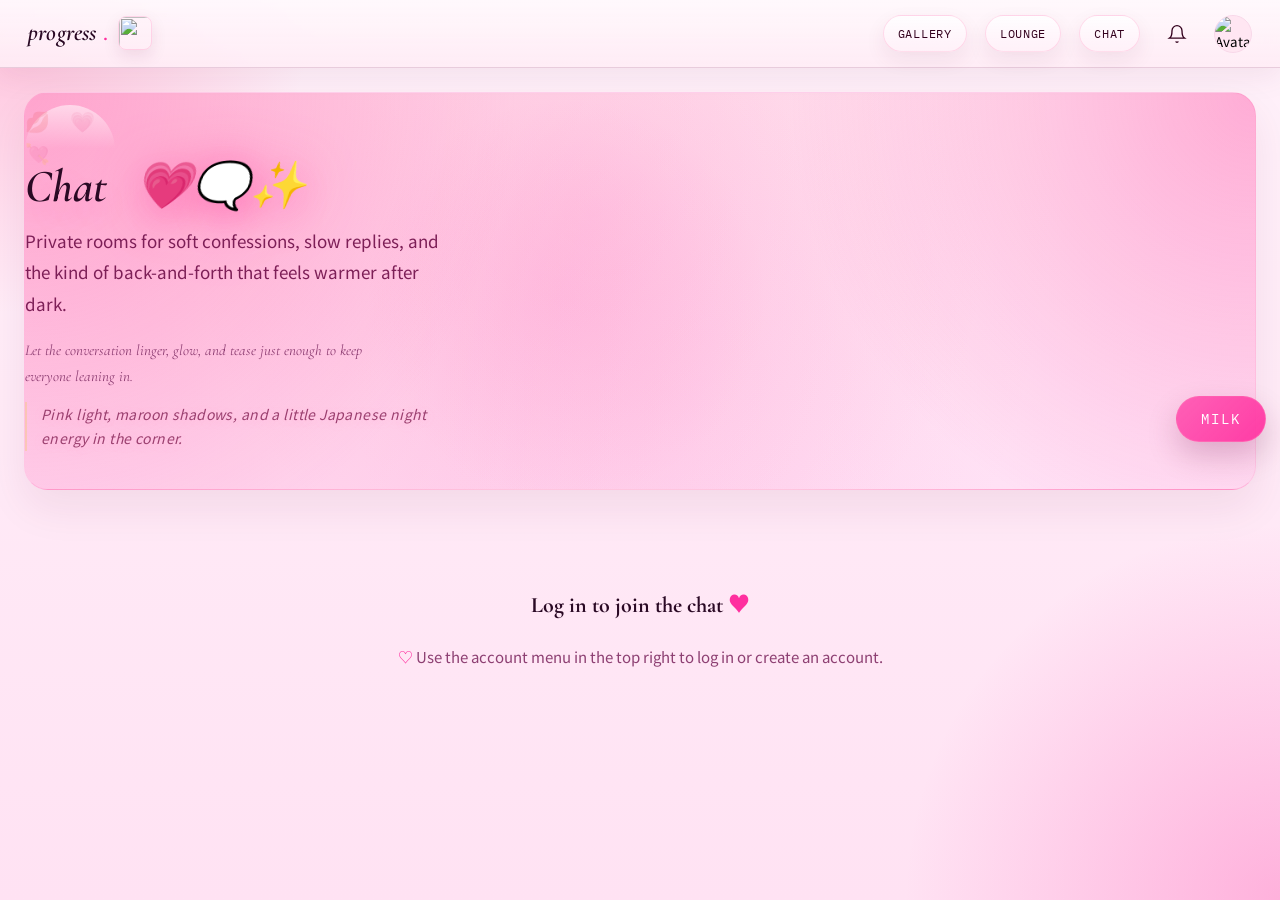
==== commit 83ba3488: "sexfinalyes" ====
--- a/chat.html
+++ b/chat.html
@@ -3,7 +3,17 @@
 <head>
 <meta charset="UTF-8">
 <meta name="viewport" content="width=device-width, initial-scale=1.0">
-<title>Chat — Progress</title>
+<title>Chat — Sex</title>
+<meta property="og:site_name" content="Sex">
+<meta property="og:type" content="website">
+<meta property="og:url" content="https://progressing.online/chat.html">
+<meta property="og:title" content="Chat — Sex">
+<meta property="og:description" content="Slow, glowing conversations for the after-dark version of the feed.">
+<meta property="og:image" content="https://progressing.online/images/nearheader.png">
+<meta name="twitter:card" content="summary_large_image">
+<meta name="twitter:title" content="Chat — Sex">
+<meta name="twitter:description" content="Slow, glowing conversations for the after-dark version of the feed.">
+<meta name="twitter:image" content="https://progressing.online/images/nearheader.png">
 <link rel="preconnect" href="https://fonts.googleapis.com">
 <link href="https://fonts.googleapis.com/css2?family=Fraunces:ital,wght@0,500;0,600;1,500;1,600&family=Inter:wght@400;500;600;700&family=IBM+Plex+Mono:wght@400;500&display=swap" rel="stylesheet">
 <link rel="stylesheet" href="style.css">
@@ -527,6 +537,12 @@
 </div>
 
 <main class="chat-page-main">
+  <section class="feed-header" style="margin:24px 24px 16px;">
+    <h1>Chat <span class="hero-emoji">💗🗨️✨</span></h1>
+    <p>Private rooms for soft confessions, slow replies, and the kind of back-and-forth that feels warmer after dark.</p>
+    <p class="subline">Let the conversation linger, glow, and tease just enough to keep everyone leaning in.</p>
+    <p class="sexy-hint">Pink light, maroon shadows, and a little Japanese night energy in the corner.</p>
+  </section>
   <div class="chat-wrap" id="chatWrap">
     <!-- filled by JS -->
   </div>
--- a/style.css
+++ b/style.css
@@ -3,22 +3,28 @@
    A quiet journal for tracking what you make.
    ============================================================ */
 
+@import url('https://fonts.googleapis.com/css2?family=Cormorant+Garamond:ital,wght@0,500;0,600;0,700;1,500;1,600;1,700&family=Noto+Serif+JP:wght@500;600;700&family=Noto+Sans+JP:wght@400;500;700&display=swap');
+
 :root {
   /* color */
-  --cream:        #FAF5EE;
-  --paper:        #FFFFFF;
-  --mocha-dark:   #4A3728;
-  --mocha:        #8C6E58;
-  --mocha-soft:   #A9866D;
-  --mocha-light:  #E4D5C4;
-  --mocha-wash:   #F1E7DB;
-  --ink:          #1C1917;
-  --muted:        #9C8B7C;
-  --danger:       #C4453B;
+  --cream:        #FFF0F7;
+  --paper:        #FFF7FB;
+  --heart:        #ff5dd3;
+  --rose:         #ff2f9f;
+  --gold:         #f2c86d;
+  --toy:          #ff84d8;
+  --mocha-dark:   #33001d;
+  --mocha:        #8C1C5A;
+  --mocha-soft:   #C65D9A;
+  --mocha-light:  #F8D8E9;
+  --mocha-wash:   #FFE6F2;
+  --ink:          #2A0924;
+  --muted:        #8D4A6C;
+  --danger:       #EB4D99;
 
   /* type */
-  --font-display: "Fraunces", "Iowan Old Style", serif;
-  --font-body:    "Inter", -apple-system, BlinkMacSystemFont, sans-serif;
+  --font-display: "Cormorant Garamond", "Noto Serif JP", "Iowan Old Style", serif;
+  --font-body:    "Noto Sans JP", "Inter", -apple-system, BlinkMacSystemFont, sans-serif;
   --font-mono:    "IBM Plex Mono", ui-monospace, monospace;
 
   /* layout */
@@ -29,9 +35,9 @@
      wants to sit "just below the nav" only needs top: var(--nav-offset). */
   --nav-offset: var(--nav-h);
   --radius: 3px;
-  --accent: #bf3f77;
-  --accent-soft: #f5d4dd;
-  --shadow-soft: 0 1px 2px rgba(28, 25, 23, 0.04), 0 6px 20px rgba(28, 25, 23, 0.05);
+  --accent: #FF2D8D;
+  --accent-soft: #FFD1EB;
+  --shadow-soft: 0 1px 2px rgba(46, 3, 25, 0.06), 0 8px 34px rgba(46, 3, 25, 0.10);
 }
 
 /* Dark mode: same warm mocha/cream palette, inverted for dark backgrounds
@@ -70,7 +76,7 @@
 
 body {
   margin: 0;
-  background: radial-gradient(circle at top left, rgba(255, 183, 206, 0.16), transparent 22%), radial-gradient(circle at bottom right, rgba(214, 122, 163, 0.12), transparent 24%), var(--cream);
+  background: radial-gradient(circle at top left, rgba(255, 118, 171, 0.4), transparent 20%), radial-gradient(circle at bottom right, rgba(255, 50, 160, 0.28), transparent 24%), linear-gradient(180deg, rgba(255, 241, 250, 0.95), rgba(255, 226, 243, 1));
   color: var(--ink);
   font-family: var(--font-body);
   font-size: 16px;
@@ -84,17 +90,17 @@
 
 button { font-family: inherit; cursor: pointer; }
 
-::selection { background: rgba(191, 63, 119, 0.18); color: var(--ink); }
+::selection { background: rgba(255, 45, 141, 0.24); color: var(--ink); }
 
 :focus-visible {
-  outline: 2px solid var(--ink);
+  outline: 2px solid var(--rose);
   outline-offset: 2px;
 }
 
 .container {
-  max-width: 760px;
+  max-width: 1180px;
   margin: 0 auto;
-  padding: 0 24px;
+  padding: 0 28px;
 }
 
 /* ============================================================
@@ -110,10 +116,12 @@
   align-items: center;
   justify-content: space-between;
   padding: 0 28px;
-  background: rgba(250, 245, 238, 0.92);
-  backdrop-filter: blur(8px);
-  border-bottom: 1px solid var(--ink);
-  transition: transform .25s ease, opacity .25s ease, box-shadow .25s ease;
+  background:
+    linear-gradient(180deg, rgba(255, 248, 252, 0.96), rgba(255, 236, 245, 0.92));
+  backdrop-filter: blur(14px) saturate(1.2);
+  border-bottom: 1px solid rgba(139, 28, 90, 0.2);
+  box-shadow: 0 8px 30px rgba(107, 23, 70, 0.08);
+  transition: transform .25s ease, opacity .25s ease, box-shadow .25s ease, background .25s ease;
   will-change: transform, opacity;
 }
 
@@ -122,6 +130,308 @@
   opacity: 0;
   box-shadow: none;
   pointer-events: none;
+}
+
+.nav-media-strip {
+  display: grid;
+  grid-template-columns: repeat(4, minmax(0, 1fr));
+  gap: 12px;
+  padding: 14px 24px 0;
+}
+
+.nav-media-card {
+  position: relative;
+  min-height: 92px;
+  border-radius: 22px;
+  overflow: hidden;
+  background: linear-gradient(135deg, rgba(255, 230, 243, 0.96), rgba(255, 214, 234, 0.78));
+  border: 1px solid rgba(198, 93, 154, 0.18);
+  box-shadow: var(--shadow-soft);
+  isolation: isolate;
+}
+
+.nav-media-card img,
+.nav-media-card video {
+  width: 100%;
+  height: 100%;
+  min-height: 92px;
+  object-fit: cover;
+  display: block;
+}
+
+.nav-media-card span {
+  position: absolute;
+  left: 10px;
+  bottom: 10px;
+  z-index: 1;
+  padding: 4px 8px;
+  border-radius: 999px;
+  background: rgba(51, 0, 29, 0.45);
+  color: var(--paper);
+  font-size: 11px;
+  font-weight: 700;
+  letter-spacing: 0.03em;
+  backdrop-filter: blur(10px);
+}
+
+.nav-media-card::after {
+  content: "";
+  position: absolute;
+  inset: 0;
+  background: linear-gradient(180deg, transparent 20%, rgba(51, 0, 29, 0.18) 100%);
+  pointer-events: none;
+}
+
+.nav-media-video {
+  background: linear-gradient(135deg, rgba(255, 248, 252, 0.95), rgba(255, 224, 240, 0.78));
+}
+
+.nav-media-video video {
+  filter: saturate(1.08) contrast(1.04);
+}
+
+.community-pills {
+  display: grid;
+  grid-template-columns: repeat(2, minmax(0, 1fr));
+  gap: 14px;
+}
+
+.community-pill {
+  display: grid;
+  grid-template-columns: 110px minmax(0, 1fr);
+  gap: 14px;
+  padding: 12px;
+  border-radius: 24px;
+  background: linear-gradient(135deg, rgba(255, 255, 255, 0.95), rgba(255, 236, 246, 0.96));
+  border: 1px solid rgba(255, 122, 181, 0.18);
+  box-shadow: var(--shadow-soft);
+}
+
+.community-pill-media {
+  border-radius: 18px;
+  overflow: hidden;
+  min-height: 110px;
+  background: linear-gradient(135deg, rgba(255, 132, 216, 0.2), rgba(242, 200, 109, 0.18));
+}
+
+.community-pill-media img,
+.community-pill-media video {
+  width: 100%;
+  height: 100%;
+  min-height: 110px;
+  object-fit: cover;
+  display: block;
+}
+
+.community-pill-copy {
+  min-width: 0;
+  display: flex;
+  flex-direction: column;
+  justify-content: space-between;
+  gap: 10px;
+}
+
+.community-pill-top {
+  display: flex;
+  align-items: baseline;
+  justify-content: space-between;
+  gap: 10px;
+}
+
+.community-pill-top h3 {
+  margin: 0;
+  font-family: var(--font-display);
+  font-size: 20px;
+  font-style: italic;
+  color: var(--ink);
+}
+
+.community-pill-top span {
+  font-family: var(--font-mono);
+  font-size: 10px;
+  letter-spacing: 0.08em;
+  text-transform: uppercase;
+  color: var(--muted);
+  white-space: nowrap;
+}
+
+.community-pill-copy p {
+  margin: 0;
+  color: var(--mocha-dark);
+  font-size: 14px;
+  line-height: 1.5;
+}
+
+.community-pill-tags {
+  display: flex;
+  flex-wrap: wrap;
+  gap: 6px;
+}
+
+.community-pill-tags span {
+  padding: 4px 8px;
+  border-radius: 999px;
+  background: rgba(255, 122, 181, 0.12);
+  color: var(--mocha);
+  font-family: var(--font-mono);
+  font-size: 10px;
+  letter-spacing: 0.05em;
+  text-transform: uppercase;
+}
+
+.dopamine-hub {
+  margin: 18px 0 24px;
+}
+
+.dopamine-hub-head {
+  margin-bottom: 14px;
+}
+
+.dopamine-hub-head h2 {
+  margin: 0 0 6px;
+  font-family: var(--font-display);
+  font-style: italic;
+  font-size: clamp(26px, 4vw, 36px);
+  color: var(--ink);
+}
+
+.dopamine-hub-head p {
+  margin: 0;
+  max-width: 72ch;
+  color: var(--mocha-dark);
+}
+
+.dopamine-hub-grid {
+  display: grid;
+  grid-template-columns: repeat(2, minmax(0, 1fr));
+  gap: 18px;
+}
+
+.dopamine-panel {
+  display: flex;
+  flex-direction: column;
+  gap: 12px;
+  padding: 16px;
+  border-radius: 28px;
+  background: linear-gradient(180deg, rgba(255,255,255,.96), rgba(255,241,248,.98));
+  border: 1px solid rgba(255, 122, 181, 0.18);
+  box-shadow: var(--shadow-soft);
+  min-width: 0;
+}
+
+.dopamine-panel-head {
+  display: flex;
+  align-items: baseline;
+  justify-content: space-between;
+  gap: 12px;
+}
+
+.dopamine-panel-head h3 {
+  margin: 0;
+  font-family: var(--font-display);
+  font-style: italic;
+  font-size: 22px;
+}
+
+.dopamine-panel-head span {
+  font-family: var(--font-mono);
+  font-size: 10px;
+  letter-spacing: 0.08em;
+  text-transform: uppercase;
+  color: var(--muted);
+  white-space: nowrap;
+}
+
+.dopamine-media-grid,
+.dopamine-community-list,
+.dopamine-post-list {
+  display: grid;
+  gap: 14px;
+}
+
+.dopamine-media-card,
+.dopamine-community-card,
+.dopamine-post-card {
+  border-radius: 26px;
+  overflow: hidden;
+  background: rgba(255,255,255,.76);
+  border: 1px solid rgba(255, 122, 181, 0.14);
+  box-shadow: 0 10px 26px rgba(107, 23, 70, 0.06);
+}
+
+.dopamine-media-frame {
+  min-height: 150px;
+  background: linear-gradient(135deg, rgba(255, 132, 216, 0.18), rgba(242, 200, 109, 0.14));
+}
+
+.dopamine-media-frame img,
+.dopamine-media-frame video {
+  width: 100%;
+  height: 100%;
+  min-height: 150px;
+  object-fit: cover;
+  display: block;
+}
+
+.dopamine-media-copy,
+.dopamine-community-card > div,
+.dopamine-post-copy {
+  padding: 14px 14px 15px;
+}
+
+.dopamine-media-copy h3,
+.dopamine-community-top h3,
+.dopamine-post-copy h3 {
+  margin: 0;
+  font-family: var(--font-display);
+  font-style: italic;
+  color: var(--ink);
+}
+
+.dopamine-media-copy h3 { font-size: 18px; margin-bottom: 4px; }
+.dopamine-media-copy p,
+.dopamine-community-card p,
+.dopamine-post-copy p {
+  margin: 0;
+  color: var(--mocha-dark);
+  font-size: 14.5px;
+  line-height: 1.5;
+}
+
+.dopamine-post-top {
+  display: flex;
+  align-items: center;
+  justify-content: space-between;
+  gap: 10px;
+  margin-bottom: 8px;
+  font-family: var(--font-mono);
+  font-size: 11px;
+  letter-spacing: 0.08em;
+  text-transform: uppercase;
+  color: var(--muted);
+}
+
+.dopamine-post-copy h3 {
+  font-size: 24px;
+  margin-bottom: 6px;
+}
+
+.dopamine-post-copy h3 a { color: inherit; }
+
+.dopamine-post-meta {
+  display: flex;
+  align-items: center;
+  gap: 8px;
+  margin-top: 10px;
+  font-size: 13px;
+  color: var(--mocha);
+}
+
+.dopamine-post-meta img {
+  width: 20px;
+  height: 20px;
+  border-radius: 50%;
+  object-fit: cover;
 }
 
 .nav-title {
@@ -134,6 +444,7 @@
   display: flex;
   align-items: center;
   gap: 10px;
+  text-shadow: 0 1px 0 rgba(255,255,255,.65);
 }
 
 .nav-title .nav-logo-text {
@@ -148,11 +459,27 @@
   border-radius: 8px;
   object-fit: cover;
   background: transparent;
-  border: 1px solid transparent;
-  box-shadow: none;
-}
-
-.nav-title .dot { color: var(--mocha); font-style: normal; }
+  border: 1px solid rgba(255, 122, 181, 0.25);
+  box-shadow: 0 6px 16px rgba(107, 23, 70, 0.1);
+}
+
+.nav-title .dot { color: #ff2f9f; font-style: normal; }
+
+.nav-glow-chip {
+  display: inline-flex;
+  align-items: center;
+  justify-content: center;
+  padding: 7px 12px;
+  border-radius: 999px;
+  background: linear-gradient(135deg, rgba(255, 79, 165, 0.18), rgba(255, 47, 159, 0.1));
+  border: 1px solid rgba(255, 79, 165, 0.2);
+  color: var(--mocha);
+  font-family: var(--font-mono);
+  font-size: 10px;
+  letter-spacing: 0.16em;
+  text-transform: uppercase;
+  box-shadow: inset 0 1px 0 rgba(255,255,255,.55), 0 8px 18px rgba(107, 23, 70, 0.08);
+}
 
 .nav-right {
   display: flex;
@@ -166,16 +493,227 @@
   letter-spacing: 0.06em;
   text-transform: uppercase;
   color: var(--mocha-dark);
-  border: 1px solid var(--mocha-light);
+  border: 1px solid rgba(255, 122, 181, 0.24);
   padding: 8px 14px;
-  border-radius: var(--radius);
-  background: var(--paper);
-  transition: border-color .15s ease, color .15s ease;
-}
-.nav-new:hover { border-color: var(--ink); color: var(--ink); }
+  border-radius: 999px;
+  background: linear-gradient(180deg, rgba(255,255,255,.9), rgba(255, 240, 248, .95));
+  box-shadow: 0 8px 20px rgba(107, 23, 70, 0.08);
+  transition: border-color .15s ease, color .15s ease, transform .15s ease, box-shadow .15s ease, background .15s ease;
+}
+.nav-new:hover { border-color: rgba(255, 47, 159, .35); color: var(--ink); transform: translateY(-1px); box-shadow: 0 12px 24px rgba(107, 23, 70, 0.12); }
+
+.nav-new:active { transform: translateY(0); }
+
+.nav-milk-btn {
+  margin-left: auto;
+  font-size: 14px;
+  padding: 10px 18px;
+  letter-spacing: 0.08em;
+  background: linear-gradient(135deg, rgba(255, 93, 180, 0.96), rgba(255, 47, 159, 0.92));
+  color: #fff;
+  border-color: transparent;
+}
+
+.nav-milk-btn:hover {
+  color: #fff;
+  box-shadow: 0 14px 28px rgba(107, 23, 70, 0.18);
+}
+
+.milk-outside-btn {
+  position: fixed;
+  right: 14px;
+  top: 44%;
+  transform: none;
+  z-index: 360;
+  border: 1px solid rgba(255, 122, 181, 0.42);
+  border-radius: 999px;
+  padding: 13px 24px;
+  font-family: var(--font-mono);
+  font-size: 14px;
+  letter-spacing: 0.14em;
+  text-transform: uppercase;
+  color: #fff;
+  background: linear-gradient(135deg, rgba(255, 93, 180, 0.98), rgba(255, 47, 159, 0.92));
+  box-shadow: 0 14px 30px rgba(107, 23, 70, 0.22);
+  cursor: pointer;
+}
+
+.milk-final-overlay {
+  position: fixed;
+  inset: 0;
+  display: grid;
+  place-items: center;
+  z-index: 352;
+  pointer-events: none;
+  opacity: 0;
+  visibility: hidden;
+  will-change: opacity, transform, filter;
+}
+
+.milk-final-overlay.is-active {
+  visibility: visible;
+  animation: milk-final-fade 3600ms ease-out forwards;
+}
+
+.milk-final-overlay img {
+  width: min(96vw, 1400px);
+  height: min(92vh, 980px);
+  object-fit: cover;
+  border-radius: 20px;
+  filter: drop-shadow(0 26px 46px rgba(51, 0, 29, 0.34));
+}
+
+@keyframes milk-final-fade {
+  0% {
+    opacity: 0;
+    transform: scale(1.04);
+    filter: blur(8px);
+  }
+  18% {
+    opacity: 0.96;
+    transform: scale(1);
+    filter: blur(0);
+  }
+  84% {
+    opacity: 0.9;
+    transform: scale(1);
+    filter: blur(0);
+  }
+  100% {
+    opacity: 0;
+    transform: scale(1.02);
+    filter: blur(3px);
+  }
+}
+
+.milk-outside-btn:hover {
+  box-shadow: 0 18px 36px rgba(107, 23, 70, 0.3);
+}
+
+.milk-confetti-layer {
+  position: fixed;
+  inset: 0;
+  pointer-events: none;
+  z-index: 355;
+}
+
+.milk-rocket {
+  position: fixed;
+  width: 8px;
+  height: 18px;
+  border-radius: 999px;
+  background: linear-gradient(180deg, rgba(255,255,255,1), rgba(255,255,255,0.55));
+  box-shadow: 0 0 0 1px rgba(255,255,255,0.45), 0 0 16px rgba(255,255,255,0.7);
+  transform: translate(-50%, -50%);
+  animation: milk-rocket-launch 560ms cubic-bezier(.14,.73,.3,1) forwards;
+}
+
+.milk-drop {
+  position: fixed;
+  border-radius: 999px;
+  background: radial-gradient(circle at 30% 30%, rgba(255,255,255,0.98), rgba(255,255,255,0.84));
+  box-shadow: 0 0 0 1px rgba(255,255,255,0.35);
+  transform: translate(-50%, -50%);
+  animation: milk-burst-drop 1200ms cubic-bezier(.2,.6,.22,1) forwards;
+}
+
+.milk-splat {
+  position: fixed;
+  border-radius: 999px;
+  background: radial-gradient(circle at 35% 35%, rgba(255,255,255,0.95), rgba(255,255,255,0.7));
+  transform: translate(-50%, -50%) scale(0.8);
+  filter: blur(0.4px);
+  animation: milk-splat-drip 2200ms ease-out forwards;
+}
+
+.milk-splat.heavy {
+  border-radius: 42% 58% 54% 46% / 55% 45% 58% 42%;
+  filter: blur(0.2px);
+  box-shadow: 0 0 0 1px rgba(255,255,255,0.25), 0 8px 18px rgba(255,255,255,0.25);
+}
+
+@keyframes milk-rocket-launch {
+  0% {
+    transform: translate(-50%, -50%) scale(0.85);
+    opacity: 0.9;
+  }
+  100% {
+    transform: translate(calc(-50% + var(--tx)), calc(-50% + var(--ty))) scale(1.05);
+    opacity: 0;
+  }
+}
+
+@keyframes milk-burst-drop {
+  0% {
+    transform: translate(-50%, -50%) scale(.7);
+    opacity: 1;
+  }
+  100% {
+    transform: translate(calc(-50% + var(--dx)), calc(-50% + var(--dy))) scale(1.02);
+    opacity: 0;
+  }
+}
+
+@keyframes milk-splat-drip {
+  0% {
+    transform: translate(-50%, -50%) scale(0.7);
+    opacity: 0;
+  }
+  20% {
+    transform: translate(-50%, -50%) scale(1.08);
+    opacity: 0.6;
+  }
+  100% {
+    transform: translate(-50%, calc(-50% + 64px)) scale(1.15);
+    opacity: 0;
+  }
+}
 
 @media (max-width: 600px) {
   .nav-chat-link.nav-new { display: inline-flex; }
+  .milk-outside-btn {
+    right: 10px;
+    top: 38%;
+    padding: 11px 18px;
+    font-size: 12px;
+  }
+  .milk-final-overlay {
+    padding: 12px;
+  }
+  .milk-final-overlay img {
+    width: 100%;
+    height: min(88vh, 760px);
+    border-radius: 14px;
+  }
+  .nav-media-strip {
+    grid-template-columns: repeat(2, minmax(0, 1fr));
+    gap: 10px;
+    padding: 10px 16px 0;
+  }
+  .nav-media-card,
+  .nav-media-card img,
+  .nav-media-card video {
+    min-height: 84px;
+  }
+  .community-pills {
+    grid-template-columns: 1fr;
+  }
+  .community-pill {
+    grid-template-columns: 92px minmax(0, 1fr);
+  }
+  .community-pill-media,
+  .community-pill-media img,
+  .community-pill-media video {
+    min-height: 92px;
+  }
+  .dopamine-hub-grid {
+    grid-template-columns: 1fr;
+  }
+  .dopamine-media-frame,
+  .dopamine-media-frame img,
+  .dopamine-media-frame video {
+    min-height: 122px;
+  }
 }
 
 .mobile-fab {
@@ -186,18 +724,122 @@
   width: 56px;
   height: 56px;
   border-radius: 50%;
-  background: var(--cream, #fff);
-  color: var(--ink);
+  background: linear-gradient(135deg, #ff4fa5, #ff2f9f 60%, #d93f8f);
+  color: #fff;
   align-items: center;
   justify-content: center;
-  box-shadow: 0 6px 20px rgba(0, 0, 0, 0.18);
-  border: 1px solid var(--mocha-light);
+  box-shadow: 0 16px 34px rgba(255, 47, 159, 0.26), 0 6px 18px rgba(107, 23, 70, 0.16);
+  border: 1px solid rgba(255,255,255,.34);
   z-index: 300;
   transition: transform .15s ease, box-shadow .15s ease;
 }
 .mobile-fab svg { width: 24px; height: 24px; }
-.mobile-fab:active { transform: scale(0.94); box-shadow: 0 3px 12px rgba(0, 0, 0, 0.18); }
+.mobile-fab:active { transform: scale(0.94); box-shadow: 0 3px 12px rgba(107, 23, 70, 0.18); }
 body.mobile .mobile-fab { display: flex; }
+
+.feed-header {
+  position: relative;
+  margin-top: 24px;
+  margin-bottom: 18px;
+  padding: 20px 20px 18px;
+  border-radius: 24px;
+  background: linear-gradient(180deg, rgba(255,255,255,.88), rgba(255,241,248,.94));
+  border: 1px solid rgba(255, 122, 181, 0.18);
+  box-shadow: 0 18px 42px rgba(107, 23, 70, 0.08);
+}
+.feed-header::after {
+  content: "";
+  position: absolute;
+  inset: 10px 12px auto auto;
+  width: 90px;
+  height: 90px;
+  border-radius: 50%;
+  background: radial-gradient(circle, rgba(255, 79, 165, .18), transparent 70%);
+  pointer-events: none;
+}
+.feed-header h1 {
+  margin: 0;
+  font-family: var(--font-display);
+  font-style: italic;
+  font-weight: 600;
+  line-height: 1.04;
+  color: var(--ink);
+}
+.feed-header p {
+  margin: 0;
+  color: var(--mocha-dark);
+}
+.feed-header .subline {
+  color: #a84c2c;
+  font-family: var(--font-display);
+  font-style: italic;
+}
+.feed-header .sexy-hint {
+  padding-left: 14px;
+  border-left: 2px solid rgba(242, 200, 109, 0.38);
+  color: var(--muted);
+}
+
+.entry {
+  border-radius: 26px;
+  overflow: hidden;
+  border: 1px solid rgba(255, 122, 181, 0.18);
+  box-shadow: 0 18px 44px rgba(107, 23, 70, 0.08);
+}
+.entry-body {
+  background: linear-gradient(180deg, rgba(255,255,255,.94), rgba(255,247,251,.98));
+}
+.entry-title .underline {
+  background-image: linear-gradient(transparent 72%, rgba(255, 79, 165, .22) 0);
+}
+.entry-excerpt {
+  color: var(--mocha-dark);
+}
+.entry-meta {
+  color: var(--mocha);
+}
+.entry-thumb {
+  border-left: 1px solid rgba(255, 122, 181, 0.16);
+}
+.entry-thumb img,
+.entry-thumb video {
+  width: 100%;
+  height: 100%;
+  object-fit: cover;
+  display: block;
+}
+
+.post-head {
+  position: relative;
+  margin-top: 20px;
+  padding: 26px 22px 20px;
+  border-radius: 24px;
+  background: linear-gradient(180deg, rgba(255,255,255,.94), rgba(255,244,250,.98), rgba(255, 246, 223, .55));
+  border: 1px solid rgba(255, 122, 181, 0.16);
+  box-shadow: 0 18px 42px rgba(107, 23, 70, 0.08);
+}
+.post-title {
+  text-shadow: 0 1px 0 rgba(255,255,255,.6);
+}
+.post-back {
+  color: #a84c2c;
+}
+.post-date {
+  color: var(--muted);
+}
+.post-content {
+  color: var(--ink);
+}
+.react-btn {
+  border-radius: 999px;
+  background: linear-gradient(180deg, rgba(255,255,255,.95), rgba(255,241,248,.98));
+  border: 1px solid rgba(255, 122, 181, 0.18);
+  box-shadow: 0 10px 24px rgba(107, 23, 70, 0.08);
+}
+.react-btn:hover {
+  transform: translateY(-1px);
+  border-color: rgba(255, 47, 159, 0.3);
+}
 
 /* Account locked: nav stays visible so the person can see they're still
    "in" the site, but every control in it is inert - the appeal link in
@@ -422,14 +1064,14 @@
   overflow: hidden;
   padding: 70px 0 38px;
   margin-bottom: 18px;
-  background: radial-gradient(circle at top left, rgba(191, 63, 119, 0.26), transparent 42%), radial-gradient(circle at top right, rgba(214, 122, 163, 0.18), transparent 32%), linear-gradient(180deg, #fff0f4 0%, #ffdce7 100%);
-  border-bottom: 1px solid rgba(191, 63, 119, 0.18);
+  background: radial-gradient(circle at top left, rgba(255, 96, 174, 0.44), transparent 38%), radial-gradient(circle at top right, rgba(255, 25, 142, 0.34), transparent 36%), linear-gradient(180deg, #fff0f7 0%, #ffe4f8 100%);
+  border-bottom: 1px solid rgba(255, 73, 154, 0.26);
 }
 .feed-header::before {
   content: "";
   position: absolute;
   inset: 0;
-  background-image: radial-gradient(circle at 14% 20%, rgba(255, 116, 171, 0.18), transparent 78%), radial-gradient(circle at 82% 14%, rgba(255, 201, 224, 0.16), transparent 64%), radial-gradient(circle at 48% 74%, rgba(255, 255, 255, 0.24), transparent 38%), radial-gradient(circle at 50% 30%, rgba(255, 92, 148, 0.08), transparent 52%);
+  background-image: radial-gradient(circle at 14% 20%, rgba(255, 116, 171, 0.26), transparent 78%), radial-gradient(circle at 82% 14%, rgba(255, 201, 224, 0.24), transparent 64%), radial-gradient(circle at 46% 30%, rgba(255, 86, 176, 0.16), transparent 56%), radial-gradient(circle at 52% 76%, rgba(255, 186, 226, 0.18), transparent 44%), radial-gradient(circle at 44% 52%, rgba(255, 52, 160, 0.10), transparent 28%);
   pointer-events: none;
 }
 .feed-header::after {
@@ -437,7 +1079,7 @@
   position: absolute;
   inset: 0;
   pointer-events: none;
-  background: linear-gradient(180deg, rgba(255, 255, 255, 0.45), transparent 48%);
+  background: linear-gradient(180deg, rgba(255, 255, 255, 0.55), transparent 48%);
 }
 .feed-header h1 {
   position: relative;
@@ -449,7 +1091,7 @@
   display: inline-flex;
   align-items: center;
   gap: 18px;
-  text-shadow: 0 8px 30px rgba(191, 63, 119, 0.08);
+  text-shadow: 0 14px 32px rgba(255, 63, 160, 0.18), 0 28px 68px rgba(255, 45, 141, 0.08);
 }
 .feed-header h1 .header-icon {
   width: 56px;
@@ -457,41 +1099,52 @@
   display: inline-block;
   object-fit: contain;
   border-radius: 16px;
-  border: 1px solid rgba(191, 63, 119, 0.16);
-  box-shadow: 0 18px 45px rgba(191, 63, 119, 0.08);
+  border: 1px solid rgba(255, 78, 160, 0.24);
+  box-shadow: 0 20px 50px rgba(255, 80, 163, 0.18);
 }
 .feed-header p {
   position: relative;
   margin: 0;
-  color: var(--accent);
+  color: #7d1f57;
   font-size: 17px;
   max-width: 48ch;
-  line-height: 1.8;
+  line-height: 1.85;
 }
 .feed-header .subline {
   margin: 18px 0 0;
-  color: var(--mocha);
+  color: #8d3d72;
   font-size: 15px;
   max-width: 54ch;
   line-height: 1.75;
 }
-..feed-header .hero-emoji {
-  font-size: 42px;
+.feed-header .hero-emoji {
+  font-size: 46px;
   margin-left: 10px;
   display: inline-block;
   animation: heart-beat 1.6s ease-in-out infinite;
-  filter: drop-shadow(0 0 20px rgba(255, 111, 165, 0.75));
+  filter: drop-shadow(0 0 24px rgba(255, 110, 178, 0.85));
   transform-origin: center;
 }
 .feed-header .sexy-hint {
   margin: 12px 0 0;
-  color: #8c4b6a;
+  color: #9b3f6f;
   font-size: 14px;
   max-width: 52ch;
   line-height: 1.75;
   font-style: italic;
-  letter-spacing: 0.02em;
-  text-shadow: 0 2px 8px rgba(255, 147, 180, 0.12);
+  letter-spacing: 0.03em;
+  text-shadow: 0 2px 12px rgba(255, 147, 180, 0.18);
+}
+
+.feed-header::after {
+  content: "💋 💗 💘";
+  position: absolute;
+  top: 12px;
+  right: 16px;
+  font-size: 20px;
+  letter-spacing: 8px;
+  color: rgba(255, 45, 141, 0.14);
+  pointer-events: none;
 }
 
 .timeline::before {
@@ -501,7 +1154,7 @@
   top: 8px;
   bottom: 8px;
   width: 2px;
-  background: linear-gradient(180deg, rgba(191, 63, 119, 0.75), rgba(191, 63, 119, 0.18));
+  background: linear-gradient(180deg, rgba(255, 45, 141, 0.85), rgba(255, 45, 141, 0.18));
 }
 
 .entry {
@@ -519,22 +1172,23 @@
 .entry:first-child { padding-top: 14px; }
 .entry:last-child { border-bottom: none; }
 
-.entry:hover { transform: translateY(-3px); box-shadow: 0 24px 58px rgba(0, 0, 0, 0.08); border-color: rgba(191, 63, 119, 0.22); background: rgba(255, 255, 255, 0.98); }
+.entry:hover { transform: translateY(-3px); box-shadow: 0 30px 86px rgba(255, 45, 141, 0.32); border-color: rgba(255, 45, 141, 0.42); background: rgba(255, 246, 252, 0.99); }
 
 .entry::before {
-  content: "";
+  content: "❤";
   position: absolute;
-  left: 22px;
-  top: 38px;
-  width: 13px;
-  height: 13px;
-  border-radius: 50%;
-  background: var(--accent);
-  border: 1px solid rgba(191, 63, 119, 0.9);
-  box-shadow: 0 0 20px rgba(191, 63, 119, 0.16);
-  transition: background .15s ease, border-color .15s ease;
-}
-.entry:hover::before { background: var(--accent-soft); border-color: rgba(191, 63, 119, 1); }
+  left: 18px;
+  top: 34px;
+  width: auto;
+  height: auto;
+  font-size: 20px;
+  line-height: 1;
+  color: var(--rose);
+  text-shadow: 0 0 14px rgba(255, 45, 141, 0.42);
+  transition: color .15s ease, text-shadow .15s ease, transform .15s ease;
+  animation: pulse-heart 1.8s ease-in-out infinite;
+}
+.entry:hover::before { color: var(--heart); transform: scale(1.2); text-shadow: 0 0 18px rgba(255, 45, 141, 0.58); }
 
 /* ── Read / visited state ──────────────────────────────────────────────────── */
 .entry--read::before {
@@ -564,13 +1218,13 @@
   transition: color .15s ease, text-shadow .25s ease;
   text-shadow: 0 0 0 rgba(255, 255, 255, 0);
 }
-.entry:hover .entry-title { color: var(--mocha-dark); text-shadow: 0 12px 28px rgba(191, 63, 119, 0.08); }
+.entry:hover .entry-title { color: #53163b; text-shadow: 0 12px 28px rgba(255, 45, 141, 0.12); }
 .entry:hover .entry-title .underline { border-color: var(--ink); }
 .entry-title .underline { border-bottom: 1px solid transparent; }
 
 .entry-excerpt {
   margin: 0 0 10px;
-  color: var(--ink);
+  color: #4b0f3b;
   font-size: 14.5px;
   display: -webkit-box;
   -webkit-line-clamp: 2;
@@ -697,14 +1351,26 @@
   border: 1px solid rgba(191, 63, 119, 0.14);
   box-shadow: inset 0 0 0 1px rgba(255,255,255,0.24);
 }
-.entry-thumb img { width: 100%; height: 100%; object-fit: cover; }
+.entry-thumb img,
+.entry-thumb video {
+  width: 100%;
+  height: 100%;
+  object-fit: cover;
+  display: block;
+}
 
 .feed-empty {
   padding: 80px 20px;
   text-align: center;
-  color: var(--muted);
-}
-.feed-empty h3 { font-family: var(--font-display); color: var(--ink); font-size: 22px; }
+  color: #8d3f72;
+}
+.feed-empty h3 { font-family: var(--font-display); color: #2a0924; font-size: 22px; }
+.feed-empty p { color: #8d3f72; margin-top: 10px; font-size: 15px; }
+.feed-empty p::before { content: "♡ "; color: #ff2f9f; }
+.feed-empty h3::after {
+  content: " ♥";
+  color: #ff2f9f;
+}
 
 .feed-loading-state {
   display: flex;
@@ -718,13 +1384,23 @@
   height: 64px;
   object-fit: contain;
   animation: feed-loading-bob 1.4s ease-in-out infinite;
-  opacity: 0.82;
+  opacity: 0.92;
+  filter: drop-shadow(0 0 20px rgba(255, 45, 141, 0.22));
 }
 .feed-loading-text {
   font-size: 13px;
-  color: var(--muted);
-  letter-spacing: 0.03em;
+  color: #7d1f57;
+  letter-spacing: 0.06em;
   margin: 0;
+  text-transform: uppercase;
+}
+.feed-loading-state::before {
+  content: "�";
+  font-size: 34px;
+  opacity: 0.32;
+  position: absolute;
+  top: 16px;
+  right: 18px;
 }
 @keyframes feed-loading-bob {
   0%, 100% { transform: translateY(0px); }
@@ -825,6 +1501,7 @@
 
 .post-cover {
   width: 100%; max-height: 420px; object-fit: cover;
+  display: block;
   border-radius: var(--radius); margin: 8px 0 40px;
   border: 1px solid var(--mocha-light);
 }
